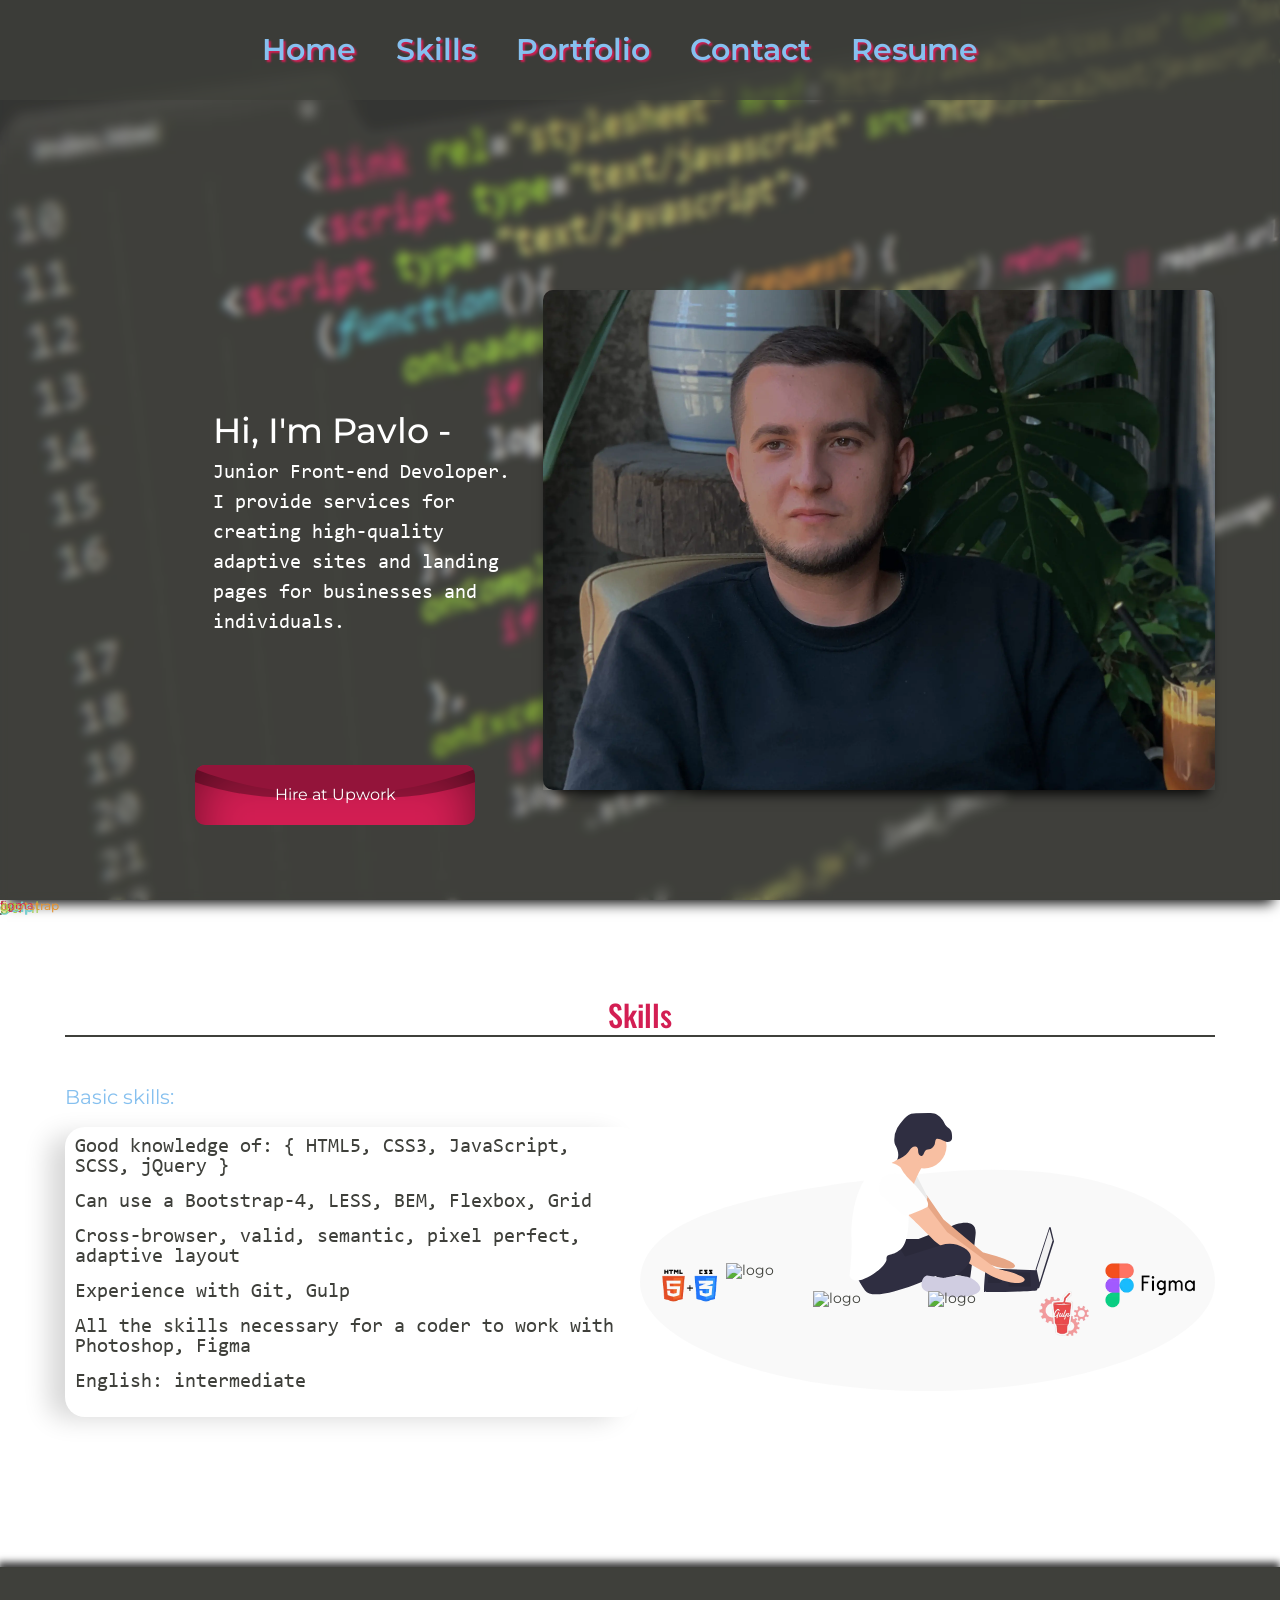
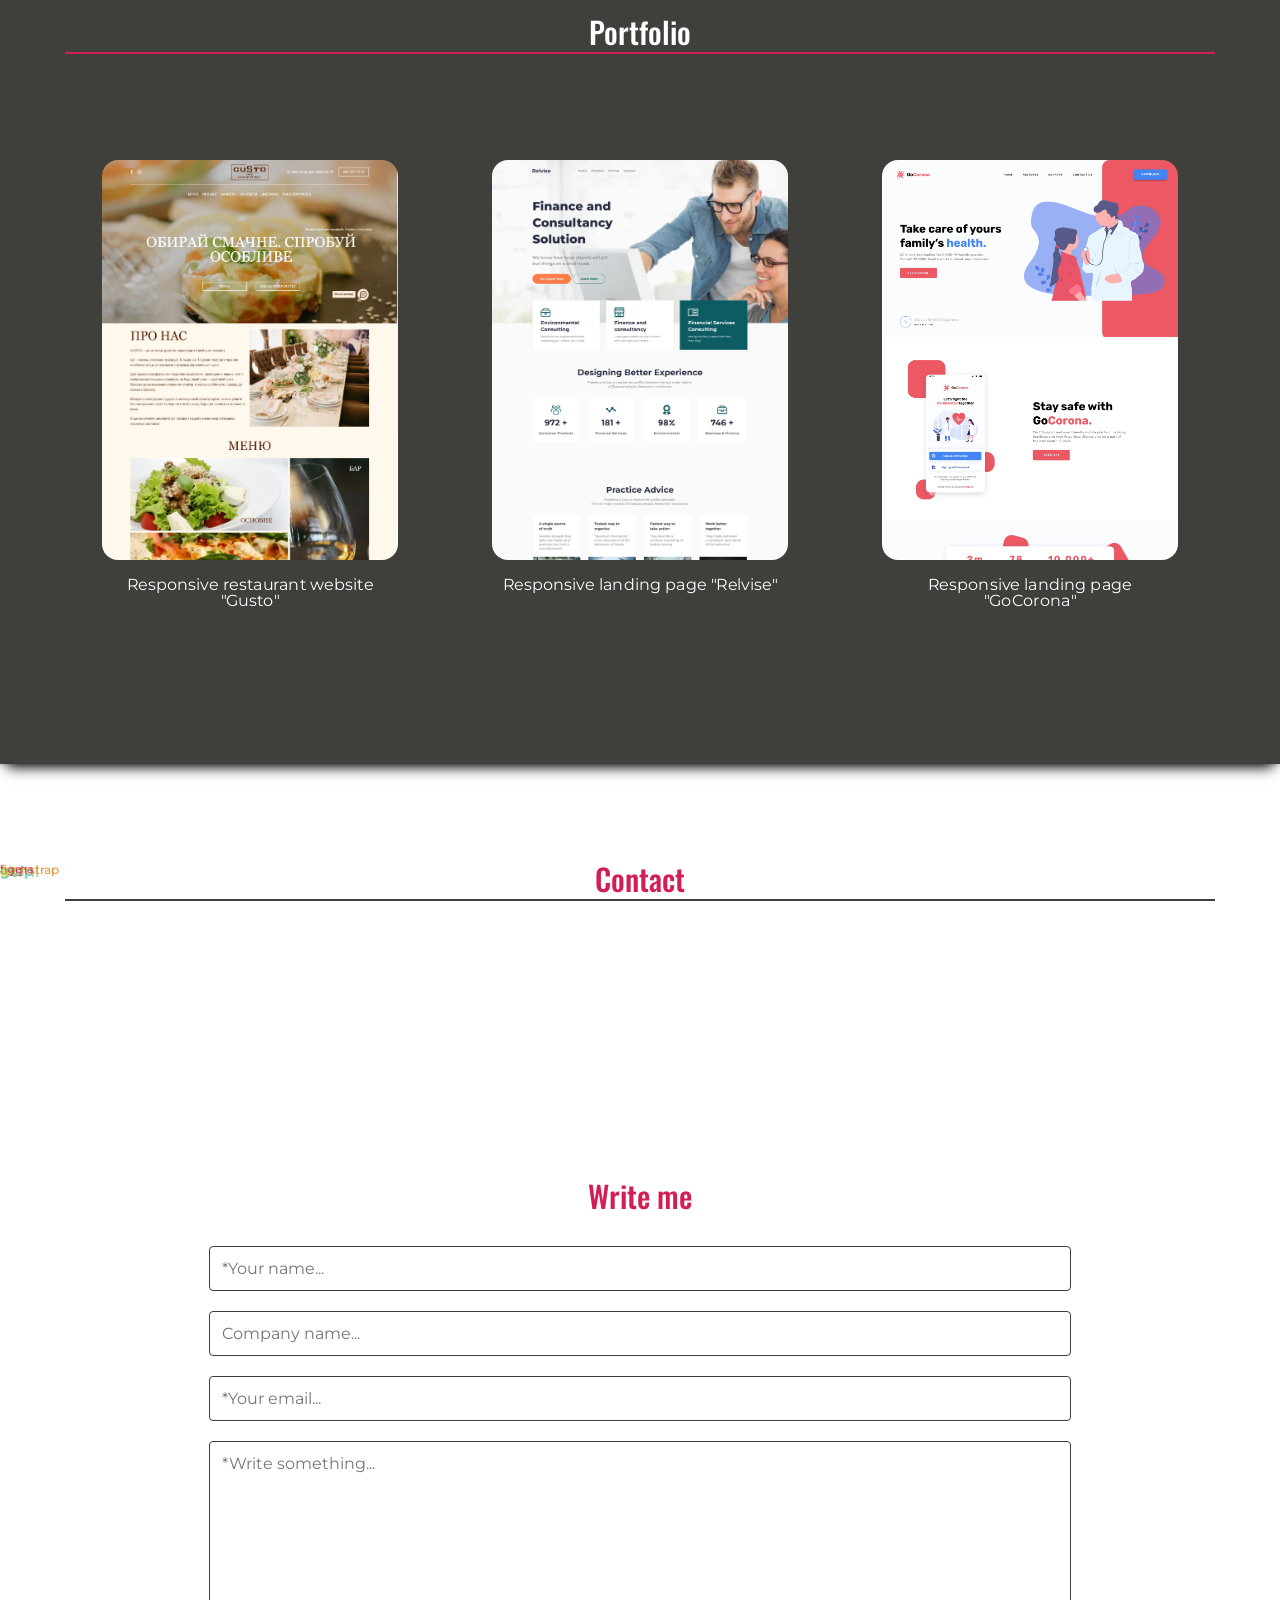
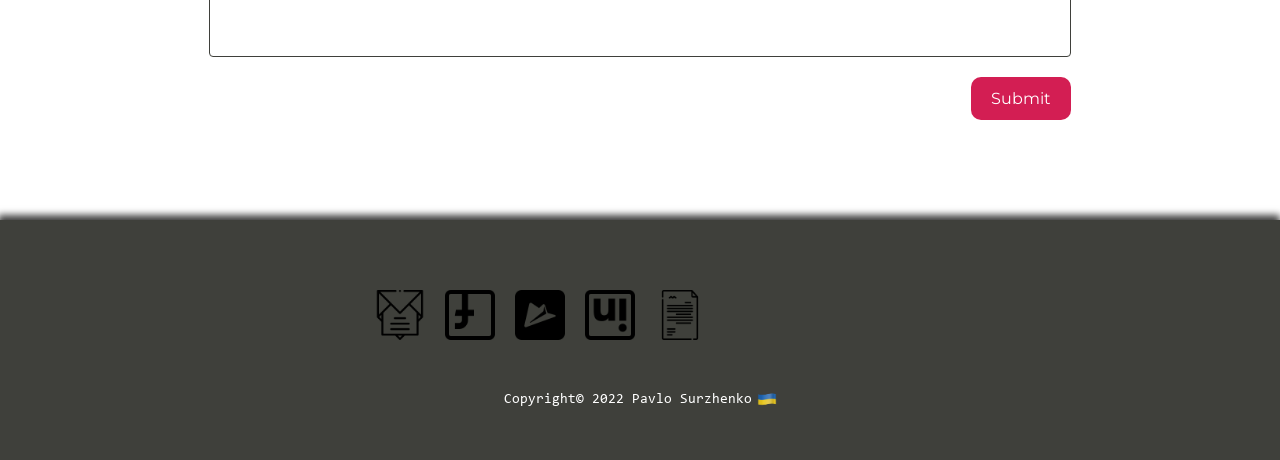
==== index.html @ d647441a "Add files via upload" ====
<!DOCTYPE html>
<html lang="en">
	 <head>
	<meta charset="UTF-8">
	<meta http-equiv="X-UA-Compatible" content="IE=edge">
	<meta name="viewport" content="width=device-width, initial-scale=1.0">
	<link rel="shortcut icon" href="img/logo.png">
	<link rel="stylesheet" href="css/style.min.css?_v=20220711161536">
	<title>Главная</title>
</head>
	<body>
	<div class="preloader">
		<div class="preloader__row">
			<div class="preloader__item"></div>
			<div class="preloader__item"></div>
		</div>
	</div>
		<div class="wrapper">
		<header class="header">
    <div class="header__container">
        <div class="header__menu menu ">
            <div class="menu__icon">
                <span></span>
            </div>
            <nav id="menu" class="menu__body">
                <ul class="menu__list anim-items">
                    <li><a data-goto=".introduction" href="#" class="menu__link">Home</a></li>
                    <li><a data-goto=".skills" href="#" class="menu__link">Skills</a></li>
                    <li><a data-goto=".portfolio" href="#" class="menu__link">Portfolio</a></li>
                    <li><a data-goto=".contacts" href="#" class="menu__link">Contact</a></li>
                    <li><a data-goto="" target="_blank" href="files/Relvise.pdf" class="menu__link menu__link-r ">Resume</a></li>
                </ul>
                <div class="menu__img">
                    <a class="menu__img-link" target="_blank" href="https://www.linkedin.com/in/pavel-surzhenko-14643b222/"><picture><source srcset="img/footer/linkedin.webp" type="image/webp"><img src="img/footer/linkedin.png" alt="linkedin"></picture></a>
                    <a class="menu__img-link" target="_blank" href="https://www.facebook.com/profile.php?id=100002116431506"><picture><source srcset="img/footer/facebook.webp" type="image/webp"><img src="img/footer/facebook.png" alt="facebook"></picture></a>
                </div>
            </nav>
        </div>
    </div>
</header>
		<main>
			<section class="introduction">
				<div class="darkblock"></div>
				<div class="introduction__container">
					<div class="introduction__container-inner">
					<div class="introduction__body">
						<div class="introduction__body-content">
							<h2 class="introduction__body-content-title ">Hi, I'm Pavlo -</h2>
							<div class="introduction__body-content-text anim-items">Junior Front-end Devoloper.<br> I provide services for creating high-quality adaptive sites and landing pages for businesses and individuals.</div>
						</div>
						<div class="introduction__body-img anim-items">
							<picture><source srcset="img/introduction/me.webp" type="image/webp"><img src="img/introduction/me.png" alt=""></picture>
						</div>
						<div class="light"></div>
					</div>
					<a target="_blank" href="https://www.upwork.com/freelancers/~013d35fd22ebc9ae8e" class="introduction__body-content-button wave-btn">
						<span class="wave-btn__text">Hire at Upwork</span>
						<span class="wave-btn__waves"></span>
					</a>
				</div> 
				</div>
			</section>
			<section class="skills">
				<div class="div">html</div>
				<div class="div-2">css</div>
				<div class="div-3">js</div>
				<div class="div-4">gulp</div>
				<div class="div-5">&</div>
				<div class="div-6">bootstrap</div>
				<div class="div-7">figma</div>
				<div class="div-8">git</div>
				<div class="skills__container">
					<div class="skills__body">
						<div class="skills__body-title anim-items title">Skills</div>
						<div class="skills__body-line anim-items line"></div>
						<div class="skills__body-row row">
							<div class="row__column row__column-1 anim-items">
								<div class="row__column-title">Basic skills:</div>
								<div class="row__column-text">
									<ul class="row__column-text-list">
										<li>Good knowledge of: { HTML5, CSS3, JavaScript, SCSS, jQuery }</li>
										<li>Can use a Bootstrap-4, LESS, BEM, Flexbox, Grid</li>
										<li>Cross-browser, valid, semantic, pixel perfect, adaptive layout</li>
										<li>Experience with Git, Gulp</li>
										<li>All the skills necessary for a coder to work with Photoshop, Figma</li>
										<li>English: intermediate</li>
									</ul>
								</div>
							</div>
							<div class="row__column row__column-2 anim-items">
								<div class="row__column-img">
									<img src="img/skills/about_img.svg" alt="man">
								</div>
								<div class="row__column-logo">
									<picture><source srcset="img/skills/html-logo-removebg-preview.webp" type="image/webp"><img class="row__column-logo-1 row__column-logo" src="img/skills/html-logo-removebg-preview.png" alt="logo"></picture>
									<picture><source srcset="img/skills/JavaScript-removebg-preview.webp" type="image/webp"><img class="row__column-logo-2 row__column-logo" src="img/skills/JavaScript-removebg-preview.png" alt="logo"></picture>
									<picture><source srcset="img/skills/jquery-logo-removebg-preview.webp" type="image/webp"><img class="row__column-logo-3 row__column-logo" src="img/skills/jquery-logo-removebg-preview.png" alt="logo"></picture>
									<picture><source srcset="img/skills/sass-removebg-preview.webp" type="image/webp"><img class="row__column-logo-4 row__column-logo" src="img/skills/sass-removebg-preview.png" alt="logo"></picture>
									<picture><source srcset="img/skills/gulp-logo-removebg-preview.webp" type="image/webp"><img class="row__column-logo-5 row__column-logo" src="img/skills/gulp-logo-removebg-preview.png" alt="logo"></picture>
									<picture><source srcset="img/skills/figma-removebg-preview.webp" type="image/webp"><img class="row__column-logo-6 row__column-logo" src="img/skills/figma-removebg-preview.png" alt="logo"></picture>
								</div>
							</div>
						</div>
					</div>
				</div>
			</section>
			<section class="portfolio">
				<div class="portfolio__container">
					<div class="portfolio__body">
						<div class="portfolio__body-title anim-items title">Portfolio</div>
						<div class="portfolio__body-line anim-items line"></div>
						<div class="portfolio__body-row">
							<div class="portfolio__body-row-column column anim-items">
								<div class="column-body">
									<a target="_blank" href="https://pavel-surzhenko.github.io/gusto/"><picture><source srcset="img/portfolio/gusto.webp" type="image/webp"><img class="column-body-img" src="img/portfolio/gusto.jpg" alt="site"></picture></a>
								</div>
								<div class="column-link">
									<a target="_blank" href="https://pavel-surzhenko.github.io/gusto/" >Go to site</a>
								</div>
								<div class="column-text">Press to visit site</div>
								<div class="column-title anim-items"><a href="https://pavel-surzhenko.github.io/gusto/">Responsive restaurant website "Gusto"</a></div>
							</div>
							<div class="portfolio__body-row-column column anim-items">
								<div class="column-body">
									<a target="_blank" href="https://pavel-surzhenko.github.io/Relvise/"><picture><source srcset="img/portfolio/relvise.webp" type="image/webp"><img class="column-body-img column-body-img-2" src="img/portfolio/relvise.jpg" alt="site"></picture></a>
								</div>
								<div class="column-link">
									<a target="_blank" href="https://pavel-surzhenko.github.io/Relvise/">Go to site</a>
								</div>
								<div class="column-text">Press to visit site</div>
								<div class="column-title anim-items"><a href="https://pavel-surzhenko.github.io/Relvise/">Responsive landing page "Relvise"</a></div>
							</div>
							<div class="portfolio__body-row-column column anim-items">
								<div class="column-body">
									<a target="_blank" href="https://pavel-surzhenko.github.io/go-Corona/"><picture><source srcset="img/portfolio/corona.webp" type="image/webp"><img class="column-body-img" src="img/portfolio/corona.jpg" alt="site"></picture></a>
								</div>
								<div class="column-text">Press to visit site</div>
								<div class="column-link">
									<a target="_blank" href="https://pavel-surzhenko.github.io/go-Corona/" >Go to site</a>
								</div>
								<div class="column-title anim-items"><a href="https://pavel-surzhenko.github.io/go-Corona/">Responsive landing page "GoCorona"</a></div> 
							</div>
						</div>
					</div>
				</div>
			</section>
			<section class="contacts">
				<div class="div">html</div>
				<div class="div-2">css</div>
				<div class="div-3">js</div>
				<div class="div-4">gulp</div>
				<div class="div-5">&</div>
				<div class="div-6">bootstrap</div>
				<div class="div-7">figma</div>
				<div class="div-8">git</div>
				<div class="contacts__container">
					<div class="contacts__title title anim-items">Contact</div>
					<div class="contacts-line anim-items line"></div>
					<div class="contacts__body anim-items">
						<ul class="contacts__body-list">
							<li class="contacts__body-link"><span class="key">"name"</span> <span class="dot">:</span> <span class="name">"Pavlo Surzhenko"</span></li>
							<li class="contacts__body-link"><span class="key">"email"</span> <span class="dot">:</span> <span class="name"><a target="_blank" href="mailto:pavel.surzhenko@icloud.com">pavel.surzhenko@icloud<wbr/>.com</a></span></li>
							<li class="contacts__body-link"><span class="key">"linkedin"</span> <span class="dot">:</span> <span class="name"><a target="_blank" href="https://www.linkedin.com/in/pavel-surzhenko-14643b222/">https://www.linkedin.com<wbr/>/in/<wbr/>pavel-surzhenko</a></span></li>
							<li class="contacts__body-link"><span class="key">"resume"</span> <span class="dot">:</span> <span class="name"><a target="_blank" href="files/Relvise.pdf">resume</a> </span></li>
						</ul>
					</div>
					<form id="form" action="#" class="contacts__form form__contacts">
						<div id="form-column" class="form__column">
							<h3 class="form__title title">Write me</h3>
							<input type="text" name="name" class="form__name form__row _req" placeholder="*Your name...">
							<input type="text" name="company" class="form__company form__row" placeholder="Company name...">
							<input type="text" name="email" class="form__email form__row _req" placeholder="*Your email...">
							<textarea name="message" id="" cols="30" rows="10" class="form__text form__row _req" placeholder="*Write something..."></textarea>
							<input type="submit" value="Submit" class="form__btn">
						</div>
					</form>
				</div> 
			</section>
		</main>
		<footer class="footer">
    <div class="footer__container">
        <div class="footer__body">
            <div class="footer__body-items anim-items">
                <div class="footer__body-item anim-items"><a target="_blank" href="mailto:pavel.surzhenko@icloud.com"><picture><source srcset="img/footer/open.webp" type="image/webp"><img src="img/footer/open.png" alt="letter"></picture></a></div>
                <div class="footer__body-item anim-items"><a target="_blank" href="https://www.facebook.com/profile.php?id=100002116431506"><picture><source srcset="img/footer/facebook.webp" type="image/webp"><img src="img/footer/facebook.png" alt="facebook"></picture></a></div>
                <div class="footer__body-item anim-items"><a target="_blank" href="https://t.me/Pasha_Surzhenko"><picture><source srcset="img/footer/telegram.webp" type="image/webp"><img src="img/footer/telegram.png" alt="telegram"></picture></a></div>
                <div class="footer__body-item anim-items"><a target="_blank" href="https://www.linkedin.com/in/pavel-surzhenko-14643b222/"><picture><source srcset="img/footer/linkedin.webp" type="image/webp"><img src="img/footer/linkedin.png" alt="linkedin"></picture></a></div>
                <div class="footer__body-item anim-items"><a target="_blank" href="files/Relvise.pdf"><picture><source srcset="img/footer/letter.webp" type="image/webp"><img src="img/footer/letter.png" alt="resume"></picture></a></div>
            </div>
            <div class="footer__body-text">Copyright© 2022 Pavlo Surzhenko<picture><source srcset="img/footer/ua.webp" type="image/webp"><img src="img/footer/ua.png" alt="ua"></picture></div>
        </div>
    </div>
</footer>
		</div>
		<script src="https://code.jquery.com/jquery-3.4.1.min.js?_v=20220711161536"></script>
		<script src="js/app.min.js?_v=20220711161536"></script>
	</body>
</html>
---- css/style.min.css ----
@import url('https://fonts.googleapis.com/css2?family=Montserrat:wght@400;600;700&family=Oswald:wght@400;500&display=swap');@font-face{font-family:consola;font-display:swap;src:url(../fonts/consola.woff2) format("woff2"),url(../fonts/consola.woff) format("woff");font-weight:400;font-style:normal}*{padding:0;margin:0;border:0}*,:after,:before{-webkit-box-sizing:border-box;box-sizing:border-box}:active,:focus{outline:0}a:active,a:focus{outline:0}aside,footer,header,nav,section{display:block}body,html{height:100%;margin:0;padding:0;min-width:320px;position:relative;width:100%;color:#fff}body{font-size:100%;line-height:1;font-size:14px;font-family:Montserrat;-ms-text-size-adjust:100%;-moz-text-size-adjust:100%;-webkit-text-size-adjust:100%}body.lock{overflow:hidden}button,input,textarea{font-family:Montserrat}input::-ms-clear{display:none}button{cursor:pointer;background-color:transparent}button::-moz-focus-inner{padding:0;border:0}a,a:visited{text-decoration:none;color:inherit}a:hover{text-decoration:none}ul li{list-style:none}img{vertical-align:top}h1,h2,h3,h4,h5,h6{font-weight:inherit;font-size:inherit}[class*=__container]{max-width:1180px;margin:0 auto;padding:0 15px}main{-webkit-box-flex:1;-ms-flex:1 1 auto;flex:1 1 auto}.preloader{position:fixed;left:0;top:0;right:0;bottom:0;background:#3f403b;z-index:1001}.preloader__row{position:relative;top:calc(50% - 35px);left:calc(50% - 35px);width:70px;height:70px;text-align:center;-webkit-animation:preloader-rotate 2s infinite linear;animation:preloader-rotate 2s infinite linear}.preloader__item{position:absolute;display:inline-block;top:0;background-color:#d31e53;border-radius:100%;width:35px;height:35px;-webkit-animation:preloader-bounce 2s infinite ease-in-out;animation:preloader-bounce 2s infinite ease-in-out}.preloader__item:last-child{top:auto;bottom:0;-webkit-animation-delay:-1s;animation-delay:-1s}@-webkit-keyframes preloader-rotate{100%{-webkit-transform:rotate(360deg);transform:rotate(360deg)}}@keyframes preloader-rotate{100%{-webkit-transform:rotate(360deg);transform:rotate(360deg)}}@-webkit-keyframes preloader-bounce{0%,100%{-webkit-transform:scale(0);transform:scale(0)}50%{-webkit-transform:scale(1);transform:scale(1)}}@keyframes preloader-bounce{0%,100%{-webkit-transform:scale(0);transform:scale(0)}50%{-webkit-transform:scale(1);transform:scale(1)}}.loaded_hiding .preloader{-webkit-transition:.3s opacity;-o-transition:.3s opacity;transition:.3s opacity;opacity:0}.loaded .preloader{display:none}.wrapper{overflow:hidden;display:-webkit-box;display:-ms-flexbox;display:flex;-webkit-box-orient:vertical;-webkit-box-direction:normal;-ms-flex-direction:column;flex-direction:column;min-height:100%}.header{display:-webkit-box;display:-ms-flexbox;display:flex;-webkit-box-align:center;-ms-flex-align:center;align-items:center;position:fixed;-webkit-box-pack:center;-ms-flex-pack:center;justify-content:center;top:0;left:0;width:100%;height:100px;z-index:10}.header.hide{-webkit-transform:translateY(-100px);-ms-transform:translateY(-100px);transform:translateY(-100px)}.header.bc{background:rgba(63,64,59,.7)}.menu{font-weight:600;font-size:30px}.menu__icon{display:none}.menu__list{color:#86c0ef;-webkit-transform:translate(0,-100%);-ms-transform:translate(0,-100%);transform:translate(0,-100%);-webkit-transition:all .4s ease 0s;-o-transition:all .4s ease 0s;transition:all .4s ease 0s;opacity:0}.menu__list._anim{-webkit-transform:translate(0,0);-ms-transform:translate(0,0);transform:translate(0,0);opacity:1}.menu__link{text-shadow:2px 2px 2px #d31e53}.menu__link:hover{text-shadow:2px 2px 2px #86c0ef;color:#d31e53}.menu__img{display:-webkit-box;display:-ms-flexbox;display:flex;-webkit-box-pack:center;-ms-flex-pack:center;justify-content:center}.menu__img-link{width:50px;height:50px}.menu__img-link:first-child{margin-right:20px}.menu__img-link img{width:100%;height:100%}.darkblock{background:rgba(255,255,255,.2);-webkit-backdrop-filter:blur(5px) saturate(120%);backdrop-filter:blur(5px) saturate(120%);height:100vh;width:100%}.introduction{-webkit-box-shadow:0 10px 13px -7px #000,0 5px 16px 8px rgba(63,64,59,0);box-shadow:0 10px 13px -7px #000,0 5px 16px 8px rgba(63,64,59,0);background-image:url(../img/introduction/image.webp);background-size:cover;background-repeat:no-repeat;height:100vh;position:relative;background-attachment:fixed}.introduction__container-inner{position:absolute;top:0;width:100%;height:100vh;margin:0 auto}.introduction__body{position:absolute;top:calc(60% - 250px);left:10%;display:-webkit-box;display:-ms-flexbox;display:flex;-ms-flex-pack:distribute;justify-content:space-around;padding:0 30px}.introduction__body-img{-webkit-box-shadow:0 10px 13px -7px #000,0 5px 16px 8px rgba(63,64,59,0);box-shadow:0 10px 13px -7px #000,0 5px 16px 8px rgba(63,64,59,0);-webkit-box-flex:1;-ms-flex:1 1 70%;flex:1 1 70%;opacity:0}.introduction__body-img._anim{-webkit-transition:all 1s ease 1.4s;-o-transition:all 1s ease 1.4s;transition:all 1s ease 1.4s;opacity:1}.introduction__body-img img{max-height:500px;width:100%;-o-object-fit:cover;object-fit:cover;border-radius:10px;-o-object-position:top;object-position:top}.introduction__body-content{-webkit-box-flex:1;-ms-flex:1 1 25%;flex:1 1 25%;display:-webkit-box;display:-ms-flexbox;display:flex;-webkit-box-orient:vertical;-webkit-box-direction:normal;-ms-flex-direction:column;flex-direction:column;-webkit-box-pack:center;-ms-flex-pack:center;justify-content:center;max-height:500px;margin-right:30px;min-width:300px}.introduction__body-content-title{font-size:35px;padding-bottom:10px;font-weight:500;white-space:nowrap;overflow:hidden;width:500px}.introduction__body-content-text{font-size:20px;max-width:500px;line-height:1.5;font-family:consola;padding-bottom:30px;opacity:0}.introduction__body-content-text._anim{-webkit-transition:all 1s ease 1.4s;-o-transition:all 1s ease 1.4s;transition:all 1s ease 1.4s;opacity:1}.typetext{-webkit-animation:type 4s steps(60,end);animation:type 4s steps(60,end);-moz-animation:type 4s steps(60,end) infinite}@keyframes type{from{width:0}}@-webkit-keyframes type{from{width:0}}.wave-btn{overflow:hidden;width:280px;height:60px;display:-webkit-box;display:-ms-flexbox;display:flex;border-radius:10px;-webkit-box-pack:center;-ms-flex-pack:center;justify-content:center;-webkit-box-align:center;-ms-flex-align:center;align-items:center;-webkit-transition:all .8s ease 0s;-o-transition:all .8s ease 0s;transition:all .8s ease 0s;position:relative;top:85%;left:10%}.wave-btn:hover{-webkit-transition:all .8s ease .1s;-o-transition:all .8s ease .1s;transition:all .8s ease .1s;-webkit-box-shadow:0 0 40px #69cddc;box-shadow:0 0 40px #69cddc}.wave-btn:hover .wave-btn__waves{top:-50px}.wave-btn__text{font-size:16px;z-index:1;position:relative}.wave-btn__waves{border-radius:10px;position:absolute;width:280px;height:275px;background-color:#d31e53;-webkit-box-shadow:inset 0 0 50px rgba(0,0,0,.5);box-shadow:inset 0 0 50px rgba(0,0,0,.5);top:0;left:0;-webkit-transition:all .3s ease 0s;-o-transition:all .3s ease 0s;transition:all .3s ease 0s}.wave-btn__waves:after,.wave-btn__waves:before{content:"";position:absolute;top:0;left:50%;width:250%;height:250%;-webkit-transform:translate3d(-50%,-96%,0) rotate(0) scale(1);transform:translate3d(-50%,-96%,0) rotate(0) scale(1)}.wave-btn__waves::before{background-color:#d31e53;border-radius:48%;-webkit-animation:waves 5s infinite linear;animation:waves 5s infinite linear}.wave-btn__waves::after{top:2%;background-color:rgba(0,0,0,.3);border-radius:44%;-webkit-animation:waves 10s infinite linear;animation:waves 10s infinite linear}@-webkit-keyframes waves{0%{-webkit-transform:translate3d(-50%,-96%,0) rotate(0) scale(1);transform:translate3d(-50%,-96%,0) rotate(0) scale(1)}100%{-webkit-transform:translate3d(-50%,-96%,0) rotate(360deg) scale(1);transform:translate3d(-50%,-96%,0) rotate(360deg) scale(1)}}@keyframes waves{0%{-webkit-transform:translate3d(-50%,-96%,0) rotate(0) scale(1);transform:translate3d(-50%,-96%,0) rotate(0) scale(1)}100%{-webkit-transform:translate3d(-50%,-96%,0) rotate(360deg) scale(1);transform:translate3d(-50%,-96%,0) rotate(360deg) scale(1)}}.title{position:relative;z-index:2;font-size:30px;text-align:center;font-weight:500;color:#d31e53;padding-bottom:5px;font-family:Oswald}.line{border-bottom:2px solid #3f403b;width:100%}.skills{position:relative;color:#3f403b}.skills__body{padding:100px 0}.skills__body-title._anim{-webkit-animation:bounce-text 2s 1 cubic-bezier(.245,.325,.67,1.51);animation:bounce-text 2s 1 cubic-bezier(.245,.325,.67,1.51)}.skills__body-line._anim{-webkit-animation:bor 2s 1 ease;animation:bor 2s 1 ease}.skills__body-row{padding:50px 0}.row{display:-webkit-box;display:-ms-flexbox;display:flex;position:relative;-webkit-box-align:center;-ms-flex-align:center;align-items:center}.row__column{-webkit-box-flex:1;-ms-flex:1 1 50%;flex:1 1 50%;position:relative;z-index:2;background-color:#fff}.row__column-title{color:#86c0ef;font-size:20px;padding-bottom:20px}.row__column-text{-webkit-box-shadow:-20px 5px 26px -4px rgba(0,0,0,.16);box-shadow:-20px 5px 26px -4px rgba(0,0,0,.16);position:relative;z-index:10;font-size:20px;font-family:consola;border-radius:20px}.row__column-text-list{padding:10px}.row__column-text-list li{padding-bottom:15px}.row__column-1{-webkit-transform:translateX(-200px);-ms-transform:translateX(-200px);transform:translateX(-200px)}.row__column-1._anim{-webkit-transition:all 1s ease 0s;-o-transition:all 1s ease 0s;transition:all 1s ease 0s;-webkit-transform:translateX(0);-ms-transform:translateX(0);transform:translateX(0)}.row__column-1:hover{-webkit-transform:scale(1.2);-ms-transform:scale(1.2);transform:scale(1.2)}.row__column-2{-webkit-transform:translateX(200px);-ms-transform:translateX(200px);transform:translateX(200px)}.row__column-2._anim{-webkit-transition:all 1s ease 0s;-o-transition:all 1s ease 0s;transition:all 1s ease 0s;-webkit-transform:translateX(0);-ms-transform:translateX(0);transform:translateX(0)}.row__column-img{position:relative}.row__column-img img{width:100%;height:100%}.row__column-logo-1{position:absolute;bottom:20%;-webkit-transition:all 1s ease 0s;-o-transition:all 1s ease 0s;transition:all 1s ease 0s}.row__column-logo-1:hover{-webkit-transform:translateY(-20%);-ms-transform:translateY(-20%);transform:translateY(-20%);-webkit-transition:all 1s ease 0s;-o-transition:all 1s ease 0s;transition:all 1s ease 0s}.row__column-logo-2{position:absolute;bottom:10%;left:15%;-webkit-transition:all 1s ease 0s;-o-transition:all 1s ease 0s;transition:all 1s ease 0s}.row__column-logo-2:hover{-webkit-transform:translateY(-20%);-ms-transform:translateY(-20%);transform:translateY(-20%);-webkit-transition:all 1s ease 0s;-o-transition:all 1s ease 0s;transition:all 1s ease 0s}.row__column-logo-3{position:absolute;bottom:0;left:30%;-webkit-transition:all 1s ease 0s;-o-transition:all 1s ease 0s;transition:all 1s ease 0s}.row__column-logo-3:hover{-webkit-transform:translateY(-20%);-ms-transform:translateY(-20%);transform:translateY(-20%);-webkit-transition:all 1s ease 0s;-o-transition:all 1s ease 0s;transition:all 1s ease 0s}.row__column-logo-4{position:absolute;bottom:0;left:50%;-webkit-transition:all 1s ease 0s;-o-transition:all 1s ease 0s;transition:all 1s ease 0s}.row__column-logo-4:hover{-webkit-transform:translateY(-20%);-ms-transform:translateY(-20%);transform:translateY(-20%);-webkit-transition:all 1s ease 0s;-o-transition:all 1s ease 0s;transition:all 1s ease 0s}.row__column-logo-5{position:absolute;bottom:10%;left:65%;-webkit-transition:all 1s ease 0s;-o-transition:all 1s ease 0s;transition:all 1s ease 0s}.row__column-logo-5:hover{-webkit-transform:translateY(-20%);-ms-transform:translateY(-20%);transform:translateY(-20%);-webkit-transition:all 1s ease 0s;-o-transition:all 1s ease 0s;transition:all 1s ease 0s}.row__column-logo-6{position:absolute;bottom:20%;left:80%;-webkit-transition:all 1s ease 0s;-o-transition:all 1s ease 0s;transition:all 1s ease 0s}.row__column-logo-6:hover{-webkit-transform:translateY(-20%);-ms-transform:translateY(-20%);transform:translateY(-20%);-webkit-transition:all 1s ease 0s;-o-transition:all 1s ease 0s;transition:all 1s ease 0s}.row__column-logo img{width:100px;height:100px;-o-object-fit:contain;object-fit:contain}@-webkit-keyframes bounce-text{0%{font-size:0}60%{font-size:35px}100%{font-size:30px}}@keyframes bounce-text{0%{font-size:0}60%{font-size:35px}100%{font-size:30px}}@-webkit-keyframes bor{from{width:0%}to{width:100%}}@keyframes bor{from{width:0%}to{width:100%}}.div{z-index:0;color:#9dca44;position:absolute;font-size:16px;-webkit-animation:number 20s linear infinite;animation:number 20s linear infinite;-webkit-transform:rotate(0);-ms-transform:rotate(0);transform:rotate(0)}.div-2{color:#d31e53;position:absolute;-webkit-animation:number0 15s linear infinite;animation:number0 15s linear infinite}.div-3{font-weight:600;position:absolute;-webkit-animation:number2 18s linear infinite;animation:number2 18s linear infinite}.div-4{font-weight:700;color:#78cecf;position:absolute;-webkit-animation:number3 22s linear infinite;animation:number3 22s linear infinite}.div-5{font-weight:600;color:#e4e688;position:absolute;-webkit-animation:number3 30s linear infinite;animation:number3 30s linear infinite}.div-6{font-weight:500;color:#e39537;font-size:12px;position:absolute;-webkit-animation:number4 31s linear 2s infinite;animation:number4 31s linear 2s infinite}.div-7{color:#d31e53;font-size:11px;position:absolute;-webkit-animation:number5 28s linear infinite;animation:number5 28s linear infinite}.div-8{color:#9dca44;font-size:13px;position:absolute;-webkit-animation:number6 25s linear infinite;animation:number6 25s linear infinite}@-webkit-keyframes number{from{top:0;left:61%}to{-webkit-transform:rotate(360deg);transform:rotate(360deg);left:50%;top:100%}}@keyframes number{from{top:0;left:61%}to{-webkit-transform:rotate(360deg);transform:rotate(360deg);left:50%;top:100%}}@-webkit-keyframes number0{from{top:0;left:41%}to{-webkit-transform:rotate(360deg);transform:rotate(360deg);left:66%;top:100%}}@keyframes number0{from{top:0;left:41%}to{-webkit-transform:rotate(360deg);transform:rotate(360deg);left:66%;top:100%}}@-webkit-keyframes number2{from{top:0;left:70%}to{-webkit-transform:rotate(300deg);transform:rotate(300deg);left:23%;top:100%}}@keyframes number2{from{top:0;left:70%}to{-webkit-transform:rotate(300deg);transform:rotate(300deg);left:23%;top:100%}}@-webkit-keyframes number3{from{top:30%;left:-3%}to{-webkit-transform:rotate(260deg);transform:rotate(260deg);left:25%;top:100%}}@keyframes number3{from{top:30%;left:-3%}to{-webkit-transform:rotate(260deg);transform:rotate(260deg);left:25%;top:100%}}@-webkit-keyframes number4{from{top:0;left:33%}to{-webkit-transform:rotate(90deg);transform:rotate(90deg);left:88%;top:100%}}@keyframes number4{from{top:0;left:33%}to{-webkit-transform:rotate(90deg);transform:rotate(90deg);left:88%;top:100%}}@-webkit-keyframes number5{from{top:-10%;left:13%}to{-webkit-transform:rotate(290deg);transform:rotate(290deg);left:62%;top:110%}}@keyframes number5{from{top:-10%;left:13%}to{-webkit-transform:rotate(290deg);transform:rotate(290deg);left:62%;top:110%}}@-webkit-keyframes number6{from{top:10%;left:93%}to{-webkit-transform:rotate(450deg);transform:rotate(450deg);left:32%;top:100%}}@keyframes number6{from{top:10%;left:93%}to{-webkit-transform:rotate(450deg);transform:rotate(450deg);left:32%;top:100%}}.portfolio{z-index:2;position:relative;background-color:#3f403b;-webkit-box-shadow:0 10px 13px -7px #000,0 5px 16px 8px rgba(63,64,59,0),-1px -4px 7px 1px rgba(0,0,0,.75);box-shadow:0 10px 13px -7px #000,0 5px 16px 8px rgba(63,64,59,0),-1px -4px 7px 1px rgba(0,0,0,.75)}.portfolio__body{padding:50px 0 100px 0}.portfolio__body-title{color:#fff}.portfolio__body-title._anim{-webkit-animation:bounce-text 2s 1 cubic-bezier(.245,.325,.67,1.51);animation:bounce-text 2s 1 cubic-bezier(.245,.325,.67,1.51)}.portfolio__body-line{border-bottom:2px solid #d31e53}.portfolio__body-line._anim{-webkit-animation:bor 2s 1 ease;animation:bor 2s 1 ease}.portfolio__body-row{padding:50px 0 0 0;display:-webkit-box;display:-ms-flexbox;display:flex;-webkit-box-pack:center;-ms-flex-pack:center;justify-content:center}.portfolio__body-row-column:not(:last-child){margin-right:20px}.column{-webkit-box-flex:1;-ms-flex:1 1 33.33%;flex:1 1 33.33%;position:relative;overflow:hidden;-webkit-transform:scale(.8);-ms-transform:scale(.8);transform:scale(.8)}.column._anim{-webkit-animation:2s show2 ease;animation:2s show2 ease;-webkit-animation-fill-mode:forwards;animation-fill-mode:forwards}.column:hover img{opacity:.7;-webkit-transform:scale(1.1);-ms-transform:scale(1.1);transform:scale(1.1);-webkit-transition:all .2s linear;-o-transition:all .2s linear;transition:all .2s linear;cursor:pointer}.column:hover .column-link{bottom:20%;-webkit-transition:bottom .4s linear;-o-transition:bottom .4s linear;transition:bottom .4s linear}.column:hover .column-title{text-decoration:underline;text-shadow:none}.column:hover .column-text{opacity:1}.column:hover .column-img{display:block}.column-body{height:500px;border-radius:20px;overflow:hidden;margin-bottom:20px}.column-body img{-o-object-position:top;object-position:top;-o-object-fit:cover;object-fit:cover;width:100%;height:100%;opacity:1;-webkit-transition:all .2s linear;-o-transition:all .2s linear;transition:all .2s linear}.column-link{color:#d31e53;position:absolute;bottom:-10%;right:calc(50% - 77px);font-size:20px;font-family:consola;text-align:center}.column-link a{border-radius:25px;background-color:#fff;font-weight:700;border:3px solid #d31e53;padding:10px 20px;-webkit-animation:blinking 3s infinite;animation:blinking 3s infinite}.column-text{position:absolute;top:20%;left:calc(50% - 88px);color:#3f403b;font-size:20px;opacity:0;font-weight:700;-webkit-animation:color 3s infinite;animation:color 3s infinite}.column-title{text-align:center;font-size:20px}.column-title a{text-shadow:0 -1px rgba(0,0,0,.1);-webkit-animation:pulsate 1.2s linear infinite;animation:pulsate 1.2s linear infinite}.column-title._anim{-webkit-animation:2s show ease;animation:2s show ease}.column-img{display:none;position:absolute;top:30%;left:calc(50% - 25px);width:50px;height:50px}.column-img img{width:100%;height:100%}@-webkit-keyframes pulsate{50%{color:#fff;text-shadow:0 -1px rgba(0,0,0,.3),0 0 5px #ffd,0 0 8px #fff}}@keyframes pulsate{50%{color:#fff;text-shadow:0 -1px rgba(0,0,0,.3),0 0 5px #ffd,0 0 8px #fff}}@-webkit-keyframes show{from{font-size:0}to{font-size:20px}}@keyframes show{from{font-size:0}to{font-size:20px}}@-webkit-keyframes show2{from{-webkit-transform:scale(0);transform:scale(0)}to{-webkit-transform:scale(1);transform:scale(1)}}@keyframes show2{from{-webkit-transform:scale(0);transform:scale(0)}to{-webkit-transform:scale(1);transform:scale(1)}}@-webkit-keyframes blinking{0%{background-color:#fff;-webkit-box-shadow:0 0 5px #d31e53;box-shadow:0 0 5px #d31e53}50%{background-color:#d31e53;-webkit-box-shadow:0 0 20px #d31e53;box-shadow:0 0 20px #d31e53;color:#fff}100%{background-color:#fff;-webkit-box-shadow:0 0 5px #d31e53;box-shadow:0 0 5px #d31e53}}@keyframes blinking{0%{background-color:#fff;-webkit-box-shadow:0 0 5px #d31e53;box-shadow:0 0 5px #d31e53}50%{background-color:#d31e53;-webkit-box-shadow:0 0 20px #d31e53;box-shadow:0 0 20px #d31e53;color:#fff}100%{background-color:#fff;-webkit-box-shadow:0 0 5px #d31e53;box-shadow:0 0 5px #d31e53}}@-webkit-keyframes color{0%{color:#3f403b}50%{color:#d31e53}100%{color:#3f403b}}@keyframes color{0%{color:#3f403b}50%{color:#d31e53}100%{color:#3f403b}}.contacts{position:relative;background-color:#fff;padding:100px 0}.contacts__title._anim{-webkit-animation:bounce-text 2s 1 cubic-bezier(.245,.325,.67,1.51);animation:bounce-text 2s 1 cubic-bezier(.245,.325,.67,1.51)}.contacts-line._anim{-webkit-animation:bor 2s 1 ease;animation:bor 2s 1 ease}.contacts__body{-webkit-box-shadow:0 10px 11px 0 rgba(0,0,0,.75);box-shadow:0 10px 11px 0 rgba(0,0,0,.75);-webkit-transform:translateX(-200%);-ms-transform:translateX(-200%);transform:translateX(-200%);position:relative;z-index:2;background-color:#3f403b;margin:50px auto 0;max-width:75%;border-radius:20px}.contacts__body._anim{-webkit-transform:translateX(0);-ms-transform:translateX(0);transform:translateX(0);-webkit-transition:all 1s ease 0s;-o-transition:all 1s ease 0s;transition:all 1s ease 0s}.contacts__body-list{font-size:20px;font-family:consola;padding:20px}.contacts__body-link:not(:last-child){padding-bottom:20px}.key{color:#9dca44}.dot{color:#e39537}.name{color:#86c0ef}.name a:hover{color:#fff}.form__contacts{max-width:75%;margin:50px auto 0}.form__column{display:-webkit-box;display:-ms-flexbox;display:flex;-webkit-box-orient:vertical;-webkit-box-direction:normal;-ms-flex-direction:column;flex-direction:column;-webkit-box-pack:center;-ms-flex-pack:center;justify-content:center;position:relative}.form__column:after{content:"";position:absolute;z-index:5;top:0;left:0;width:100%;height:100%;background:rgba(51,51,51,.9) url(../img/Spinner-1s-200px.gif) center/75px no-repeat;opacity:0;visibility:hidden;-webkit-transition:all .5s ease 0s;-o-transition:all .5s ease 0s;transition:all .5s ease 0s;border-radius:20px}.form__column._sending:after{opacity:1;visibility:visible}.form__row{margin-bottom:20px;padding:12px;border:1px solid #3f403b;border-radius:4px;font-size:16px;position:relative;z-index:2}.form__row:focus{border:2px solid #000;-webkit-box-shadow:2px 2px 3px #000;box-shadow:2px 2px 3px #000}.form__row._error{-webkit-box-shadow:0 0 15px red;box-shadow:0 0 15px red}.form__title{margin-bottom:30px}.form__text{resize:none}.form__btn{font-size:16px;-webkit-animation:pulsate 1.2s linear infinite;animation:pulsate 1.2s linear infinite;background-color:#d31e53;color:#fff;padding:12px 20px;-ms-flex-item-align:end;-ms-grid-row-align:end;align-self:end;border-radius:10px;cursor:pointer}.footer{z-index:2;background-color:#3f403b;-webkit-box-shadow:-1px -4px 7px 1px rgba(0,0,0,.75);box-shadow:-1px -4px 7px 1px rgba(0,0,0,.75)}.footer__body{padding:50px 0}.footer__body-items{display:-webkit-box;display:-ms-flexbox;display:flex;-webkit-box-pack:center;-ms-flex-pack:center;justify-content:center;-webkit-box-align:center;-ms-flex-align:center;align-items:center;margin-bottom:50px;-webkit-transform:translateX(-100px);-ms-transform:translateX(-100px);transform:translateX(-100px)}.footer__body-items._anim{-webkit-transition:all 1s ease 0s;-o-transition:all 1s ease 0s;transition:all 1s ease 0s;-webkit-transform:translateX(0);-ms-transform:translateX(0);transform:translateX(0)}.footer__body-item{-webkit-transform:rotate(-180deg);-ms-transform:rotate(-180deg);transform:rotate(-180deg);margin-top:20px;width:50px;height:50px}.footer__body-item._anim{-webkit-transform:rotate(0);-ms-transform:rotate(0);transform:rotate(0);-webkit-transition:all 1s ease 0s;-o-transition:all 1s ease 0s;transition:all 1s ease 0s}.footer__body-item:not(:last-child){margin-right:20px}.footer__body-item img{width:100%;height:100%;-webkit-transition:-webkit-transform 1s ease 0s;transition:-webkit-transform 1s ease 0s;-o-transition:transform 1s ease 0s;transition:transform 1s ease 0s;transition:transform 1s ease 0s,-webkit-transform 1s ease 0s}.footer__body-item img:hover{-webkit-transform:translateY(-20px);-ms-transform:translateY(-20px);transform:translateY(-20px);-webkit-transition:-webkit-transform 1s ease 0s;transition:-webkit-transform 1s ease 0s;-o-transition:transform 1s ease 0s;transition:transform 1s ease 0s;transition:transform 1s ease 0s,-webkit-transform 1s ease 0s;background-color:#fff;border-radius:8px}.footer__body-text{display:-webkit-box;display:-ms-flexbox;display:flex;-webkit-box-align:center;-ms-flex-align:center;align-items:center;-webkit-box-pack:center;-ms-flex-pack:center;justify-content:center;font-size:14px;font-family:consola;text-align:center}.footer__body-text img{margin-left:5px;width:20px;height:20px}@media (min-width:767.98px){.menu__img{display:none}.menu__list{display:-webkit-box;display:-ms-flexbox;display:flex;-ms-flex-preferred-size:100%;flex-basis:100%;-webkit-box-align:center;-ms-flex-align:center;align-items:center;-webkit-box-pack:justify;-ms-flex-pack:justify;justify-content:space-between}.menu__list li{margin-right:40px}}@media (min-width:1900px){.introduction{height:75vh}.introduction__body{top:calc(40% - 250px)}.wave-btn{top:60%}}@media (max-width:1080px){[class*=__container]{max-width:970px}.introduction__body{top:calc(60% - 250px)}}@media (max-width:991.98px){[class*=__container]{max-width:750px}.introduction__body{top:30%;left:0}.introduction__body-img{-webkit-box-flex:1;-ms-flex:1 1 100%;flex:1 1 100%}.introduction__body-img img{max-height:450px;width:100%;-o-object-fit:cover;object-fit:cover}.introduction__body-content{margin:0;padding-bottom:40px}.wave-btn{top:80%;left:0}.skills__body-row{-webkit-box-orient:vertical;-webkit-box-direction:normal;-ms-flex-direction:column;flex-direction:column}.row__column-logo-1{bottom:20%}.row__column-logo-2{bottom:10%}.row__column-logo-3{bottom:0}.row__column-logo-4{bottom:0}.row__column-logo-5{bottom:10%}.row__column-logo-6{bottom:20%}.row__column-2{margin-top:45px}.row__column-text{-webkit-box-shadow:0 5px 26px -4px rgba(0,0,0,.16);box-shadow:0 5px 26px -4px rgba(0,0,0,.16)}.portfolio__body{padding:50px 0}.portfolio__body-row{-webkit-box-orient:vertical;-webkit-box-direction:normal;-ms-flex-direction:column;flex-direction:column}.portfolio__body-row-column:not(:last-child){margin:0 0 50px 0}.column-body{max-height:450px}.column-title{text-decoration:underline}.contacts__body{max-width:100%}.form__contacts{max-width:100%}}@media (max-width:767.98px){body.lock{width:100%;overflow:hidden}[class*=__container]{max-width:none}.header{background-color:transparent}.header.hide{-webkit-transform:translateY(25px);-ms-transform:translateY(25px);transform:translateY(25px)}.header.bc{background:rgba(63,64,59,0)}.menu{position:absolute;right:10%}.menu__body{position:fixed;width:100%;height:100%;top:0;left:-100%;background-color:#3f403b;-webkit-transition:left .3s ease 0s;-o-transition:left .3s ease 0s;transition:left .3s ease 0s;padding:50px 30px 30px 30px;color:#fff;overflow:auto}.menu__body._active{left:0}.menu__list{margin-top:25px}.menu__list li{margin:0 0 40px 0;text-align:center}.menu__link{font-size:30px;text-transform:none}.menu__icon{z-index:5;display:block;position:fixed;top:5.5%;width:30px;height:18px;cursor:pointer}.menu__icon span,.menu__icon:after,.menu__icon:before{left:0;position:absolute;height:15%;width:100%;-webkit-transition:all .3s ease 0s;-o-transition:all .3s ease 0s;transition:all .3s ease 0s;background-color:#d31e53}.menu__icon:after,.menu__icon:before{content:""}.menu__icon:before{top:0}.menu__icon:after{bottom:0}.menu__icon span{top:50%;-webkit-transform:scale(1) translate(0,-50%);-ms-transform:scale(1) translate(0,-50%);transform:scale(1) translate(0,-50%)}.menu__icon._active span{-webkit-transform:scale(0) translate(0,-50%);-ms-transform:scale(0) translate(0,-50%);transform:scale(0) translate(0,-50%)}.menu__icon._active:before{top:50%;-webkit-transform:rotate(-45deg) translate(0,-50%);-ms-transform:rotate(-45deg) translate(0,-50%);transform:rotate(-45deg) translate(0,-50%)}.menu__icon._active:after{bottom:50%;-webkit-transform:rotate(45deg) translate(0,50%);-ms-transform:rotate(45deg) translate(0,50%);transform:rotate(45deg) translate(0,50%)}.introduction__body{top:20%;width:100%;-webkit-box-orient:vertical;-webkit-box-direction:normal;-ms-flex-direction:column;flex-direction:column}.introduction__body-img{max-width:80%}.introduction__body-img img{max-height:300px}.introduction__body-content{-webkit-box-flex:1;-ms-flex:1 1 100%;flex:1 1 100%;padding-bottom:30px}.introduction__body-content-text{max-width:500px}.wave-btn{top:90%}.footer__body-item{width:30px;height:30px}}@media (max-width:479.98px){[class*=__container]{max-width:none}.introduction__body{top:20%;padding:0 20px}.introduction__body-img{max-width:90%}.wave-btn{margin-left:10px;top:85%}}@media (max-width:450px){.row__column-logo{display:none}}@media (max-height:900px) and (max-width:420px){.introduction__body{top:20%}.introduction__body-content{padding-bottom:30px}.introduction__body-content-title{font-size:25px}.introduction__body-content-text{font-size:18px}}@media (max-height:668px) and (max-width:420px){.introduction__body{top:10%}.introduction__body-content{padding-bottom:15px}.introduction__body-content-text{padding-bottom:15px}}
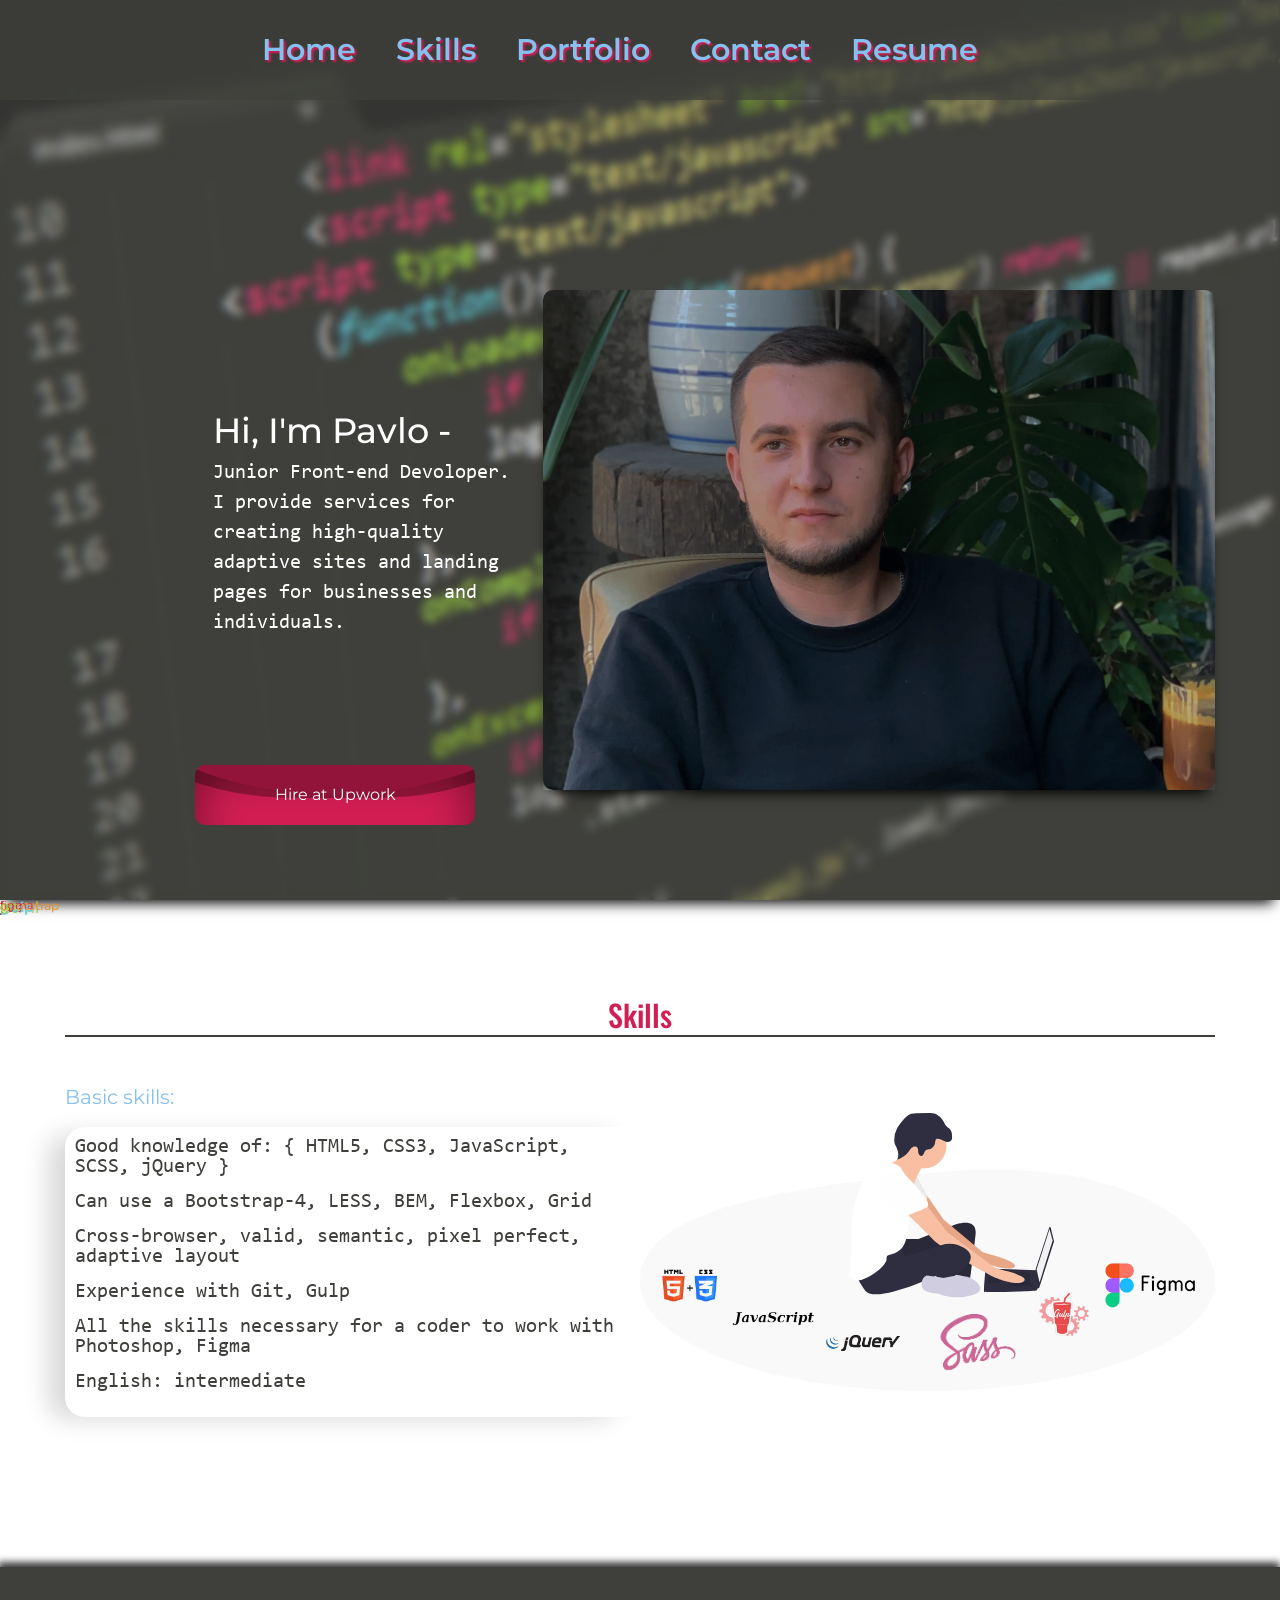
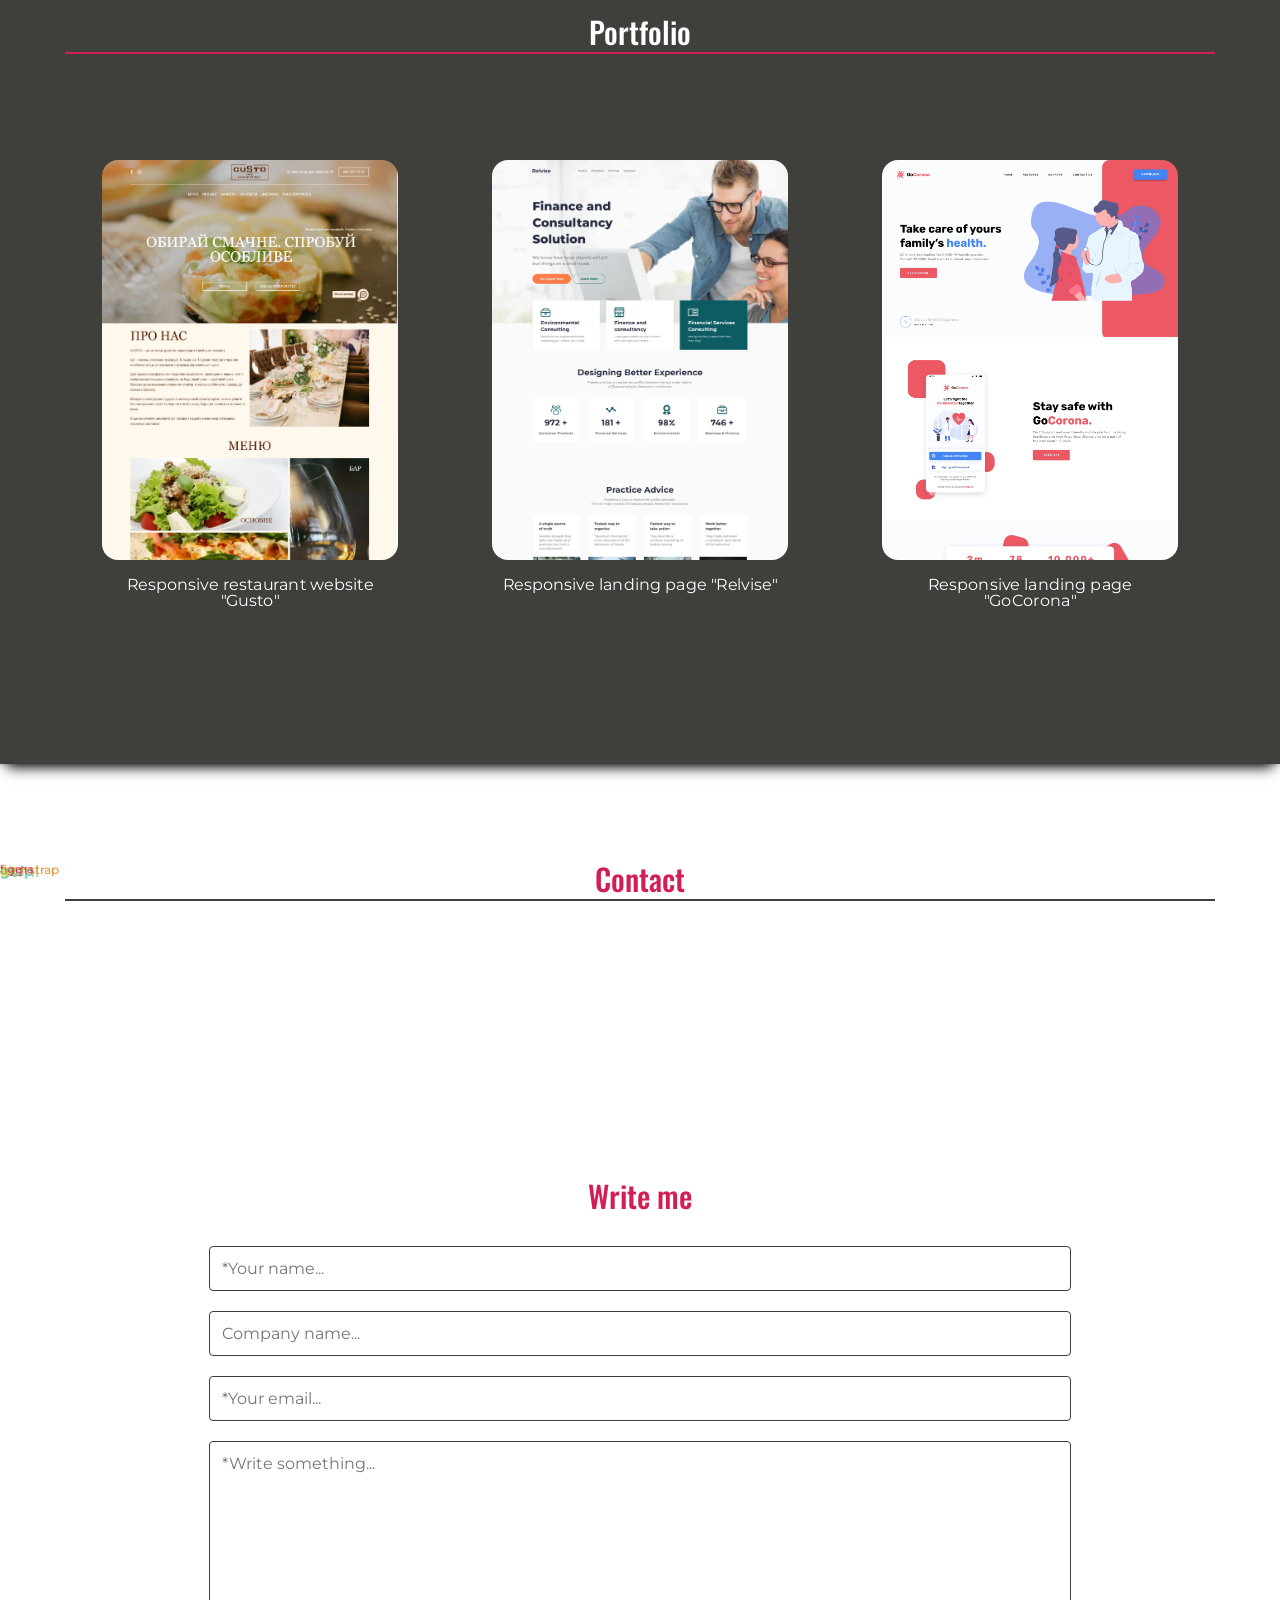
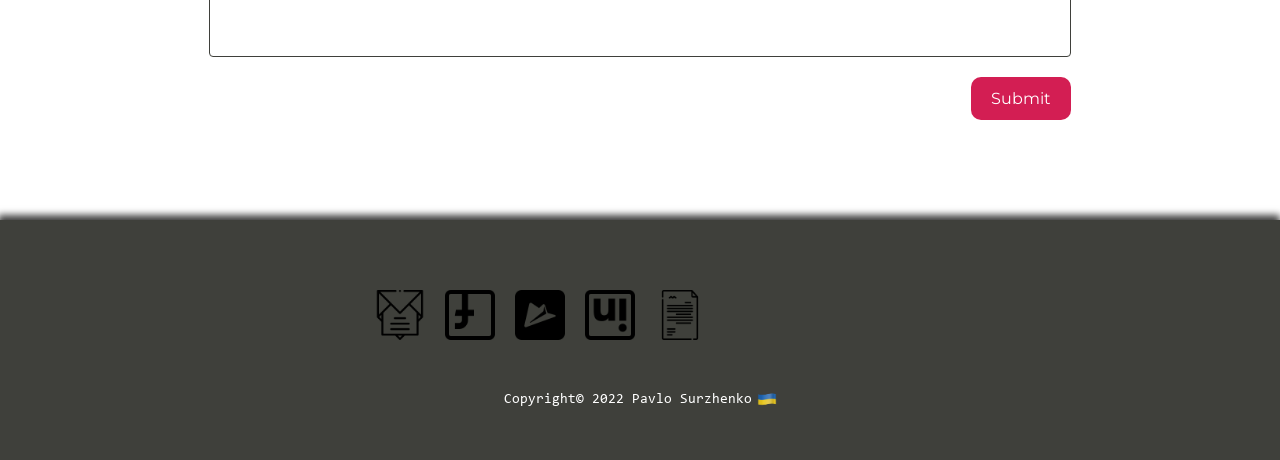
==== commit d94ccd59: "Add files via upload" ====
--- a/index.html
+++ b/index.html
@@ -5,7 +5,7 @@
 	<meta http-equiv="X-UA-Compatible" content="IE=edge">
 	<meta name="viewport" content="width=device-width, initial-scale=1.0">
 	<link rel="shortcut icon" href="img/logo.png">
-	<link rel="stylesheet" href="css/style.min.css?_v=20220711161536">
+	<link rel="stylesheet" href="css/style.min.css?_v=20220711182818">
 	<title>Главная</title>
 </head>
 	<body>
@@ -192,7 +192,7 @@
     </div>
 </footer>
 		</div>
-		<script src="https://code.jquery.com/jquery-3.4.1.min.js?_v=20220711161536"></script>
-		<script src="js/app.min.js?_v=20220711161536"></script>
+		<script src="https://code.jquery.com/jquery-3.4.1.min.js?_v=20220711182818"></script>
+		<script src="js/app.min.js?_v=20220711182818"></script>
 	</body>
 </html>
--- a/css/style.min.css
+++ b/css/style.min.css
@@ -1 +1 @@
-@import url('https://fonts.googleapis.com/css2?family=Montserrat:wght@400;600;700&family=Oswald:wght@400;500&display=swap');@font-face{font-family:consola;font-display:swap;src:url(../fonts/consola.woff2) format("woff2"),url(../fonts/consola.woff) format("woff");font-weight:400;font-style:normal}*{padding:0;margin:0;border:0}*,:after,:before{-webkit-box-sizing:border-box;box-sizing:border-box}:active,:focus{outline:0}a:active,a:focus{outline:0}aside,footer,header,nav,section{display:block}body,html{height:100%;margin:0;padding:0;min-width:320px;position:relative;width:100%;color:#fff}body{font-size:100%;line-height:1;font-size:14px;font-family:Montserrat;-ms-text-size-adjust:100%;-moz-text-size-adjust:100%;-webkit-text-size-adjust:100%}body.lock{overflow:hidden}button,input,textarea{font-family:Montserrat}input::-ms-clear{display:none}button{cursor:pointer;background-color:transparent}button::-moz-focus-inner{padding:0;border:0}a,a:visited{text-decoration:none;color:inherit}a:hover{text-decoration:none}ul li{list-style:none}img{vertical-align:top}h1,h2,h3,h4,h5,h6{font-weight:inherit;font-size:inherit}[class*=__container]{max-width:1180px;margin:0 auto;padding:0 15px}main{-webkit-box-flex:1;-ms-flex:1 1 auto;flex:1 1 auto}.preloader{position:fixed;left:0;top:0;right:0;bottom:0;background:#3f403b;z-index:1001}.preloader__row{position:relative;top:calc(50% - 35px);left:calc(50% - 35px);width:70px;height:70px;text-align:center;-webkit-animation:preloader-rotate 2s infinite linear;animation:preloader-rotate 2s infinite linear}.preloader__item{position:absolute;display:inline-block;top:0;background-color:#d31e53;border-radius:100%;width:35px;height:35px;-webkit-animation:preloader-bounce 2s infinite ease-in-out;animation:preloader-bounce 2s infinite ease-in-out}.preloader__item:last-child{top:auto;bottom:0;-webkit-animation-delay:-1s;animation-delay:-1s}@-webkit-keyframes preloader-rotate{100%{-webkit-transform:rotate(360deg);transform:rotate(360deg)}}@keyframes preloader-rotate{100%{-webkit-transform:rotate(360deg);transform:rotate(360deg)}}@-webkit-keyframes preloader-bounce{0%,100%{-webkit-transform:scale(0);transform:scale(0)}50%{-webkit-transform:scale(1);transform:scale(1)}}@keyframes preloader-bounce{0%,100%{-webkit-transform:scale(0);transform:scale(0)}50%{-webkit-transform:scale(1);transform:scale(1)}}.loaded_hiding .preloader{-webkit-transition:.3s opacity;-o-transition:.3s opacity;transition:.3s opacity;opacity:0}.loaded .preloader{display:none}.wrapper{overflow:hidden;display:-webkit-box;display:-ms-flexbox;display:flex;-webkit-box-orient:vertical;-webkit-box-direction:normal;-ms-flex-direction:column;flex-direction:column;min-height:100%}.header{display:-webkit-box;display:-ms-flexbox;display:flex;-webkit-box-align:center;-ms-flex-align:center;align-items:center;position:fixed;-webkit-box-pack:center;-ms-flex-pack:center;justify-content:center;top:0;left:0;width:100%;height:100px;z-index:10}.header.hide{-webkit-transform:translateY(-100px);-ms-transform:translateY(-100px);transform:translateY(-100px)}.header.bc{background:rgba(63,64,59,.7)}.menu{font-weight:600;font-size:30px}.menu__icon{display:none}.menu__list{color:#86c0ef;-webkit-transform:translate(0,-100%);-ms-transform:translate(0,-100%);transform:translate(0,-100%);-webkit-transition:all .4s ease 0s;-o-transition:all .4s ease 0s;transition:all .4s ease 0s;opacity:0}.menu__list._anim{-webkit-transform:translate(0,0);-ms-transform:translate(0,0);transform:translate(0,0);opacity:1}.menu__link{text-shadow:2px 2px 2px #d31e53}.menu__link:hover{text-shadow:2px 2px 2px #86c0ef;color:#d31e53}.menu__img{display:-webkit-box;display:-ms-flexbox;display:flex;-webkit-box-pack:center;-ms-flex-pack:center;justify-content:center}.menu__img-link{width:50px;height:50px}.menu__img-link:first-child{margin-right:20px}.menu__img-link img{width:100%;height:100%}.darkblock{background:rgba(255,255,255,.2);-webkit-backdrop-filter:blur(5px) saturate(120%);backdrop-filter:blur(5px) saturate(120%);height:100vh;width:100%}.introduction{-webkit-box-shadow:0 10px 13px -7px #000,0 5px 16px 8px rgba(63,64,59,0);box-shadow:0 10px 13px -7px #000,0 5px 16px 8px rgba(63,64,59,0);background-image:url(../img/introduction/image.webp);background-size:cover;background-repeat:no-repeat;height:100vh;position:relative;background-attachment:fixed}.introduction__container-inner{position:absolute;top:0;width:100%;height:100vh;margin:0 auto}.introduction__body{position:absolute;top:calc(60% - 250px);left:10%;display:-webkit-box;display:-ms-flexbox;display:flex;-ms-flex-pack:distribute;justify-content:space-around;padding:0 30px}.introduction__body-img{-webkit-box-shadow:0 10px 13px -7px #000,0 5px 16px 8px rgba(63,64,59,0);box-shadow:0 10px 13px -7px #000,0 5px 16px 8px rgba(63,64,59,0);-webkit-box-flex:1;-ms-flex:1 1 70%;flex:1 1 70%;opacity:0}.introduction__body-img._anim{-webkit-transition:all 1s ease 1.4s;-o-transition:all 1s ease 1.4s;transition:all 1s ease 1.4s;opacity:1}.introduction__body-img img{max-height:500px;width:100%;-o-object-fit:cover;object-fit:cover;border-radius:10px;-o-object-position:top;object-position:top}.introduction__body-content{-webkit-box-flex:1;-ms-flex:1 1 25%;flex:1 1 25%;display:-webkit-box;display:-ms-flexbox;display:flex;-webkit-box-orient:vertical;-webkit-box-direction:normal;-ms-flex-direction:column;flex-direction:column;-webkit-box-pack:center;-ms-flex-pack:center;justify-content:center;max-height:500px;margin-right:30px;min-width:300px}.introduction__body-content-title{font-size:35px;padding-bottom:10px;font-weight:500;white-space:nowrap;overflow:hidden;width:500px}.introduction__body-content-text{font-size:20px;max-width:500px;line-height:1.5;font-family:consola;padding-bottom:30px;opacity:0}.introduction__body-content-text._anim{-webkit-transition:all 1s ease 1.4s;-o-transition:all 1s ease 1.4s;transition:all 1s ease 1.4s;opacity:1}.typetext{-webkit-animation:type 4s steps(60,end);animation:type 4s steps(60,end);-moz-animation:type 4s steps(60,end) infinite}@keyframes type{from{width:0}}@-webkit-keyframes type{from{width:0}}.wave-btn{overflow:hidden;width:280px;height:60px;display:-webkit-box;display:-ms-flexbox;display:flex;border-radius:10px;-webkit-box-pack:center;-ms-flex-pack:center;justify-content:center;-webkit-box-align:center;-ms-flex-align:center;align-items:center;-webkit-transition:all .8s ease 0s;-o-transition:all .8s ease 0s;transition:all .8s ease 0s;position:relative;top:85%;left:10%}.wave-btn:hover{-webkit-transition:all .8s ease .1s;-o-transition:all .8s ease .1s;transition:all .8s ease .1s;-webkit-box-shadow:0 0 40px #69cddc;box-shadow:0 0 40px #69cddc}.wave-btn:hover .wave-btn__waves{top:-50px}.wave-btn__text{font-size:16px;z-index:1;position:relative}.wave-btn__waves{border-radius:10px;position:absolute;width:280px;height:275px;background-color:#d31e53;-webkit-box-shadow:inset 0 0 50px rgba(0,0,0,.5);box-shadow:inset 0 0 50px rgba(0,0,0,.5);top:0;left:0;-webkit-transition:all .3s ease 0s;-o-transition:all .3s ease 0s;transition:all .3s ease 0s}.wave-btn__waves:after,.wave-btn__waves:before{content:"";position:absolute;top:0;left:50%;width:250%;height:250%;-webkit-transform:translate3d(-50%,-96%,0) rotate(0) scale(1);transform:translate3d(-50%,-96%,0) rotate(0) scale(1)}.wave-btn__waves::before{background-color:#d31e53;border-radius:48%;-webkit-animation:waves 5s infinite linear;animation:waves 5s infinite linear}.wave-btn__waves::after{top:2%;background-color:rgba(0,0,0,.3);border-radius:44%;-webkit-animation:waves 10s infinite linear;animation:waves 10s infinite linear}@-webkit-keyframes waves{0%{-webkit-transform:translate3d(-50%,-96%,0) rotate(0) scale(1);transform:translate3d(-50%,-96%,0) rotate(0) scale(1)}100%{-webkit-transform:translate3d(-50%,-96%,0) rotate(360deg) scale(1);transform:translate3d(-50%,-96%,0) rotate(360deg) scale(1)}}@keyframes waves{0%{-webkit-transform:translate3d(-50%,-96%,0) rotate(0) scale(1);transform:translate3d(-50%,-96%,0) rotate(0) scale(1)}100%{-webkit-transform:translate3d(-50%,-96%,0) rotate(360deg) scale(1);transform:translate3d(-50%,-96%,0) rotate(360deg) scale(1)}}.title{position:relative;z-index:2;font-size:30px;text-align:center;font-weight:500;color:#d31e53;padding-bottom:5px;font-family:Oswald}.line{border-bottom:2px solid #3f403b;width:100%}.skills{position:relative;color:#3f403b}.skills__body{padding:100px 0}.skills__body-title._anim{-webkit-animation:bounce-text 2s 1 cubic-bezier(.245,.325,.67,1.51);animation:bounce-text 2s 1 cubic-bezier(.245,.325,.67,1.51)}.skills__body-line._anim{-webkit-animation:bor 2s 1 ease;animation:bor 2s 1 ease}.skills__body-row{padding:50px 0}.row{display:-webkit-box;display:-ms-flexbox;display:flex;position:relative;-webkit-box-align:center;-ms-flex-align:center;align-items:center}.row__column{-webkit-box-flex:1;-ms-flex:1 1 50%;flex:1 1 50%;position:relative;z-index:2;background-color:#fff}.row__column-title{color:#86c0ef;font-size:20px;padding-bottom:20px}.row__column-text{-webkit-box-shadow:-20px 5px 26px -4px rgba(0,0,0,.16);box-shadow:-20px 5px 26px -4px rgba(0,0,0,.16);position:relative;z-index:10;font-size:20px;font-family:consola;border-radius:20px}.row__column-text-list{padding:10px}.row__column-text-list li{padding-bottom:15px}.row__column-1{-webkit-transform:translateX(-200px);-ms-transform:translateX(-200px);transform:translateX(-200px)}.row__column-1._anim{-webkit-transition:all 1s ease 0s;-o-transition:all 1s ease 0s;transition:all 1s ease 0s;-webkit-transform:translateX(0);-ms-transform:translateX(0);transform:translateX(0)}.row__column-1:hover{-webkit-transform:scale(1.2);-ms-transform:scale(1.2);transform:scale(1.2)}.row__column-2{-webkit-transform:translateX(200px);-ms-transform:translateX(200px);transform:translateX(200px)}.row__column-2._anim{-webkit-transition:all 1s ease 0s;-o-transition:all 1s ease 0s;transition:all 1s ease 0s;-webkit-transform:translateX(0);-ms-transform:translateX(0);transform:translateX(0)}.row__column-img{position:relative}.row__column-img img{width:100%;height:100%}.row__column-logo-1{position:absolute;bottom:20%;-webkit-transition:all 1s ease 0s;-o-transition:all 1s ease 0s;transition:all 1s ease 0s}.row__column-logo-1:hover{-webkit-transform:translateY(-20%);-ms-transform:translateY(-20%);transform:translateY(-20%);-webkit-transition:all 1s ease 0s;-o-transition:all 1s ease 0s;transition:all 1s ease 0s}.row__column-logo-2{position:absolute;bottom:10%;left:15%;-webkit-transition:all 1s ease 0s;-o-transition:all 1s ease 0s;transition:all 1s ease 0s}.row__column-logo-2:hover{-webkit-transform:translateY(-20%);-ms-transform:translateY(-20%);transform:translateY(-20%);-webkit-transition:all 1s ease 0s;-o-transition:all 1s ease 0s;transition:all 1s ease 0s}.row__column-logo-3{position:absolute;bottom:0;left:30%;-webkit-transition:all 1s ease 0s;-o-transition:all 1s ease 0s;transition:all 1s ease 0s}.row__column-logo-3:hover{-webkit-transform:translateY(-20%);-ms-transform:translateY(-20%);transform:translateY(-20%);-webkit-transition:all 1s ease 0s;-o-transition:all 1s ease 0s;transition:all 1s ease 0s}.row__column-logo-4{position:absolute;bottom:0;left:50%;-webkit-transition:all 1s ease 0s;-o-transition:all 1s ease 0s;transition:all 1s ease 0s}.row__column-logo-4:hover{-webkit-transform:translateY(-20%);-ms-transform:translateY(-20%);transform:translateY(-20%);-webkit-transition:all 1s ease 0s;-o-transition:all 1s ease 0s;transition:all 1s ease 0s}.row__column-logo-5{position:absolute;bottom:10%;left:65%;-webkit-transition:all 1s ease 0s;-o-transition:all 1s ease 0s;transition:all 1s ease 0s}.row__column-logo-5:hover{-webkit-transform:translateY(-20%);-ms-transform:translateY(-20%);transform:translateY(-20%);-webkit-transition:all 1s ease 0s;-o-transition:all 1s ease 0s;transition:all 1s ease 0s}.row__column-logo-6{position:absolute;bottom:20%;left:80%;-webkit-transition:all 1s ease 0s;-o-transition:all 1s ease 0s;transition:all 1s ease 0s}.row__column-logo-6:hover{-webkit-transform:translateY(-20%);-ms-transform:translateY(-20%);transform:translateY(-20%);-webkit-transition:all 1s ease 0s;-o-transition:all 1s ease 0s;transition:all 1s ease 0s}.row__column-logo img{width:100px;height:100px;-o-object-fit:contain;object-fit:contain}@-webkit-keyframes bounce-text{0%{font-size:0}60%{font-size:35px}100%{font-size:30px}}@keyframes bounce-text{0%{font-size:0}60%{font-size:35px}100%{font-size:30px}}@-webkit-keyframes bor{from{width:0%}to{width:100%}}@keyframes bor{from{width:0%}to{width:100%}}.div{z-index:0;color:#9dca44;position:absolute;font-size:16px;-webkit-animation:number 20s linear infinite;animation:number 20s linear infinite;-webkit-transform:rotate(0);-ms-transform:rotate(0);transform:rotate(0)}.div-2{color:#d31e53;position:absolute;-webkit-animation:number0 15s linear infinite;animation:number0 15s linear infinite}.div-3{font-weight:600;position:absolute;-webkit-animation:number2 18s linear infinite;animation:number2 18s linear infinite}.div-4{font-weight:700;color:#78cecf;position:absolute;-webkit-animation:number3 22s linear infinite;animation:number3 22s linear infinite}.div-5{font-weight:600;color:#e4e688;position:absolute;-webkit-animation:number3 30s linear infinite;animation:number3 30s linear infinite}.div-6{font-weight:500;color:#e39537;font-size:12px;position:absolute;-webkit-animation:number4 31s linear 2s infinite;animation:number4 31s linear 2s infinite}.div-7{color:#d31e53;font-size:11px;position:absolute;-webkit-animation:number5 28s linear infinite;animation:number5 28s linear infinite}.div-8{color:#9dca44;font-size:13px;position:absolute;-webkit-animation:number6 25s linear infinite;animation:number6 25s linear infinite}@-webkit-keyframes number{from{top:0;left:61%}to{-webkit-transform:rotate(360deg);transform:rotate(360deg);left:50%;top:100%}}@keyframes number{from{top:0;left:61%}to{-webkit-transform:rotate(360deg);transform:rotate(360deg);left:50%;top:100%}}@-webkit-keyframes number0{from{top:0;left:41%}to{-webkit-transform:rotate(360deg);transform:rotate(360deg);left:66%;top:100%}}@keyframes number0{from{top:0;left:41%}to{-webkit-transform:rotate(360deg);transform:rotate(360deg);left:66%;top:100%}}@-webkit-keyframes number2{from{top:0;left:70%}to{-webkit-transform:rotate(300deg);transform:rotate(300deg);left:23%;top:100%}}@keyframes number2{from{top:0;left:70%}to{-webkit-transform:rotate(300deg);transform:rotate(300deg);left:23%;top:100%}}@-webkit-keyframes number3{from{top:30%;left:-3%}to{-webkit-transform:rotate(260deg);transform:rotate(260deg);left:25%;top:100%}}@keyframes number3{from{top:30%;left:-3%}to{-webkit-transform:rotate(260deg);transform:rotate(260deg);left:25%;top:100%}}@-webkit-keyframes number4{from{top:0;left:33%}to{-webkit-transform:rotate(90deg);transform:rotate(90deg);left:88%;top:100%}}@keyframes number4{from{top:0;left:33%}to{-webkit-transform:rotate(90deg);transform:rotate(90deg);left:88%;top:100%}}@-webkit-keyframes number5{from{top:-10%;left:13%}to{-webkit-transform:rotate(290deg);transform:rotate(290deg);left:62%;top:110%}}@keyframes number5{from{top:-10%;left:13%}to{-webkit-transform:rotate(290deg);transform:rotate(290deg);left:62%;top:110%}}@-webkit-keyframes number6{from{top:10%;left:93%}to{-webkit-transform:rotate(450deg);transform:rotate(450deg);left:32%;top:100%}}@keyframes number6{from{top:10%;left:93%}to{-webkit-transform:rotate(450deg);transform:rotate(450deg);left:32%;top:100%}}.portfolio{z-index:2;position:relative;background-color:#3f403b;-webkit-box-shadow:0 10px 13px -7px #000,0 5px 16px 8px rgba(63,64,59,0),-1px -4px 7px 1px rgba(0,0,0,.75);box-shadow:0 10px 13px -7px #000,0 5px 16px 8px rgba(63,64,59,0),-1px -4px 7px 1px rgba(0,0,0,.75)}.portfolio__body{padding:50px 0 100px 0}.portfolio__body-title{color:#fff}.portfolio__body-title._anim{-webkit-animation:bounce-text 2s 1 cubic-bezier(.245,.325,.67,1.51);animation:bounce-text 2s 1 cubic-bezier(.245,.325,.67,1.51)}.portfolio__body-line{border-bottom:2px solid #d31e53}.portfolio__body-line._anim{-webkit-animation:bor 2s 1 ease;animation:bor 2s 1 ease}.portfolio__body-row{padding:50px 0 0 0;display:-webkit-box;display:-ms-flexbox;display:flex;-webkit-box-pack:center;-ms-flex-pack:center;justify-content:center}.portfolio__body-row-column:not(:last-child){margin-right:20px}.column{-webkit-box-flex:1;-ms-flex:1 1 33.33%;flex:1 1 33.33%;position:relative;overflow:hidden;-webkit-transform:scale(.8);-ms-transform:scale(.8);transform:scale(.8)}.column._anim{-webkit-animation:2s show2 ease;animation:2s show2 ease;-webkit-animation-fill-mode:forwards;animation-fill-mode:forwards}.column:hover img{opacity:.7;-webkit-transform:scale(1.1);-ms-transform:scale(1.1);transform:scale(1.1);-webkit-transition:all .2s linear;-o-transition:all .2s linear;transition:all .2s linear;cursor:pointer}.column:hover .column-link{bottom:20%;-webkit-transition:bottom .4s linear;-o-transition:bottom .4s linear;transition:bottom .4s linear}.column:hover .column-title{text-decoration:underline;text-shadow:none}.column:hover .column-text{opacity:1}.column:hover .column-img{display:block}.column-body{height:500px;border-radius:20px;overflow:hidden;margin-bottom:20px}.column-body img{-o-object-position:top;object-position:top;-o-object-fit:cover;object-fit:cover;width:100%;height:100%;opacity:1;-webkit-transition:all .2s linear;-o-transition:all .2s linear;transition:all .2s linear}.column-link{color:#d31e53;position:absolute;bottom:-10%;right:calc(50% - 77px);font-size:20px;font-family:consola;text-align:center}.column-link a{border-radius:25px;background-color:#fff;font-weight:700;border:3px solid #d31e53;padding:10px 20px;-webkit-animation:blinking 3s infinite;animation:blinking 3s infinite}.column-text{position:absolute;top:20%;left:calc(50% - 88px);color:#3f403b;font-size:20px;opacity:0;font-weight:700;-webkit-animation:color 3s infinite;animation:color 3s infinite}.column-title{text-align:center;font-size:20px}.column-title a{text-shadow:0 -1px rgba(0,0,0,.1);-webkit-animation:pulsate 1.2s linear infinite;animation:pulsate 1.2s linear infinite}.column-title._anim{-webkit-animation:2s show ease;animation:2s show ease}.column-img{display:none;position:absolute;top:30%;left:calc(50% - 25px);width:50px;height:50px}.column-img img{width:100%;height:100%}@-webkit-keyframes pulsate{50%{color:#fff;text-shadow:0 -1px rgba(0,0,0,.3),0 0 5px #ffd,0 0 8px #fff}}@keyframes pulsate{50%{color:#fff;text-shadow:0 -1px rgba(0,0,0,.3),0 0 5px #ffd,0 0 8px #fff}}@-webkit-keyframes show{from{font-size:0}to{font-size:20px}}@keyframes show{from{font-size:0}to{font-size:20px}}@-webkit-keyframes show2{from{-webkit-transform:scale(0);transform:scale(0)}to{-webkit-transform:scale(1);transform:scale(1)}}@keyframes show2{from{-webkit-transform:scale(0);transform:scale(0)}to{-webkit-transform:scale(1);transform:scale(1)}}@-webkit-keyframes blinking{0%{background-color:#fff;-webkit-box-shadow:0 0 5px #d31e53;box-shadow:0 0 5px #d31e53}50%{background-color:#d31e53;-webkit-box-shadow:0 0 20px #d31e53;box-shadow:0 0 20px #d31e53;color:#fff}100%{background-color:#fff;-webkit-box-shadow:0 0 5px #d31e53;box-shadow:0 0 5px #d31e53}}@keyframes blinking{0%{background-color:#fff;-webkit-box-shadow:0 0 5px #d31e53;box-shadow:0 0 5px #d31e53}50%{background-color:#d31e53;-webkit-box-shadow:0 0 20px #d31e53;box-shadow:0 0 20px #d31e53;color:#fff}100%{background-color:#fff;-webkit-box-shadow:0 0 5px #d31e53;box-shadow:0 0 5px #d31e53}}@-webkit-keyframes color{0%{color:#3f403b}50%{color:#d31e53}100%{color:#3f403b}}@keyframes color{0%{color:#3f403b}50%{color:#d31e53}100%{color:#3f403b}}.contacts{position:relative;background-color:#fff;padding:100px 0}.contacts__title._anim{-webkit-animation:bounce-text 2s 1 cubic-bezier(.245,.325,.67,1.51);animation:bounce-text 2s 1 cubic-bezier(.245,.325,.67,1.51)}.contacts-line._anim{-webkit-animation:bor 2s 1 ease;animation:bor 2s 1 ease}.contacts__body{-webkit-box-shadow:0 10px 11px 0 rgba(0,0,0,.75);box-shadow:0 10px 11px 0 rgba(0,0,0,.75);-webkit-transform:translateX(-200%);-ms-transform:translateX(-200%);transform:translateX(-200%);position:relative;z-index:2;background-color:#3f403b;margin:50px auto 0;max-width:75%;border-radius:20px}.contacts__body._anim{-webkit-transform:translateX(0);-ms-transform:translateX(0);transform:translateX(0);-webkit-transition:all 1s ease 0s;-o-transition:all 1s ease 0s;transition:all 1s ease 0s}.contacts__body-list{font-size:20px;font-family:consola;padding:20px}.contacts__body-link:not(:last-child){padding-bottom:20px}.key{color:#9dca44}.dot{color:#e39537}.name{color:#86c0ef}.name a:hover{color:#fff}.form__contacts{max-width:75%;margin:50px auto 0}.form__column{display:-webkit-box;display:-ms-flexbox;display:flex;-webkit-box-orient:vertical;-webkit-box-direction:normal;-ms-flex-direction:column;flex-direction:column;-webkit-box-pack:center;-ms-flex-pack:center;justify-content:center;position:relative}.form__column:after{content:"";position:absolute;z-index:5;top:0;left:0;width:100%;height:100%;background:rgba(51,51,51,.9) url(../img/Spinner-1s-200px.gif) center/75px no-repeat;opacity:0;visibility:hidden;-webkit-transition:all .5s ease 0s;-o-transition:all .5s ease 0s;transition:all .5s ease 0s;border-radius:20px}.form__column._sending:after{opacity:1;visibility:visible}.form__row{margin-bottom:20px;padding:12px;border:1px solid #3f403b;border-radius:4px;font-size:16px;position:relative;z-index:2}.form__row:focus{border:2px solid #000;-webkit-box-shadow:2px 2px 3px #000;box-shadow:2px 2px 3px #000}.form__row._error{-webkit-box-shadow:0 0 15px red;box-shadow:0 0 15px red}.form__title{margin-bottom:30px}.form__text{resize:none}.form__btn{font-size:16px;-webkit-animation:pulsate 1.2s linear infinite;animation:pulsate 1.2s linear infinite;background-color:#d31e53;color:#fff;padding:12px 20px;-ms-flex-item-align:end;-ms-grid-row-align:end;align-self:end;border-radius:10px;cursor:pointer}.footer{z-index:2;background-color:#3f403b;-webkit-box-shadow:-1px -4px 7px 1px rgba(0,0,0,.75);box-shadow:-1px -4px 7px 1px rgba(0,0,0,.75)}.footer__body{padding:50px 0}.footer__body-items{display:-webkit-box;display:-ms-flexbox;display:flex;-webkit-box-pack:center;-ms-flex-pack:center;justify-content:center;-webkit-box-align:center;-ms-flex-align:center;align-items:center;margin-bottom:50px;-webkit-transform:translateX(-100px);-ms-transform:translateX(-100px);transform:translateX(-100px)}.footer__body-items._anim{-webkit-transition:all 1s ease 0s;-o-transition:all 1s ease 0s;transition:all 1s ease 0s;-webkit-transform:translateX(0);-ms-transform:translateX(0);transform:translateX(0)}.footer__body-item{-webkit-transform:rotate(-180deg);-ms-transform:rotate(-180deg);transform:rotate(-180deg);margin-top:20px;width:50px;height:50px}.footer__body-item._anim{-webkit-transform:rotate(0);-ms-transform:rotate(0);transform:rotate(0);-webkit-transition:all 1s ease 0s;-o-transition:all 1s ease 0s;transition:all 1s ease 0s}.footer__body-item:not(:last-child){margin-right:20px}.footer__body-item img{width:100%;height:100%;-webkit-transition:-webkit-transform 1s ease 0s;transition:-webkit-transform 1s ease 0s;-o-transition:transform 1s ease 0s;transition:transform 1s ease 0s;transition:transform 1s ease 0s,-webkit-transform 1s ease 0s}.footer__body-item img:hover{-webkit-transform:translateY(-20px);-ms-transform:translateY(-20px);transform:translateY(-20px);-webkit-transition:-webkit-transform 1s ease 0s;transition:-webkit-transform 1s ease 0s;-o-transition:transform 1s ease 0s;transition:transform 1s ease 0s;transition:transform 1s ease 0s,-webkit-transform 1s ease 0s;background-color:#fff;border-radius:8px}.footer__body-text{display:-webkit-box;display:-ms-flexbox;display:flex;-webkit-box-align:center;-ms-flex-align:center;align-items:center;-webkit-box-pack:center;-ms-flex-pack:center;justify-content:center;font-size:14px;font-family:consola;text-align:center}.footer__body-text img{margin-left:5px;width:20px;height:20px}@media (min-width:767.98px){.menu__img{display:none}.menu__list{display:-webkit-box;display:-ms-flexbox;display:flex;-ms-flex-preferred-size:100%;flex-basis:100%;-webkit-box-align:center;-ms-flex-align:center;align-items:center;-webkit-box-pack:justify;-ms-flex-pack:justify;justify-content:space-between}.menu__list li{margin-right:40px}}@media (min-width:1900px){.introduction{height:75vh}.introduction__body{top:calc(40% - 250px)}.wave-btn{top:60%}}@media (max-width:1080px){[class*=__container]{max-width:970px}.introduction__body{top:calc(60% - 250px)}}@media (max-width:991.98px){[class*=__container]{max-width:750px}.introduction__body{top:30%;left:0}.introduction__body-img{-webkit-box-flex:1;-ms-flex:1 1 100%;flex:1 1 100%}.introduction__body-img img{max-height:450px;width:100%;-o-object-fit:cover;object-fit:cover}.introduction__body-content{margin:0;padding-bottom:40px}.wave-btn{top:80%;left:0}.skills__body-row{-webkit-box-orient:vertical;-webkit-box-direction:normal;-ms-flex-direction:column;flex-direction:column}.row__column-logo-1{bottom:20%}.row__column-logo-2{bottom:10%}.row__column-logo-3{bottom:0}.row__column-logo-4{bottom:0}.row__column-logo-5{bottom:10%}.row__column-logo-6{bottom:20%}.row__column-2{margin-top:45px}.row__column-text{-webkit-box-shadow:0 5px 26px -4px rgba(0,0,0,.16);box-shadow:0 5px 26px -4px rgba(0,0,0,.16)}.portfolio__body{padding:50px 0}.portfolio__body-row{-webkit-box-orient:vertical;-webkit-box-direction:normal;-ms-flex-direction:column;flex-direction:column}.portfolio__body-row-column:not(:last-child){margin:0 0 50px 0}.column-body{max-height:450px}.column-title{text-decoration:underline}.contacts__body{max-width:100%}.form__contacts{max-width:100%}}@media (max-width:767.98px){body.lock{width:100%;overflow:hidden}[class*=__container]{max-width:none}.header{background-color:transparent}.header.hide{-webkit-transform:translateY(25px);-ms-transform:translateY(25px);transform:translateY(25px)}.header.bc{background:rgba(63,64,59,0)}.menu{position:absolute;right:10%}.menu__body{position:fixed;width:100%;height:100%;top:0;left:-100%;background-color:#3f403b;-webkit-transition:left .3s ease 0s;-o-transition:left .3s ease 0s;transition:left .3s ease 0s;padding:50px 30px 30px 30px;color:#fff;overflow:auto}.menu__body._active{left:0}.menu__list{margin-top:25px}.menu__list li{margin:0 0 40px 0;text-align:center}.menu__link{font-size:30px;text-transform:none}.menu__icon{z-index:5;display:block;position:fixed;top:5.5%;width:30px;height:18px;cursor:pointer}.menu__icon span,.menu__icon:after,.menu__icon:before{left:0;position:absolute;height:15%;width:100%;-webkit-transition:all .3s ease 0s;-o-transition:all .3s ease 0s;transition:all .3s ease 0s;background-color:#d31e53}.menu__icon:after,.menu__icon:before{content:""}.menu__icon:before{top:0}.menu__icon:after{bottom:0}.menu__icon span{top:50%;-webkit-transform:scale(1) translate(0,-50%);-ms-transform:scale(1) translate(0,-50%);transform:scale(1) translate(0,-50%)}.menu__icon._active span{-webkit-transform:scale(0) translate(0,-50%);-ms-transform:scale(0) translate(0,-50%);transform:scale(0) translate(0,-50%)}.menu__icon._active:before{top:50%;-webkit-transform:rotate(-45deg) translate(0,-50%);-ms-transform:rotate(-45deg) translate(0,-50%);transform:rotate(-45deg) translate(0,-50%)}.menu__icon._active:after{bottom:50%;-webkit-transform:rotate(45deg) translate(0,50%);-ms-transform:rotate(45deg) translate(0,50%);transform:rotate(45deg) translate(0,50%)}.introduction__body{top:20%;width:100%;-webkit-box-orient:vertical;-webkit-box-direction:normal;-ms-flex-direction:column;flex-direction:column}.introduction__body-img{max-width:80%}.introduction__body-img img{max-height:300px}.introduction__body-content{-webkit-box-flex:1;-ms-flex:1 1 100%;flex:1 1 100%;padding-bottom:30px}.introduction__body-content-text{max-width:500px}.wave-btn{top:90%}.footer__body-item{width:30px;height:30px}}@media (max-width:479.98px){[class*=__container]{max-width:none}.introduction__body{top:20%;padding:0 20px}.introduction__body-img{max-width:90%}.wave-btn{margin-left:10px;top:85%}}@media (max-width:450px){.row__column-logo{display:none}}@media (max-height:900px) and (max-width:420px){.introduction__body{top:20%}.introduction__body-content{padding-bottom:30px}.introduction__body-content-title{font-size:25px}.introduction__body-content-text{font-size:18px}}@media (max-height:668px) and (max-width:420px){.introduction__body{top:10%}.introduction__body-content{padding-bottom:15px}.introduction__body-content-text{padding-bottom:15px}}+@import url('https://fonts.googleapis.com/css2?family=Montserrat:wght@400;600;700&family=Oswald:wght@400;500&display=swap');@font-face{font-family:consola;font-display:swap;src:url(../fonts/consola.woff2) format("woff2"),url(../fonts/consola.woff) format("woff");font-weight:400;font-style:normal}*{padding:0;margin:0;border:0}*,:after,:before{-webkit-box-sizing:border-box;box-sizing:border-box}:active,:focus{outline:0}a:active,a:focus{outline:0}aside,footer,header,nav,section{display:block}body,html{height:100%;margin:0;padding:0;min-width:320px;position:relative;width:100%;color:#fff}body{font-size:100%;line-height:1;font-size:14px;font-family:Montserrat;-ms-text-size-adjust:100%;-moz-text-size-adjust:100%;-webkit-text-size-adjust:100%}body.lock{overflow:hidden}button,input,textarea{font-family:Montserrat}input::-ms-clear{display:none}button{cursor:pointer;background-color:transparent}button::-moz-focus-inner{padding:0;border:0}a,a:visited{text-decoration:none;color:inherit}a:hover{text-decoration:none}ul li{list-style:none}img{vertical-align:top}h1,h2,h3,h4,h5,h6{font-weight:inherit;font-size:inherit}[class*=__container]{max-width:1180px;margin:0 auto;padding:0 15px}main{-webkit-box-flex:1;-ms-flex:1 1 auto;flex:1 1 auto}.preloader{position:fixed;left:0;top:0;right:0;bottom:0;background:#3f403b;z-index:1001}.preloader__row{position:relative;top:calc(50% - 35px);left:calc(50% - 35px);width:70px;height:70px;text-align:center;-webkit-animation:preloader-rotate 2s infinite linear;animation:preloader-rotate 2s infinite linear}.preloader__item{position:absolute;display:inline-block;top:0;background-color:#d31e53;border-radius:100%;width:35px;height:35px;-webkit-animation:preloader-bounce 2s infinite ease-in-out;animation:preloader-bounce 2s infinite ease-in-out}.preloader__item:last-child{top:auto;bottom:0;-webkit-animation-delay:-1s;animation-delay:-1s}@-webkit-keyframes preloader-rotate{100%{-webkit-transform:rotate(360deg);transform:rotate(360deg)}}@keyframes preloader-rotate{100%{-webkit-transform:rotate(360deg);transform:rotate(360deg)}}@-webkit-keyframes preloader-bounce{0%,100%{-webkit-transform:scale(0);transform:scale(0)}50%{-webkit-transform:scale(1);transform:scale(1)}}@keyframes preloader-bounce{0%,100%{-webkit-transform:scale(0);transform:scale(0)}50%{-webkit-transform:scale(1);transform:scale(1)}}.loaded_hiding .preloader{-webkit-transition:.3s opacity;-o-transition:.3s opacity;transition:.3s opacity;opacity:0}.loaded .preloader{display:none}.wrapper{overflow:hidden;display:-webkit-box;display:-ms-flexbox;display:flex;-webkit-box-orient:vertical;-webkit-box-direction:normal;-ms-flex-direction:column;flex-direction:column;min-height:100%}.header{display:-webkit-box;display:-ms-flexbox;display:flex;-webkit-box-align:center;-ms-flex-align:center;align-items:center;position:fixed;-webkit-box-pack:center;-ms-flex-pack:center;justify-content:center;top:0;left:0;width:100%;height:100px;z-index:10}.header.hide{-webkit-transform:translateY(-100px);-ms-transform:translateY(-100px);transform:translateY(-100px)}.header.bc{background:rgba(63,64,59,.7)}.menu{font-weight:600;font-size:30px}.menu__icon{display:none}.menu__list{color:#86c0ef;-webkit-transform:translate(0,-100%);-ms-transform:translate(0,-100%);transform:translate(0,-100%);-webkit-transition:all .4s ease 0s;-o-transition:all .4s ease 0s;transition:all .4s ease 0s;opacity:0}.menu__list._anim{-webkit-transform:translate(0,0);-ms-transform:translate(0,0);transform:translate(0,0);opacity:1}.menu__link{text-shadow:2px 2px 2px #d31e53}.menu__link:hover{text-shadow:2px 2px 2px #86c0ef;color:#d31e53}.menu__img{display:-webkit-box;display:-ms-flexbox;display:flex;-webkit-box-pack:center;-ms-flex-pack:center;justify-content:center}.menu__img-link{width:50px;height:50px}.menu__img-link:first-child{margin-right:20px}.menu__img-link img{width:100%;height:100%}.darkblock{background:rgba(255,255,255,.2);-webkit-backdrop-filter:blur(5px) saturate(120%);backdrop-filter:blur(5px) saturate(120%);height:100vh;width:100%}.introduction{-webkit-box-shadow:0 10px 13px -7px #000,0 5px 16px 8px rgba(63,64,59,0);box-shadow:0 10px 13px -7px #000,0 5px 16px 8px rgba(63,64,59,0);background-image:url(../img/introduction/image.webp);background-size:cover;background-repeat:no-repeat;height:100vh;position:relative;background-attachment:fixed}.introduction__container-inner{position:absolute;top:0;width:100%;height:100vh;margin:0 auto}.introduction__body{position:absolute;top:calc(60% - 250px);left:10%;display:-webkit-box;display:-ms-flexbox;display:flex;-ms-flex-pack:distribute;justify-content:space-around;padding:0 30px}.introduction__body-img{-webkit-box-shadow:0 10px 13px -7px #000,0 5px 16px 8px rgba(63,64,59,0);box-shadow:0 10px 13px -7px #000,0 5px 16px 8px rgba(63,64,59,0);-webkit-box-flex:1;-ms-flex:1 1 70%;flex:1 1 70%;opacity:0}.introduction__body-img._anim{-webkit-transition:all 1s ease 1.4s;-o-transition:all 1s ease 1.4s;transition:all 1s ease 1.4s;opacity:1}.introduction__body-img img{max-height:500px;width:100%;-o-object-fit:cover;object-fit:cover;border-radius:10px;-o-object-position:top;object-position:top}.introduction__body-content{-webkit-box-flex:1;-ms-flex:1 1 25%;flex:1 1 25%;display:-webkit-box;display:-ms-flexbox;display:flex;-webkit-box-orient:vertical;-webkit-box-direction:normal;-ms-flex-direction:column;flex-direction:column;-webkit-box-pack:center;-ms-flex-pack:center;justify-content:center;max-height:500px;margin-right:30px;min-width:300px}.introduction__body-content-title{font-size:35px;padding-bottom:10px;font-weight:500;white-space:nowrap;overflow:hidden;width:500px}.introduction__body-content-text{font-size:20px;max-width:500px;line-height:1.5;font-family:consola;padding-bottom:30px;opacity:0}.introduction__body-content-text._anim{-webkit-transition:all 1s ease 1.4s;-o-transition:all 1s ease 1.4s;transition:all 1s ease 1.4s;opacity:1}.typetext{-webkit-animation:type 4s steps(60,end);animation:type 4s steps(60,end);-moz-animation:type 4s steps(60,end) infinite}@keyframes type{from{width:0}}@-webkit-keyframes type{from{width:0}}.wave-btn{overflow:hidden;width:280px;height:60px;display:-webkit-box;display:-ms-flexbox;display:flex;border-radius:10px;-webkit-box-pack:center;-ms-flex-pack:center;justify-content:center;-webkit-box-align:center;-ms-flex-align:center;align-items:center;-webkit-transition:all .8s ease 0s;-o-transition:all .8s ease 0s;transition:all .8s ease 0s;position:relative;top:85%;left:10%}.wave-btn:hover{-webkit-transition:all .8s ease .1s;-o-transition:all .8s ease .1s;transition:all .8s ease .1s;-webkit-box-shadow:0 0 40px #69cddc;box-shadow:0 0 40px #69cddc}.wave-btn:hover .wave-btn__waves{top:-50px}.wave-btn__text{font-size:16px;z-index:1;position:relative}.wave-btn__waves{border-radius:10px;position:absolute;width:280px;height:275px;background-color:#d31e53;-webkit-box-shadow:inset 0 0 50px rgba(0,0,0,.5);box-shadow:inset 0 0 50px rgba(0,0,0,.5);top:0;left:0;-webkit-transition:all .3s ease 0s;-o-transition:all .3s ease 0s;transition:all .3s ease 0s}.wave-btn__waves:after,.wave-btn__waves:before{content:"";position:absolute;top:0;left:50%;width:250%;height:250%;-webkit-transform:translate3d(-50%,-96%,0) rotate(0) scale(1);transform:translate3d(-50%,-96%,0) rotate(0) scale(1)}.wave-btn__waves::before{background-color:#d31e53;border-radius:48%;-webkit-animation:waves 5s infinite linear;animation:waves 5s infinite linear}.wave-btn__waves::after{top:2%;background-color:rgba(0,0,0,.3);border-radius:44%;-webkit-animation:waves 10s infinite linear;animation:waves 10s infinite linear}@-webkit-keyframes waves{0%{-webkit-transform:translate3d(-50%,-96%,0) rotate(0) scale(1);transform:translate3d(-50%,-96%,0) rotate(0) scale(1)}100%{-webkit-transform:translate3d(-50%,-96%,0) rotate(360deg) scale(1);transform:translate3d(-50%,-96%,0) rotate(360deg) scale(1)}}@keyframes waves{0%{-webkit-transform:translate3d(-50%,-96%,0) rotate(0) scale(1);transform:translate3d(-50%,-96%,0) rotate(0) scale(1)}100%{-webkit-transform:translate3d(-50%,-96%,0) rotate(360deg) scale(1);transform:translate3d(-50%,-96%,0) rotate(360deg) scale(1)}}.title{position:relative;z-index:2;font-size:30px;text-align:center;font-weight:500;color:#d31e53;padding-bottom:5px;font-family:Oswald}.line{border-bottom:2px solid #3f403b;width:100%}.skills{position:relative;color:#3f403b}.skills__body{padding:100px 0}.skills__body-title._anim{-webkit-animation:bounce-text 2s 1 cubic-bezier(.245,.325,.67,1.51);animation:bounce-text 2s 1 cubic-bezier(.245,.325,.67,1.51)}.skills__body-line._anim{-webkit-animation:bor 2s 1 ease;animation:bor 2s 1 ease}.skills__body-row{padding:50px 0}.row{display:-webkit-box;display:-ms-flexbox;display:flex;position:relative;-webkit-box-align:center;-ms-flex-align:center;align-items:center}.row__column{-webkit-box-flex:1;-ms-flex:1 1 50%;flex:1 1 50%;position:relative;z-index:2;background-color:#fff}.row__column-title{color:#86c0ef;font-size:20px;padding-bottom:20px}.row__column-text{-webkit-box-shadow:-20px 5px 26px -4px rgba(0,0,0,.16);box-shadow:-20px 5px 26px -4px rgba(0,0,0,.16);position:relative;z-index:10;font-size:20px;font-family:consola;border-radius:20px}.row__column-text-list{padding:10px}.row__column-text-list li{padding-bottom:15px}.row__column-1{-webkit-transform:translateX(-200px);-ms-transform:translateX(-200px);transform:translateX(-200px)}.row__column-1._anim{-webkit-transition:all 1s ease 0s;-o-transition:all 1s ease 0s;transition:all 1s ease 0s;-webkit-transform:translateX(0);-ms-transform:translateX(0);transform:translateX(0)}.row__column-1:hover{-webkit-transform:scale(1.2);-ms-transform:scale(1.2);transform:scale(1.2)}.row__column-2{-webkit-transform:translateX(200px);-ms-transform:translateX(200px);transform:translateX(200px)}.row__column-2._anim{-webkit-transition:all 1s ease 0s;-o-transition:all 1s ease 0s;transition:all 1s ease 0s;-webkit-transform:translateX(0);-ms-transform:translateX(0);transform:translateX(0)}.row__column-img{position:relative}.row__column-img img{width:100%;height:100%}.row__column-logo-1{position:absolute;bottom:20%;-webkit-transition:all 1s ease 0s;-o-transition:all 1s ease 0s;transition:all 1s ease 0s}.row__column-logo-1:hover{-webkit-transform:translateY(-20%);-ms-transform:translateY(-20%);transform:translateY(-20%);-webkit-transition:all 1s ease 0s;-o-transition:all 1s ease 0s;transition:all 1s ease 0s}.row__column-logo-2{position:absolute;bottom:10%;left:15%;-webkit-transition:all 1s ease 0s;-o-transition:all 1s ease 0s;transition:all 1s ease 0s}.row__column-logo-2:hover{-webkit-transform:translateY(-20%);-ms-transform:translateY(-20%);transform:translateY(-20%);-webkit-transition:all 1s ease 0s;-o-transition:all 1s ease 0s;transition:all 1s ease 0s}.row__column-logo-3{position:absolute;bottom:0;left:30%;-webkit-transition:all 1s ease 0s;-o-transition:all 1s ease 0s;transition:all 1s ease 0s}.row__column-logo-3:hover{-webkit-transform:translateY(-20%);-ms-transform:translateY(-20%);transform:translateY(-20%);-webkit-transition:all 1s ease 0s;-o-transition:all 1s ease 0s;transition:all 1s ease 0s}.row__column-logo-4{position:absolute;bottom:0;left:50%;-webkit-transition:all 1s ease 0s;-o-transition:all 1s ease 0s;transition:all 1s ease 0s}.row__column-logo-4:hover{-webkit-transform:translateY(-20%);-ms-transform:translateY(-20%);transform:translateY(-20%);-webkit-transition:all 1s ease 0s;-o-transition:all 1s ease 0s;transition:all 1s ease 0s}.row__column-logo-5{position:absolute;bottom:10%;left:65%;-webkit-transition:all 1s ease 0s;-o-transition:all 1s ease 0s;transition:all 1s ease 0s}.row__column-logo-5:hover{-webkit-transform:translateY(-20%);-ms-transform:translateY(-20%);transform:translateY(-20%);-webkit-transition:all 1s ease 0s;-o-transition:all 1s ease 0s;transition:all 1s ease 0s}.row__column-logo-6{position:absolute;bottom:20%;left:80%;-webkit-transition:all 1s ease 0s;-o-transition:all 1s ease 0s;transition:all 1s ease 0s}.row__column-logo-6:hover{-webkit-transform:translateY(-20%);-ms-transform:translateY(-20%);transform:translateY(-20%);-webkit-transition:all 1s ease 0s;-o-transition:all 1s ease 0s;transition:all 1s ease 0s}.row__column-logo img{width:100px;height:100px;-o-object-fit:contain;object-fit:contain}@-webkit-keyframes bounce-text{0%{font-size:0}60%{font-size:35px}100%{font-size:30px}}@keyframes bounce-text{0%{font-size:0}60%{font-size:35px}100%{font-size:30px}}@-webkit-keyframes bor{from{width:0%}to{width:100%}}@keyframes bor{from{width:0%}to{width:100%}}.div{z-index:0;color:#9dca44;position:absolute;font-size:16px;-webkit-animation:number 20s linear infinite;animation:number 20s linear infinite}.div-2{color:#d31e53;position:absolute;-webkit-animation:number0 15s linear infinite;animation:number0 15s linear infinite}.div-3{font-weight:600;position:absolute;-webkit-animation:number2 18s linear infinite;animation:number2 18s linear infinite}.div-4{font-weight:700;color:#78cecf;position:absolute;-webkit-animation:number3 22s linear infinite;animation:number3 22s linear infinite}.div-5{font-weight:600;color:#e4e688;position:absolute;-webkit-animation:number3 30s linear infinite;animation:number3 30s linear infinite}.div-6{font-weight:500;color:#e39537;font-size:12px;position:absolute;-webkit-animation:number4 31s linear infinite;animation:number4 31s linear infinite}.div-7{color:#d31e53;font-size:11px;position:absolute;-webkit-animation:number5 28s linear infinite;animation:number5 28s linear infinite}.div-8{color:#9dca44;font-size:13px;position:absolute;-webkit-animation:number6 25s linear infinite;animation:number6 25s linear infinite}@-webkit-keyframes number{from{top:3%;left:15%}to{-webkit-transform:rotate(270deg);transform:rotate(270deg);left:50%;top:100%}}@keyframes number{from{top:3%;left:15%}to{-webkit-transform:rotate(270deg);transform:rotate(270deg);left:50%;top:100%}}@-webkit-keyframes number0{from{top:1%;left:41%}to{-webkit-transform:rotate(360deg);transform:rotate(360deg);left:93%;top:100%}}@keyframes number0{from{top:1%;left:41%}to{-webkit-transform:rotate(360deg);transform:rotate(360deg);left:93%;top:100%}}@-webkit-keyframes number2{from{top:0;left:70%}to{-webkit-transform:rotate(300deg);transform:rotate(300deg);left:23%;top:100%}}@keyframes number2{from{top:0;left:70%}to{-webkit-transform:rotate(300deg);transform:rotate(300deg);left:23%;top:100%}}@-webkit-keyframes number3{from{top:30%;left:-3%}to{-webkit-transform:rotate(260deg);transform:rotate(260deg);left:25%;top:100%}}@keyframes number3{from{top:30%;left:-3%}to{-webkit-transform:rotate(260deg);transform:rotate(260deg);left:25%;top:100%}}@-webkit-keyframes number4{from{top:-1%;left:33%}to{-webkit-transform:rotate(90deg);transform:rotate(90deg);top:100%}}@keyframes number4{from{top:-1%;left:33%}to{-webkit-transform:rotate(90deg);transform:rotate(90deg);top:100%}}@-webkit-keyframes number5{from{top:-10%;left:13%}to{-webkit-transform:rotate(290deg);transform:rotate(290deg);left:62%;top:110%}}@keyframes number5{from{top:-10%;left:13%}to{-webkit-transform:rotate(290deg);transform:rotate(290deg);left:62%;top:110%}}@-webkit-keyframes number6{from{top:10%;left:93%}to{-webkit-transform:rotate(450deg);transform:rotate(450deg);left:32%;top:100%}}@keyframes number6{from{top:10%;left:93%}to{-webkit-transform:rotate(450deg);transform:rotate(450deg);left:32%;top:100%}}.portfolio{z-index:2;position:relative;background-color:#3f403b;-webkit-box-shadow:0 10px 13px -7px #000,0 5px 16px 8px rgba(63,64,59,0),-1px -4px 7px 1px rgba(0,0,0,.75);box-shadow:0 10px 13px -7px #000,0 5px 16px 8px rgba(63,64,59,0),-1px -4px 7px 1px rgba(0,0,0,.75)}.portfolio__body{padding:50px 0 100px 0}.portfolio__body-title{color:#fff}.portfolio__body-title._anim{-webkit-animation:bounce-text 2s 1 cubic-bezier(.245,.325,.67,1.51);animation:bounce-text 2s 1 cubic-bezier(.245,.325,.67,1.51)}.portfolio__body-line{border-bottom:2px solid #d31e53}.portfolio__body-line._anim{-webkit-animation:bor 2s 1 ease;animation:bor 2s 1 ease}.portfolio__body-row{padding:50px 0 0 0;display:-webkit-box;display:-ms-flexbox;display:flex;-webkit-box-pack:center;-ms-flex-pack:center;justify-content:center}.portfolio__body-row-column:not(:last-child){margin-right:20px}.column{-webkit-box-flex:1;-ms-flex:1 1 33.33%;flex:1 1 33.33%;position:relative;overflow:hidden;-webkit-transform:scale(.8);-ms-transform:scale(.8);transform:scale(.8)}.column._anim{-webkit-animation:2s show2 ease;animation:2s show2 ease;-webkit-animation-fill-mode:forwards;animation-fill-mode:forwards}.column:hover img{opacity:.7;-webkit-transform:scale(1.1);-ms-transform:scale(1.1);transform:scale(1.1);-webkit-transition:all .2s linear;-o-transition:all .2s linear;transition:all .2s linear;cursor:pointer}.column:hover .column-link{bottom:20%;-webkit-transition:bottom .4s linear;-o-transition:bottom .4s linear;transition:bottom .4s linear}.column:hover .column-title{text-decoration:underline;text-shadow:none}.column:hover .column-text{opacity:1}.column:hover .column-img{display:block}.column-body{height:500px;border-radius:20px;overflow:hidden;margin-bottom:20px}.column-body img{-o-object-position:top;object-position:top;-o-object-fit:cover;object-fit:cover;width:100%;height:100%;opacity:1;-webkit-transition:all .2s linear;-o-transition:all .2s linear;transition:all .2s linear}.column-link{color:#d31e53;position:absolute;bottom:-10%;right:calc(50% - 77px);font-size:20px;font-family:consola;text-align:center}.column-link a{border-radius:25px;background-color:#fff;font-weight:700;border:3px solid #d31e53;padding:10px 20px;-webkit-animation:blinking 3s infinite;animation:blinking 3s infinite}.column-text{position:absolute;top:20%;left:calc(50% - 88px);color:#3f403b;font-size:20px;opacity:0;font-weight:700;-webkit-animation:color 3s infinite;animation:color 3s infinite}.column-title{text-align:center;font-size:20px}.column-title a{text-shadow:0 -1px rgba(0,0,0,.1);-webkit-animation:pulsate 1.2s linear infinite;animation:pulsate 1.2s linear infinite}.column-title._anim{-webkit-animation:2s show ease;animation:2s show ease}.column-img{display:none;position:absolute;top:30%;left:calc(50% - 25px);width:50px;height:50px}.column-img img{width:100%;height:100%}@-webkit-keyframes pulsate{50%{color:#fff;text-shadow:0 -1px rgba(0,0,0,.3),0 0 5px #ffd,0 0 8px #fff}}@keyframes pulsate{50%{color:#fff;text-shadow:0 -1px rgba(0,0,0,.3),0 0 5px #ffd,0 0 8px #fff}}@-webkit-keyframes show{from{font-size:0}to{font-size:20px}}@keyframes show{from{font-size:0}to{font-size:20px}}@-webkit-keyframes show2{from{-webkit-transform:scale(0);transform:scale(0)}to{-webkit-transform:scale(1);transform:scale(1)}}@keyframes show2{from{-webkit-transform:scale(0);transform:scale(0)}to{-webkit-transform:scale(1);transform:scale(1)}}@-webkit-keyframes blinking{0%{background-color:#fff;-webkit-box-shadow:0 0 5px #d31e53;box-shadow:0 0 5px #d31e53}50%{background-color:#d31e53;-webkit-box-shadow:0 0 20px #d31e53;box-shadow:0 0 20px #d31e53;color:#fff}100%{background-color:#fff;-webkit-box-shadow:0 0 5px #d31e53;box-shadow:0 0 5px #d31e53}}@keyframes blinking{0%{background-color:#fff;-webkit-box-shadow:0 0 5px #d31e53;box-shadow:0 0 5px #d31e53}50%{background-color:#d31e53;-webkit-box-shadow:0 0 20px #d31e53;box-shadow:0 0 20px #d31e53;color:#fff}100%{background-color:#fff;-webkit-box-shadow:0 0 5px #d31e53;box-shadow:0 0 5px #d31e53}}@-webkit-keyframes color{0%{color:#3f403b}50%{color:#d31e53}100%{color:#3f403b}}@keyframes color{0%{color:#3f403b}50%{color:#d31e53}100%{color:#3f403b}}.contacts{position:relative;background-color:#fff;padding:100px 0}.contacts__title._anim{-webkit-animation:bounce-text 2s 1 cubic-bezier(.245,.325,.67,1.51);animation:bounce-text 2s 1 cubic-bezier(.245,.325,.67,1.51)}.contacts-line._anim{-webkit-animation:bor 2s 1 ease;animation:bor 2s 1 ease}.contacts__body{-webkit-box-shadow:0 10px 11px 0 rgba(0,0,0,.75);box-shadow:0 10px 11px 0 rgba(0,0,0,.75);-webkit-transform:translateX(-200%);-ms-transform:translateX(-200%);transform:translateX(-200%);position:relative;z-index:2;background-color:#3f403b;margin:50px auto 0;max-width:75%;border-radius:20px}.contacts__body._anim{-webkit-transform:translateX(0);-ms-transform:translateX(0);transform:translateX(0);-webkit-transition:all 1s ease 0s;-o-transition:all 1s ease 0s;transition:all 1s ease 0s}.contacts__body-list{font-size:20px;font-family:consola;padding:20px}.contacts__body-link:not(:last-child){padding-bottom:20px}.key{color:#9dca44}.dot{color:#e39537}.name{color:#86c0ef}.name a:hover{color:#fff}.form__contacts{max-width:75%;margin:50px auto 0}.form__column{display:-webkit-box;display:-ms-flexbox;display:flex;-webkit-box-orient:vertical;-webkit-box-direction:normal;-ms-flex-direction:column;flex-direction:column;-webkit-box-pack:center;-ms-flex-pack:center;justify-content:center;position:relative}.form__column:after{content:"";position:absolute;z-index:5;top:0;left:0;width:100%;height:100%;background:rgba(51,51,51,.9) url(../img/Spinner-1s-200px.gif) center/75px no-repeat;opacity:0;visibility:hidden;-webkit-transition:all .5s ease 0s;-o-transition:all .5s ease 0s;transition:all .5s ease 0s;border-radius:20px}.form__column._sending:after{opacity:1;visibility:visible}.form__row{margin-bottom:20px;padding:12px;border:1px solid #3f403b;border-radius:4px;font-size:16px;position:relative;z-index:2}.form__row:focus{border:2px solid #000;-webkit-box-shadow:2px 2px 3px #000;box-shadow:2px 2px 3px #000}.form__row._error{-webkit-box-shadow:0 0 15px red;box-shadow:0 0 15px red}.form__title{margin-bottom:30px}.form__text{resize:none}.form__btn{font-size:16px;-webkit-animation:pulsate 1.2s linear infinite;animation:pulsate 1.2s linear infinite;background-color:#d31e53;color:#fff;padding:12px 20px;-ms-flex-item-align:end;-ms-grid-row-align:end;align-self:end;border-radius:10px;cursor:pointer}.footer{z-index:2;background-color:#3f403b;-webkit-box-shadow:-1px -4px 7px 1px rgba(0,0,0,.75);box-shadow:-1px -4px 7px 1px rgba(0,0,0,.75)}.footer__body{padding:50px 0}.footer__body-items{display:-webkit-box;display:-ms-flexbox;display:flex;-webkit-box-pack:center;-ms-flex-pack:center;justify-content:center;-webkit-box-align:center;-ms-flex-align:center;align-items:center;margin-bottom:50px;-webkit-transform:translateX(-100px);-ms-transform:translateX(-100px);transform:translateX(-100px)}.footer__body-items._anim{-webkit-transition:all 1s ease 0s;-o-transition:all 1s ease 0s;transition:all 1s ease 0s;-webkit-transform:translateX(0);-ms-transform:translateX(0);transform:translateX(0)}.footer__body-item{-webkit-transform:rotate(-180deg);-ms-transform:rotate(-180deg);transform:rotate(-180deg);margin-top:20px;width:50px;height:50px}.footer__body-item._anim{-webkit-transform:rotate(0);-ms-transform:rotate(0);transform:rotate(0);-webkit-transition:all 1s ease 0s;-o-transition:all 1s ease 0s;transition:all 1s ease 0s}.footer__body-item:not(:last-child){margin-right:20px}.footer__body-item img{width:100%;height:100%;-webkit-transition:-webkit-transform 1s ease 0s;transition:-webkit-transform 1s ease 0s;-o-transition:transform 1s ease 0s;transition:transform 1s ease 0s;transition:transform 1s ease 0s,-webkit-transform 1s ease 0s}.footer__body-item img:hover{-webkit-transform:translateY(-20px);-ms-transform:translateY(-20px);transform:translateY(-20px);-webkit-transition:-webkit-transform 1s ease 0s;transition:-webkit-transform 1s ease 0s;-o-transition:transform 1s ease 0s;transition:transform 1s ease 0s;transition:transform 1s ease 0s,-webkit-transform 1s ease 0s;background-color:#fff;border-radius:8px}.footer__body-text{display:-webkit-box;display:-ms-flexbox;display:flex;-webkit-box-align:center;-ms-flex-align:center;align-items:center;-webkit-box-pack:center;-ms-flex-pack:center;justify-content:center;font-size:14px;font-family:consola;text-align:center}.footer__body-text img{margin-left:5px;width:20px;height:20px}@media (min-width:767.98px){.menu__img{display:none}.menu__list{display:-webkit-box;display:-ms-flexbox;display:flex;-ms-flex-preferred-size:100%;flex-basis:100%;-webkit-box-align:center;-ms-flex-align:center;align-items:center;-webkit-box-pack:justify;-ms-flex-pack:justify;justify-content:space-between}.menu__list li{margin-right:40px}}@media (min-width:1900px){.introduction{height:75vh}.introduction__body{top:calc(40% - 250px)}.wave-btn{top:60%}}@media (max-width:1080px){[class*=__container]{max-width:970px}.introduction__body{top:calc(60% - 250px)}}@media (max-width:991.98px){[class*=__container]{max-width:750px}.introduction__body{top:30%;left:0}.introduction__body-img{-webkit-box-flex:1;-ms-flex:1 1 100%;flex:1 1 100%}.introduction__body-img img{max-height:450px;width:100%;-o-object-fit:cover;object-fit:cover}.introduction__body-content{margin:0;padding-bottom:40px}.wave-btn{top:80%;left:0}.skills__body-row{-webkit-box-orient:vertical;-webkit-box-direction:normal;-ms-flex-direction:column;flex-direction:column}.row__column-logo-1{bottom:20%}.row__column-logo-2{bottom:10%}.row__column-logo-3{bottom:0}.row__column-logo-4{bottom:0}.row__column-logo-5{bottom:10%}.row__column-logo-6{bottom:20%}.row__column-2{margin-top:45px}.row__column-text{-webkit-box-shadow:0 5px 26px -4px rgba(0,0,0,.16);box-shadow:0 5px 26px -4px rgba(0,0,0,.16)}.portfolio__body{padding:50px 0}.portfolio__body-row{-webkit-box-orient:vertical;-webkit-box-direction:normal;-ms-flex-direction:column;flex-direction:column}.portfolio__body-row-column:not(:last-child){margin:0 0 50px 0}.column-body{max-height:450px}.column-title{text-decoration:underline}.contacts__body{max-width:100%}.form__contacts{max-width:100%}}@media (max-width:767.98px){body.lock{width:100%;overflow:hidden}[class*=__container]{max-width:none}.header{background-color:transparent}.header.hide{-webkit-transform:translateY(25px);-ms-transform:translateY(25px);transform:translateY(25px)}.header.bc{background:rgba(63,64,59,0)}.menu{position:absolute;right:10%}.menu__body{position:fixed;width:100%;height:100%;top:0;left:-100%;background-color:#3f403b;-webkit-transition:left .3s ease 0s;-o-transition:left .3s ease 0s;transition:left .3s ease 0s;padding:50px 30px 30px 30px;color:#fff;overflow:auto}.menu__body._active{left:0}.menu__list{margin-top:25px}.menu__list li{margin:0 0 40px 0;text-align:center}.menu__link{font-size:30px;text-transform:none}.menu__icon{z-index:5;display:block;position:fixed;top:5.5%;width:30px;height:18px;cursor:pointer}.menu__icon span,.menu__icon:after,.menu__icon:before{left:0;position:absolute;height:15%;width:100%;-webkit-transition:all .3s ease 0s;-o-transition:all .3s ease 0s;transition:all .3s ease 0s;background-color:#d31e53}.menu__icon:after,.menu__icon:before{content:""}.menu__icon:before{top:0}.menu__icon:after{bottom:0}.menu__icon span{top:50%;-webkit-transform:scale(1) translate(0,-50%);-ms-transform:scale(1) translate(0,-50%);transform:scale(1) translate(0,-50%)}.menu__icon._active span{-webkit-transform:scale(0) translate(0,-50%);-ms-transform:scale(0) translate(0,-50%);transform:scale(0) translate(0,-50%)}.menu__icon._active:before{top:50%;-webkit-transform:rotate(-45deg) translate(0,-50%);-ms-transform:rotate(-45deg) translate(0,-50%);transform:rotate(-45deg) translate(0,-50%)}.menu__icon._active:after{bottom:50%;-webkit-transform:rotate(45deg) translate(0,50%);-ms-transform:rotate(45deg) translate(0,50%);transform:rotate(45deg) translate(0,50%)}.introduction__body{top:20%;width:100%;-webkit-box-orient:vertical;-webkit-box-direction:normal;-ms-flex-direction:column;flex-direction:column}.introduction__body-img{max-width:80%}.introduction__body-img img{max-height:300px}.introduction__body-content{-webkit-box-flex:1;-ms-flex:1 1 100%;flex:1 1 100%;padding-bottom:30px}.introduction__body-content-text{max-width:500px}.wave-btn{top:90%}.footer__body-item{width:30px;height:30px}}@media (max-width:479.98px){[class*=__container]{max-width:none}.introduction__body{top:20%;padding:0 20px}.introduction__body-img{max-width:90%}.wave-btn{margin-left:10px;top:85%}}@media (max-width:450px){.row__column-logo{display:none}}@media (max-height:900px) and (max-width:420px){.introduction__body{top:20%}.introduction__body-content{padding-bottom:30px}.introduction__body-content-title{font-size:25px}.introduction__body-content-text{font-size:18px}}@media (max-height:668px) and (max-width:420px){.introduction__body{top:10%}.introduction__body-content{padding-bottom:15px}.introduction__body-content-text{padding-bottom:15px}}
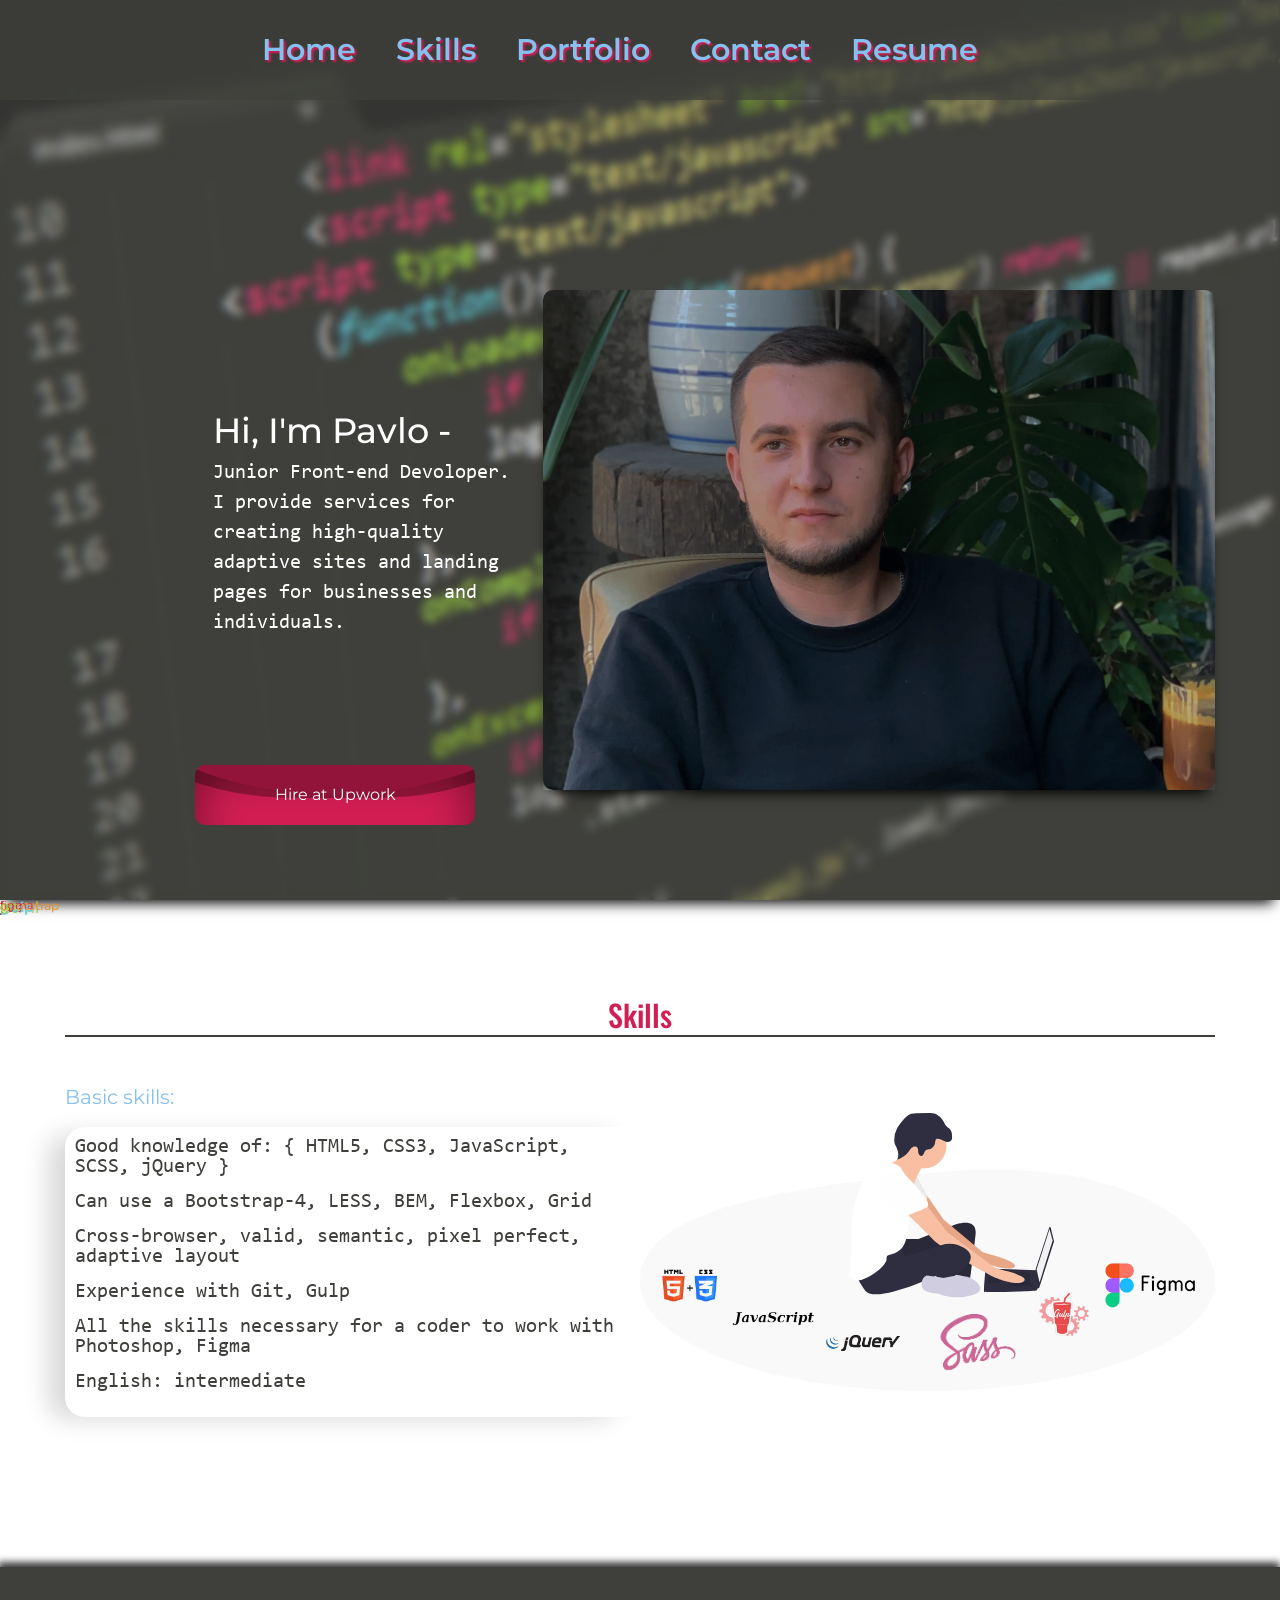
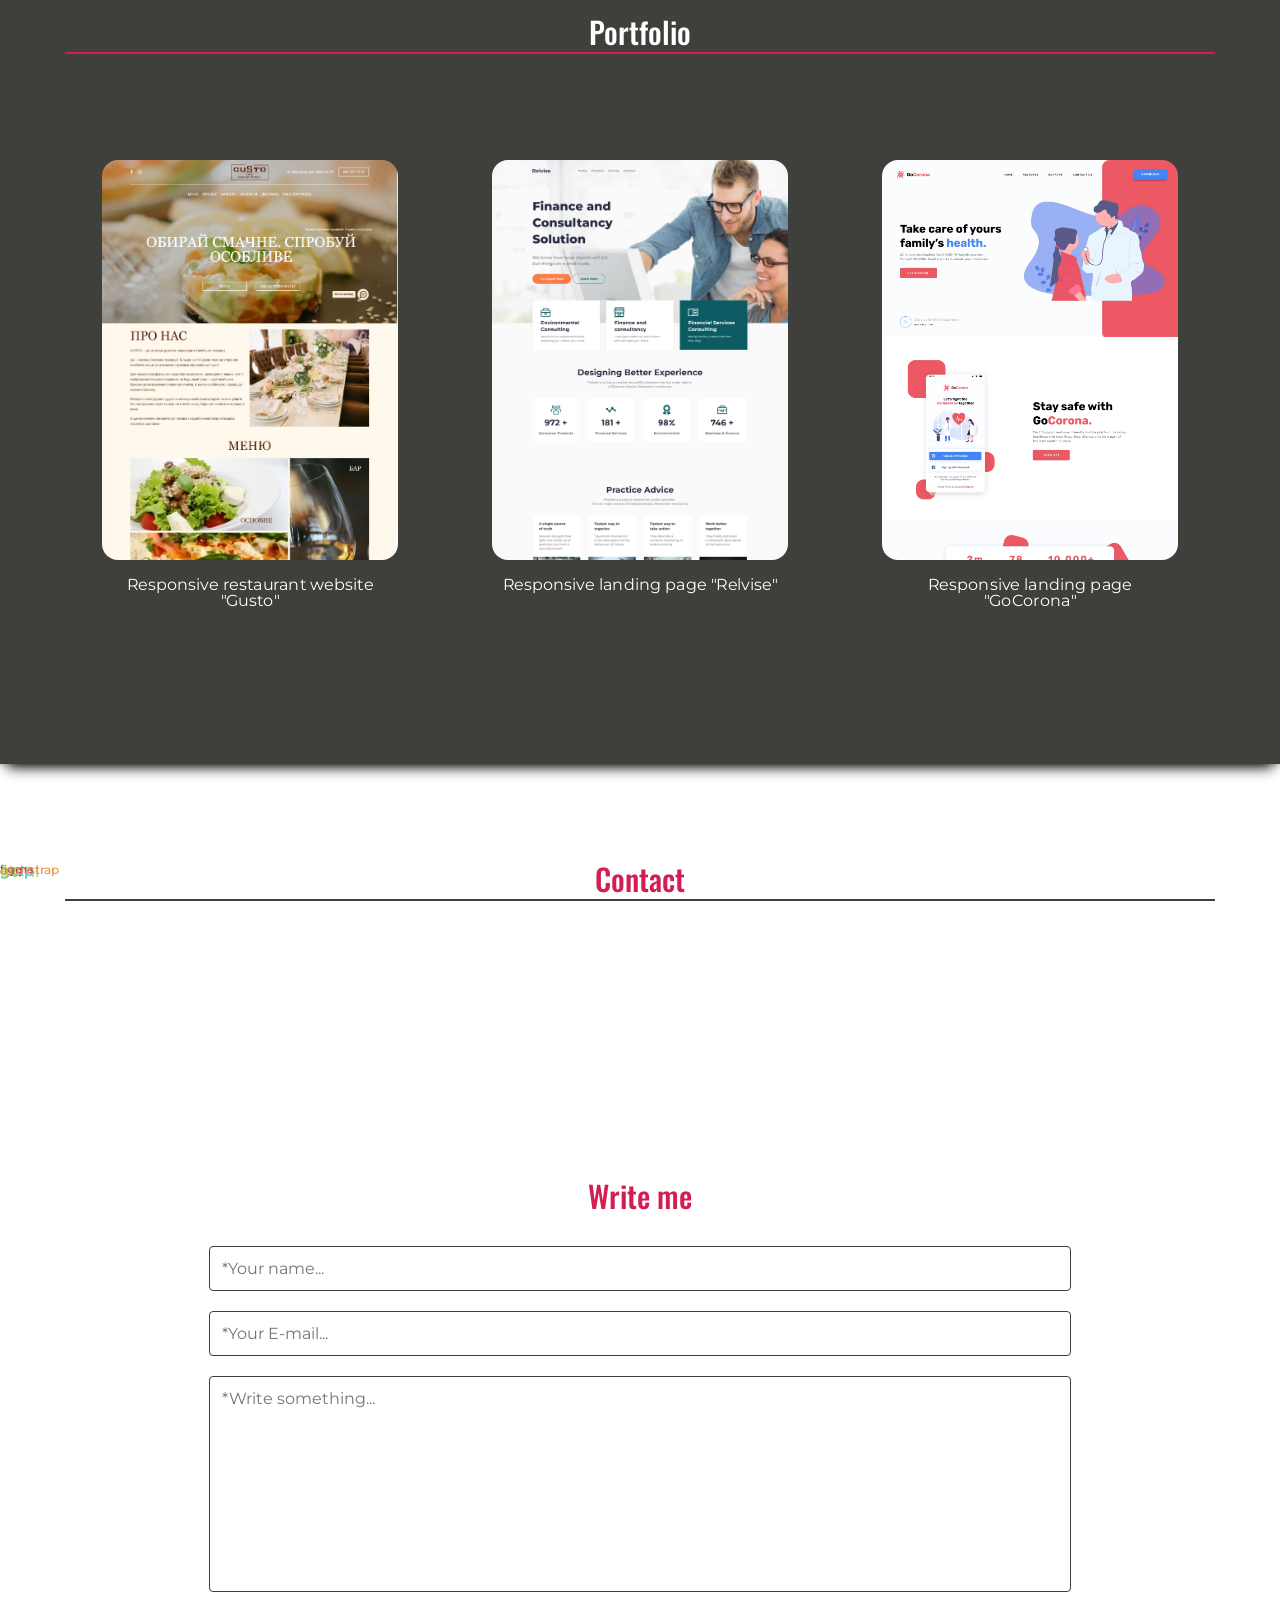
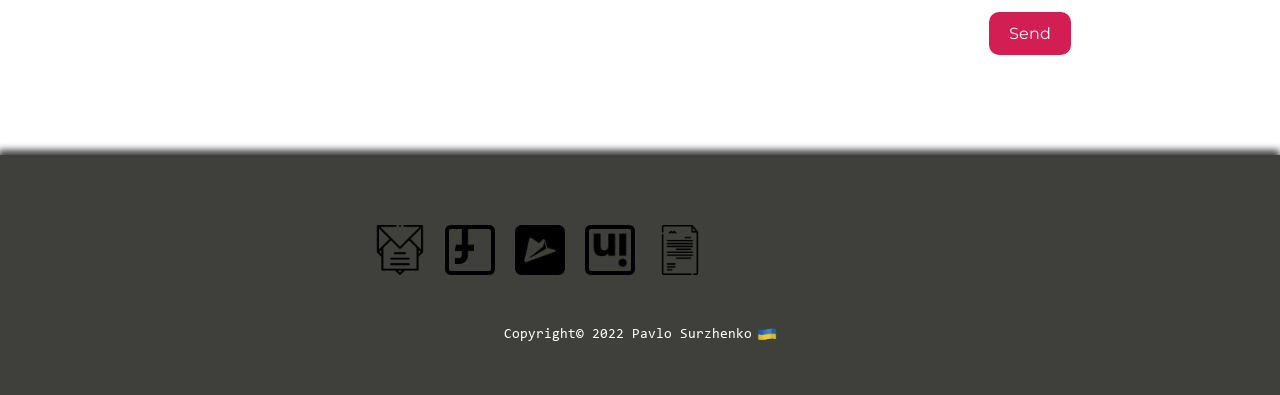
==== commit 3de37492: "Add files via upload" ====
--- a/index.html
+++ b/index.html
@@ -5,7 +5,7 @@
 	<meta http-equiv="X-UA-Compatible" content="IE=edge">
 	<meta name="viewport" content="width=device-width, initial-scale=1.0">
 	<link rel="shortcut icon" href="img/logo.png">
-	<link rel="stylesheet" href="css/style.min.css?_v=20220711182818">
+	<link rel="stylesheet" href="css/style.css">
 	<title>Главная</title>
 </head>
 	<body>
@@ -164,16 +164,15 @@
 							<li class="contacts__body-link"><span class="key">"resume"</span> <span class="dot">:</span> <span class="name"><a target="_blank" href="files/Relvise.pdf">resume</a> </span></li>
 						</ul>
 					</div>
-					<form id="form" action="#" class="contacts__form form__contacts">
-						<div id="form-column" class="form__column">
-							<h3 class="form__title title">Write me</h3>
-							<input type="text" name="name" class="form__name form__row _req" placeholder="*Your name...">
-							<input type="text" name="company" class="form__company form__row" placeholder="Company name...">
-							<input type="text" name="email" class="form__email form__row _req" placeholder="*Your email...">
-							<textarea name="message" id="" cols="30" rows="10" class="form__text form__row _req" placeholder="*Write something..."></textarea>
-							<input type="submit" value="Submit" class="form__btn">
-						</div>
-					</form>
+					<div class="form__contacts">
+						<h3 class="form__title title">Write me</h3>
+						<form class="form__column" action="send_mail.php" name="form" method="POST">
+							<input class="form__row" type="text" placeholder="*Your name..." name="name" id="name" data-reg="^[A-zА-яё]*$"/>
+							<input class="form__row" type="text" placeholder="*Your E-mail..." name="email" id="email" data-reg="^[-\w.]+@([A-z0-9]+\.)+[A-z]{2,4}$"/>
+							<textarea class="form__row form__text" cols="30" rows="10" placeholder="*Write something..." name="message"></textarea>
+							<input class="form__btn" type="submit" id="button" value="Send" />
+						</form>
+					</div>
 				</div> 
 			</section>
 		</main>
--- a/css/style.css
+++ b/css/style.css
@@ -0,0 +1,2028 @@
+@import url("https://fonts.googleapis.com/css2?family=Montserrat:wght@400;600;700&family=Oswald:wght@400;500&display=swap");
+@font-face {
+  font-family: consola;
+  font-display: swap;
+  src: url("../fonts/consola.woff2") format("woff2"), url("../fonts/consola.woff") format("woff");
+  font-weight: 400;
+  font-style: normal;
+}
+
+* {
+  padding: 0px;
+  margin: 0px;
+  border: 0px;
+}
+
+*,
+*:before,
+*:after {
+  -webkit-box-sizing: border-box;
+  box-sizing: border-box;
+}
+
+:focus,
+:active {
+  outline: none;
+}
+
+a:focus,
+a:active {
+  outline: none;
+}
+
+aside,
+nav,
+footer,
+header,
+section {
+  display: block;
+}
+
+html,
+body {
+  height: 100%;
+  margin: 0;
+  padding: 0;
+  min-width: 320px;
+  position: relative;
+  width: 100%;
+  color: #fff;
+}
+
+body {
+  font-size: 100%;
+  line-height: 1;
+  font-size: 14px;
+  font-family: "Montserrat";
+  -ms-text-size-adjust: 100%;
+  -moz-text-size-adjust: 100%;
+  -webkit-text-size-adjust: 100%;
+}
+
+body.lock {
+  overflow: hidden;
+}
+
+input,
+button,
+textarea {
+  font-family: "Montserrat";
+}
+
+input::-ms-clear {
+  display: none;
+}
+
+button {
+  cursor: pointer;
+  background-color: transparent;
+}
+
+button::-moz-focus-inner {
+  padding: 0;
+  border: 0;
+}
+
+a,
+a:visited {
+  text-decoration: none;
+  color: inherit;
+}
+
+a:hover {
+  text-decoration: none;
+}
+
+ul li {
+  list-style: none;
+}
+
+img {
+  vertical-align: top;
+}
+
+h1,
+h2,
+h3,
+h4,
+h5,
+h6 {
+  font-weight: inherit;
+  font-size: inherit;
+}
+
+[class*=__container] {
+  max-width: 1180px;
+  margin: 0 auto;
+  padding: 0 15px;
+}
+
+/*PC*/
+
+/*Tablet*/
+
+/*Mobile*/
+
+/*Mobile small*/
+
+main {
+  -webkit-box-flex: 1;
+      -ms-flex: 1 1 auto;
+          flex: 1 1 auto;
+}
+
+.preloader {
+  position: fixed;
+  left: 0;
+  top: 0;
+  right: 0;
+  bottom: 0;
+  background: #3f403b;
+  z-index: 1001;
+}
+
+.preloader__row {
+  position: relative;
+  top: calc(50% - 35px);
+  left: calc(50% - 35px);
+  width: 70px;
+  height: 70px;
+  text-align: center;
+  -webkit-animation: preloader-rotate 2s infinite linear;
+          animation: preloader-rotate 2s infinite linear;
+}
+
+.preloader__item {
+  position: absolute;
+  display: inline-block;
+  top: 0;
+  background-color: #d31e53;
+  border-radius: 100%;
+  width: 35px;
+  height: 35px;
+  -webkit-animation: preloader-bounce 2s infinite ease-in-out;
+          animation: preloader-bounce 2s infinite ease-in-out;
+}
+
+.preloader__item:last-child {
+  top: auto;
+  bottom: 0;
+  -webkit-animation-delay: -1s;
+          animation-delay: -1s;
+}
+
+@-webkit-keyframes preloader-rotate {
+  100% {
+    -webkit-transform: rotate(360deg);
+            transform: rotate(360deg);
+  }
+}
+
+@keyframes preloader-rotate {
+  100% {
+    -webkit-transform: rotate(360deg);
+            transform: rotate(360deg);
+  }
+}
+
+@-webkit-keyframes preloader-bounce {
+  0%, 100% {
+    -webkit-transform: scale(0);
+            transform: scale(0);
+  }
+
+  50% {
+    -webkit-transform: scale(1);
+            transform: scale(1);
+  }
+}
+
+@keyframes preloader-bounce {
+  0%, 100% {
+    -webkit-transform: scale(0);
+            transform: scale(0);
+  }
+
+  50% {
+    -webkit-transform: scale(1);
+            transform: scale(1);
+  }
+}
+
+.loaded_hiding .preloader {
+  -webkit-transition: 0.3s opacity;
+  -o-transition: 0.3s opacity;
+  transition: 0.3s opacity;
+  opacity: 0;
+}
+
+.loaded .preloader {
+  display: none;
+}
+
+.wrapper {
+  overflow: hidden;
+  display: -webkit-box;
+  display: -ms-flexbox;
+  display: flex;
+  -webkit-box-orient: vertical;
+  -webkit-box-direction: normal;
+      -ms-flex-direction: column;
+          flex-direction: column;
+  min-height: 100%;
+}
+
+.header {
+  display: -webkit-box;
+  display: -ms-flexbox;
+  display: flex;
+  -webkit-box-align: center;
+      -ms-flex-align: center;
+          align-items: center;
+  position: fixed;
+  -webkit-box-pack: center;
+      -ms-flex-pack: center;
+          justify-content: center;
+  top: 0;
+  left: 0;
+  width: 100%;
+  height: 100px;
+  z-index: 10;
+}
+
+.header.hide {
+  -webkit-transform: translateY(-100px);
+      -ms-transform: translateY(-100px);
+          transform: translateY(-100px);
+}
+
+.header.bc {
+  background: rgba(63, 64, 59, 0.7);
+}
+
+.menu {
+  font-weight: 600;
+  font-size: 30px;
+}
+
+.menu__icon {
+  display: none;
+}
+
+.menu__list {
+  color: #86c0ef;
+  -webkit-transform: translate(0, -100%);
+      -ms-transform: translate(0, -100%);
+          transform: translate(0, -100%);
+  -webkit-transition: all 0.4s ease 0s;
+  -o-transition: all 0.4s ease 0s;
+  transition: all 0.4s ease 0s;
+  opacity: 0;
+}
+
+.menu__list._anim {
+  -webkit-transform: translate(0, 0);
+      -ms-transform: translate(0, 0);
+          transform: translate(0, 0);
+  opacity: 1;
+}
+
+.menu__link {
+  text-shadow: 2px 2px 2px #d31e53;
+}
+
+.menu__link:hover {
+  text-shadow: 2px 2px 2px #86c0ef;
+  color: #d31e53;
+}
+
+.menu__img {
+  display: -webkit-box;
+  display: -ms-flexbox;
+  display: flex;
+  -webkit-box-pack: center;
+      -ms-flex-pack: center;
+          justify-content: center;
+}
+
+.menu__img-link {
+  width: 50px;
+  height: 50px;
+}
+
+.menu__img-link:first-child {
+  margin-right: 20px;
+}
+
+.menu__img-link img {
+  width: 100%;
+  height: 100%;
+}
+
+.darkblock {
+  background: rgba(255, 255, 255, 0.2);
+  -webkit-backdrop-filter: blur(5px) saturate(120%);
+          backdrop-filter: blur(5px) saturate(120%);
+  height: 100vh;
+  width: 100%;
+}
+
+.introduction {
+  -webkit-box-shadow: 0px 10px 13px -7px #000000, 0px 5px 16px 8px rgba(63, 64, 59, 0);
+          box-shadow: 0px 10px 13px -7px #000000, 0px 5px 16px 8px rgba(63, 64, 59, 0);
+  background-image: url("../img/introduction/image.webp");
+  background-size: cover;
+  background-repeat: no-repeat;
+  height: 100vh;
+  position: relative;
+  background-attachment: fixed;
+}
+
+.introduction__container-inner {
+  position: absolute;
+  top: 0;
+  width: 100%;
+  height: 100vh;
+  margin: 0 auto;
+}
+
+.introduction__body {
+  position: absolute;
+  top: calc(60% - 250px);
+  left: 10%;
+  display: -webkit-box;
+  display: -ms-flexbox;
+  display: flex;
+  -ms-flex-pack: distribute;
+      justify-content: space-around;
+  padding: 0 30px;
+}
+
+.introduction__body-img {
+  -webkit-box-shadow: 0px 10px 13px -7px #000000, 0px 5px 16px 8px rgba(63, 64, 59, 0);
+          box-shadow: 0px 10px 13px -7px #000000, 0px 5px 16px 8px rgba(63, 64, 59, 0);
+  -webkit-box-flex: 1;
+      -ms-flex: 1 1 70%;
+          flex: 1 1 70%;
+  opacity: 0;
+}
+
+.introduction__body-img._anim {
+  -webkit-transition: all 1s ease 1.4s;
+  -o-transition: all 1s ease 1.4s;
+  transition: all 1s ease 1.4s;
+  opacity: 1;
+}
+
+.introduction__body-img img {
+  max-height: 500px;
+  width: 100%;
+  -o-object-fit: cover;
+     object-fit: cover;
+  border-radius: 10px;
+  -o-object-position: top;
+     object-position: top;
+}
+
+.introduction__body-content {
+  -webkit-box-flex: 1;
+      -ms-flex: 1 1 25%;
+          flex: 1 1 25%;
+  display: -webkit-box;
+  display: -ms-flexbox;
+  display: flex;
+  -webkit-box-orient: vertical;
+  -webkit-box-direction: normal;
+      -ms-flex-direction: column;
+          flex-direction: column;
+  -webkit-box-pack: center;
+      -ms-flex-pack: center;
+          justify-content: center;
+  max-height: 500px;
+  margin-right: 30px;
+  min-width: 300px;
+}
+
+.introduction__body-content-title {
+  font-size: 35px;
+  padding-bottom: 10px;
+  font-weight: 500;
+  white-space: nowrap;
+  overflow: hidden;
+  width: 500px;
+}
+
+.introduction__body-content-text {
+  font-size: 20px;
+  max-width: 500px;
+  line-height: 1.5;
+  font-family: "consola";
+  padding-bottom: 30px;
+  opacity: 0;
+}
+
+.introduction__body-content-text._anim {
+  -webkit-transition: all 1s ease 1.4s;
+  -o-transition: all 1s ease 1.4s;
+  transition: all 1s ease 1.4s;
+  opacity: 1;
+}
+
+.typetext {
+  -webkit-animation: type 4s steps(60, end);
+          animation: type 4s steps(60, end);
+  -moz-animation: type 4s steps(60, end) infinite;
+}
+
+@keyframes type {
+  from {
+    width: 0;
+  }
+}
+
+@-webkit-keyframes type {
+  from {
+    width: 0;
+  }
+}
+
+.wave-btn {
+  overflow: hidden;
+  width: 280px;
+  height: 60px;
+  display: -webkit-box;
+  display: -ms-flexbox;
+  display: flex;
+  border-radius: 10px;
+  -webkit-box-pack: center;
+      -ms-flex-pack: center;
+          justify-content: center;
+  -webkit-box-align: center;
+      -ms-flex-align: center;
+          align-items: center;
+  -webkit-transition: all 0.8s ease 0s;
+  -o-transition: all 0.8s ease 0s;
+  transition: all 0.8s ease 0s;
+  position: relative;
+  top: 85%;
+  left: 10%;
+}
+
+.wave-btn:hover {
+  -webkit-transition: all 0.8s ease 0.1s;
+  -o-transition: all 0.8s ease 0.1s;
+  transition: all 0.8s ease 0.1s;
+  -webkit-box-shadow: 0 0 40px rgb(105, 205, 220);
+          box-shadow: 0 0 40px rgb(105, 205, 220);
+}
+
+.wave-btn:hover .wave-btn__waves {
+  top: -50px;
+}
+
+.wave-btn__text {
+  font-size: 16px;
+  z-index: 1;
+  position: relative;
+}
+
+.wave-btn__waves {
+  border-radius: 10px;
+  position: absolute;
+  width: 280px;
+  height: 275px;
+  background-color: #d31e53;
+  -webkit-box-shadow: inset 0 0 50px rgba(0, 0, 0, 0.5);
+          box-shadow: inset 0 0 50px rgba(0, 0, 0, 0.5);
+  top: 0;
+  left: 0;
+  -webkit-transition: all 0.3s ease 0s;
+  -o-transition: all 0.3s ease 0s;
+  transition: all 0.3s ease 0s;
+}
+
+.wave-btn__waves:after,
+.wave-btn__waves:before {
+  content: "";
+  position: absolute;
+  top: 0;
+  left: 50%;
+  width: 250%;
+  height: 250%;
+  -webkit-transform: translate3d(-50%, -96%, 0) rotate(0deg) scale(1);
+          transform: translate3d(-50%, -96%, 0) rotate(0deg) scale(1);
+}
+
+.wave-btn__waves::before {
+  background-color: #d31e53;
+  border-radius: 48%;
+  -webkit-animation: waves 5s infinite linear;
+          animation: waves 5s infinite linear;
+}
+
+.wave-btn__waves::after {
+  top: 2%;
+  background-color: rgba(0, 0, 0, 0.3);
+  border-radius: 44%;
+  -webkit-animation: waves 10s infinite linear;
+          animation: waves 10s infinite linear;
+}
+
+@-webkit-keyframes waves {
+  0% {
+    -webkit-transform: translate3d(-50%, -96%, 0) rotate(0deg) scale(1);
+            transform: translate3d(-50%, -96%, 0) rotate(0deg) scale(1);
+  }
+
+  100% {
+    -webkit-transform: translate3d(-50%, -96%, 0) rotate(360deg) scale(1);
+            transform: translate3d(-50%, -96%, 0) rotate(360deg) scale(1);
+  }
+}
+
+@keyframes waves {
+  0% {
+    -webkit-transform: translate3d(-50%, -96%, 0) rotate(0deg) scale(1);
+            transform: translate3d(-50%, -96%, 0) rotate(0deg) scale(1);
+  }
+
+  100% {
+    -webkit-transform: translate3d(-50%, -96%, 0) rotate(360deg) scale(1);
+            transform: translate3d(-50%, -96%, 0) rotate(360deg) scale(1);
+  }
+}
+
+.title {
+  position: relative;
+  z-index: 2;
+  font-size: 30px;
+  text-align: center;
+  font-weight: 500;
+  color: #d31e53;
+  padding-bottom: 5px;
+  font-family: "Oswald";
+}
+
+.line {
+  border-bottom: 2px solid #3f403b;
+  width: 100%;
+}
+
+.skills {
+  position: relative;
+  color: #3f403b;
+}
+
+.skills__body {
+  padding: 100px 0;
+}
+
+.skills__body-title._anim {
+  -webkit-animation: bounce-text 2s 1 cubic-bezier(0.245, 0.325, 0.67, 1.51);
+          animation: bounce-text 2s 1 cubic-bezier(0.245, 0.325, 0.67, 1.51);
+}
+
+.skills__body-line._anim {
+  -webkit-animation: bor 2s 1 ease;
+          animation: bor 2s 1 ease;
+}
+
+.skills__body-row {
+  padding: 50px 0;
+}
+
+.row {
+  display: -webkit-box;
+  display: -ms-flexbox;
+  display: flex;
+  position: relative;
+  -webkit-box-align: center;
+      -ms-flex-align: center;
+          align-items: center;
+}
+
+.row__column {
+  -webkit-box-flex: 1;
+      -ms-flex: 1 1 50%;
+          flex: 1 1 50%;
+  position: relative;
+  z-index: 2;
+  background-color: #fff;
+}
+
+.row__column-title {
+  color: #86c0ef;
+  font-size: 20px;
+  padding-bottom: 20px;
+}
+
+.row__column-text {
+  -webkit-box-shadow: -20px 5px 26px -4px rgba(0, 0, 0, 0.16);
+          box-shadow: -20px 5px 26px -4px rgba(0, 0, 0, 0.16);
+  position: relative;
+  z-index: 10;
+  font-size: 20px;
+  font-family: "consola";
+  border-radius: 20px;
+}
+
+.row__column-text-list {
+  padding: 10px;
+}
+
+.row__column-text-list li {
+  padding-bottom: 15px;
+}
+
+.row__column-1 {
+  -webkit-transform: translateX(-200px);
+      -ms-transform: translateX(-200px);
+          transform: translateX(-200px);
+}
+
+.row__column-1._anim {
+  -webkit-transition: all 1s ease 0s;
+  -o-transition: all 1s ease 0s;
+  transition: all 1s ease 0s;
+  -webkit-transform: translateX(0px);
+      -ms-transform: translateX(0px);
+          transform: translateX(0px);
+}
+
+.row__column-1:hover {
+  -webkit-transform: scale(1.2);
+      -ms-transform: scale(1.2);
+          transform: scale(1.2);
+}
+
+.row__column-2 {
+  -webkit-transform: translateX(200px);
+      -ms-transform: translateX(200px);
+          transform: translateX(200px);
+}
+
+.row__column-2._anim {
+  -webkit-transition: all 1s ease 0s;
+  -o-transition: all 1s ease 0s;
+  transition: all 1s ease 0s;
+  -webkit-transform: translateX(0px);
+      -ms-transform: translateX(0px);
+          transform: translateX(0px);
+}
+
+.row__column-img {
+  position: relative;
+}
+
+.row__column-img img {
+  width: 100%;
+  height: 100%;
+}
+
+.row__column-logo-1 {
+  position: absolute;
+  bottom: 20%;
+  -webkit-transition: all 1s ease 0s;
+  -o-transition: all 1s ease 0s;
+  transition: all 1s ease 0s;
+}
+
+.row__column-logo-1:hover {
+  -webkit-transform: translateY(-20%);
+      -ms-transform: translateY(-20%);
+          transform: translateY(-20%);
+  -webkit-transition: all 1s ease 0s;
+  -o-transition: all 1s ease 0s;
+  transition: all 1s ease 0s;
+}
+
+.row__column-logo-2 {
+  position: absolute;
+  bottom: 10%;
+  left: 15%;
+  -webkit-transition: all 1s ease 0s;
+  -o-transition: all 1s ease 0s;
+  transition: all 1s ease 0s;
+}
+
+.row__column-logo-2:hover {
+  -webkit-transform: translateY(-20%);
+      -ms-transform: translateY(-20%);
+          transform: translateY(-20%);
+  -webkit-transition: all 1s ease 0s;
+  -o-transition: all 1s ease 0s;
+  transition: all 1s ease 0s;
+}
+
+.row__column-logo-3 {
+  position: absolute;
+  bottom: 0%;
+  left: 30%;
+  -webkit-transition: all 1s ease 0s;
+  -o-transition: all 1s ease 0s;
+  transition: all 1s ease 0s;
+}
+
+.row__column-logo-3:hover {
+  -webkit-transform: translateY(-20%);
+      -ms-transform: translateY(-20%);
+          transform: translateY(-20%);
+  -webkit-transition: all 1s ease 0s;
+  -o-transition: all 1s ease 0s;
+  transition: all 1s ease 0s;
+}
+
+.row__column-logo-4 {
+  position: absolute;
+  bottom: 0%;
+  left: 50%;
+  -webkit-transition: all 1s ease 0s;
+  -o-transition: all 1s ease 0s;
+  transition: all 1s ease 0s;
+}
+
+.row__column-logo-4:hover {
+  -webkit-transform: translateY(-20%);
+      -ms-transform: translateY(-20%);
+          transform: translateY(-20%);
+  -webkit-transition: all 1s ease 0s;
+  -o-transition: all 1s ease 0s;
+  transition: all 1s ease 0s;
+}
+
+.row__column-logo-5 {
+  position: absolute;
+  bottom: 10%;
+  left: 65%;
+  -webkit-transition: all 1s ease 0s;
+  -o-transition: all 1s ease 0s;
+  transition: all 1s ease 0s;
+}
+
+.row__column-logo-5:hover {
+  -webkit-transform: translateY(-20%);
+      -ms-transform: translateY(-20%);
+          transform: translateY(-20%);
+  -webkit-transition: all 1s ease 0s;
+  -o-transition: all 1s ease 0s;
+  transition: all 1s ease 0s;
+}
+
+.row__column-logo-6 {
+  position: absolute;
+  bottom: 20%;
+  left: 80%;
+  -webkit-transition: all 1s ease 0s;
+  -o-transition: all 1s ease 0s;
+  transition: all 1s ease 0s;
+}
+
+.row__column-logo-6:hover {
+  -webkit-transform: translateY(-20%);
+      -ms-transform: translateY(-20%);
+          transform: translateY(-20%);
+  -webkit-transition: all 1s ease 0s;
+  -o-transition: all 1s ease 0s;
+  transition: all 1s ease 0s;
+}
+
+.row__column-logo img {
+  width: 100px;
+  height: 100px;
+  -o-object-fit: contain;
+     object-fit: contain;
+}
+
+@-webkit-keyframes bounce-text {
+  0% {
+    font-size: 0px;
+  }
+
+  60% {
+    font-size: 35px;
+  }
+
+  100% {
+    font-size: 30px;
+  }
+}
+
+@keyframes bounce-text {
+  0% {
+    font-size: 0px;
+  }
+
+  60% {
+    font-size: 35px;
+  }
+
+  100% {
+    font-size: 30px;
+  }
+}
+
+@-webkit-keyframes bor {
+  from {
+    width: 0%;
+  }
+
+  to {
+    width: 100%;
+  }
+}
+
+@keyframes bor {
+  from {
+    width: 0%;
+  }
+
+  to {
+    width: 100%;
+  }
+}
+
+.div {
+  z-index: 0;
+  color: #9DCA44;
+  position: absolute;
+  font-size: 16px;
+  -webkit-animation: number 20s linear infinite;
+          animation: number 20s linear infinite;
+}
+
+.div-2 {
+  color: #d31e53;
+  position: absolute;
+  -webkit-animation: number0 15s linear infinite;
+          animation: number0 15s linear infinite;
+}
+
+.div-3 {
+  font-weight: 600;
+  position: absolute;
+  -webkit-animation: number2 18s linear infinite;
+          animation: number2 18s linear infinite;
+}
+
+.div-4 {
+  font-weight: 700;
+  color: #78CECF;
+  position: absolute;
+  -webkit-animation: number3 22s linear infinite;
+          animation: number3 22s linear infinite;
+}
+
+.div-5 {
+  font-weight: 600;
+  color: #e4e688;
+  position: absolute;
+  -webkit-animation: number3 30s linear infinite;
+          animation: number3 30s linear infinite;
+}
+
+.div-6 {
+  font-weight: 500;
+  color: #e39537;
+  font-size: 12px;
+  position: absolute;
+  -webkit-animation: number4 31s linear infinite;
+          animation: number4 31s linear infinite;
+}
+
+.div-7 {
+  color: #d31e53;
+  font-size: 11px;
+  position: absolute;
+  -webkit-animation: number5 28s linear infinite;
+          animation: number5 28s linear infinite;
+}
+
+.div-8 {
+  color: #9DCA44;
+  font-size: 13px;
+  position: absolute;
+  -webkit-animation: number6 25s linear infinite;
+          animation: number6 25s linear infinite;
+}
+
+@-webkit-keyframes number {
+  from {
+    top: 3%;
+    left: 15%;
+  }
+
+  to {
+    -webkit-transform: rotate(270deg);
+            transform: rotate(270deg);
+    left: 50%;
+    top: 100%;
+  }
+}
+
+@keyframes number {
+  from {
+    top: 3%;
+    left: 15%;
+  }
+
+  to {
+    -webkit-transform: rotate(270deg);
+            transform: rotate(270deg);
+    left: 50%;
+    top: 100%;
+  }
+}
+
+@-webkit-keyframes number0 {
+  from {
+    top: 1%;
+    left: 41%;
+  }
+
+  to {
+    -webkit-transform: rotate(360deg);
+            transform: rotate(360deg);
+    left: 93%;
+    top: 100%;
+  }
+}
+
+@keyframes number0 {
+  from {
+    top: 1%;
+    left: 41%;
+  }
+
+  to {
+    -webkit-transform: rotate(360deg);
+            transform: rotate(360deg);
+    left: 93%;
+    top: 100%;
+  }
+}
+
+@-webkit-keyframes number2 {
+  from {
+    top: 0%;
+    left: 70%;
+  }
+
+  to {
+    -webkit-transform: rotate(300deg);
+            transform: rotate(300deg);
+    left: 23%;
+    top: 100%;
+  }
+}
+
+@keyframes number2 {
+  from {
+    top: 0%;
+    left: 70%;
+  }
+
+  to {
+    -webkit-transform: rotate(300deg);
+            transform: rotate(300deg);
+    left: 23%;
+    top: 100%;
+  }
+}
+
+@-webkit-keyframes number3 {
+  from {
+    top: 30%;
+    left: -3%;
+  }
+
+  to {
+    -webkit-transform: rotate(260deg);
+            transform: rotate(260deg);
+    left: 25%;
+    top: 100%;
+  }
+}
+
+@keyframes number3 {
+  from {
+    top: 30%;
+    left: -3%;
+  }
+
+  to {
+    -webkit-transform: rotate(260deg);
+            transform: rotate(260deg);
+    left: 25%;
+    top: 100%;
+  }
+}
+
+@-webkit-keyframes number4 {
+  from {
+    top: -1%;
+    left: 33%;
+  }
+
+  to {
+    -webkit-transform: rotate(90deg);
+            transform: rotate(90deg);
+    top: 100%;
+  }
+}
+
+@keyframes number4 {
+  from {
+    top: -1%;
+    left: 33%;
+  }
+
+  to {
+    -webkit-transform: rotate(90deg);
+            transform: rotate(90deg);
+    top: 100%;
+  }
+}
+
+@-webkit-keyframes number5 {
+  from {
+    top: -10%;
+    left: 13%;
+  }
+
+  to {
+    -webkit-transform: rotate(290deg);
+            transform: rotate(290deg);
+    left: 62%;
+    top: 110%;
+  }
+}
+
+@keyframes number5 {
+  from {
+    top: -10%;
+    left: 13%;
+  }
+
+  to {
+    -webkit-transform: rotate(290deg);
+            transform: rotate(290deg);
+    left: 62%;
+    top: 110%;
+  }
+}
+
+@-webkit-keyframes number6 {
+  from {
+    top: 10%;
+    left: 93%;
+  }
+
+  to {
+    -webkit-transform: rotate(450deg);
+            transform: rotate(450deg);
+    left: 32%;
+    top: 100%;
+  }
+}
+
+@keyframes number6 {
+  from {
+    top: 10%;
+    left: 93%;
+  }
+
+  to {
+    -webkit-transform: rotate(450deg);
+            transform: rotate(450deg);
+    left: 32%;
+    top: 100%;
+  }
+}
+
+.portfolio {
+  z-index: 2;
+  position: relative;
+  background-color: #3f403b;
+  -webkit-box-shadow: 0px 10px 13px -7px #000000, 0px 5px 16px 8px rgba(63, 64, 59, 0), -1px -4px 7px 1px rgba(0, 0, 0, 0.75);
+          box-shadow: 0px 10px 13px -7px #000000, 0px 5px 16px 8px rgba(63, 64, 59, 0), -1px -4px 7px 1px rgba(0, 0, 0, 0.75);
+}
+
+.portfolio__body {
+  padding: 50px 0 100px 0;
+}
+
+.portfolio__body-title {
+  color: #fff;
+}
+
+.portfolio__body-title._anim {
+  -webkit-animation: bounce-text 2s 1 cubic-bezier(0.245, 0.325, 0.67, 1.51);
+          animation: bounce-text 2s 1 cubic-bezier(0.245, 0.325, 0.67, 1.51);
+}
+
+.portfolio__body-line {
+  border-bottom: 2px solid #d31e53;
+}
+
+.portfolio__body-line._anim {
+  -webkit-animation: bor 2s 1 ease;
+          animation: bor 2s 1 ease;
+}
+
+.portfolio__body-row {
+  padding: 50px 0 0 0;
+  display: -webkit-box;
+  display: -ms-flexbox;
+  display: flex;
+  -webkit-box-pack: center;
+      -ms-flex-pack: center;
+          justify-content: center;
+}
+
+.portfolio__body-row-column:not(:last-child) {
+  margin-right: 20px;
+}
+
+.column {
+  -webkit-box-flex: 1;
+      -ms-flex: 1 1 33.33%;
+          flex: 1 1 33.33%;
+  position: relative;
+  overflow: hidden;
+  -webkit-transform: scale(0.8);
+      -ms-transform: scale(0.8);
+          transform: scale(0.8);
+}
+
+.column._anim {
+  -webkit-animation: 2s show2 ease;
+          animation: 2s show2 ease;
+  -webkit-animation-fill-mode: forwards;
+          animation-fill-mode: forwards;
+}
+
+.column:hover img {
+  opacity: 0.7;
+  -webkit-transform: scale(1.1);
+      -ms-transform: scale(1.1);
+          transform: scale(1.1);
+  -webkit-transition: all 0.2s linear;
+  -o-transition: all 0.2s linear;
+  transition: all 0.2s linear;
+  cursor: pointer;
+}
+
+.column:hover .column-link {
+  bottom: 20%;
+  -webkit-transition: bottom 0.4s linear;
+  -o-transition: bottom 0.4s linear;
+  transition: bottom 0.4s linear;
+}
+
+.column:hover .column-title {
+  text-decoration: underline;
+  text-shadow: none;
+}
+
+.column:hover .column-text {
+  opacity: 1;
+}
+
+.column:hover .column-img {
+  display: block;
+}
+
+.column-body {
+  height: 500px;
+  border-radius: 20px;
+  overflow: hidden;
+  margin-bottom: 20px;
+}
+
+.column-body img {
+  -o-object-position: top;
+     object-position: top;
+  -o-object-fit: cover;
+     object-fit: cover;
+  width: 100%;
+  height: 100%;
+  opacity: 1;
+  -webkit-transition: all 0.2s linear;
+  -o-transition: all 0.2s linear;
+  transition: all 0.2s linear;
+}
+
+.column-link {
+  color: #d31e53;
+  position: absolute;
+  bottom: -10%;
+  right: calc(50% - 77px);
+  font-size: 20px;
+  font-family: "consola";
+  text-align: center;
+}
+
+.column-link a {
+  border-radius: 25px;
+  background-color: #fff;
+  font-weight: bold;
+  border: 3px solid #d31e53;
+  padding: 10px 20px;
+  -webkit-animation: blinking 3s infinite;
+          animation: blinking 3s infinite;
+}
+
+.column-text {
+  position: absolute;
+  top: 20%;
+  left: calc(50% - 88px);
+  color: #3f403b;
+  font-size: 20px;
+  opacity: 0;
+  font-weight: bold;
+  -webkit-animation: color 3s infinite;
+          animation: color 3s infinite;
+}
+
+.column-title {
+  text-align: center;
+  font-size: 20px;
+}
+
+.column-title a {
+  text-shadow: 0 -1px rgba(0, 0, 0, 0.1);
+  -webkit-animation: pulsate 1.2s linear infinite;
+          animation: pulsate 1.2s linear infinite;
+}
+
+.column-title._anim {
+  -webkit-animation: 2s show ease;
+          animation: 2s show ease;
+}
+
+.column-img {
+  display: none;
+  position: absolute;
+  top: 30%;
+  left: calc(50% - 25px);
+  width: 50px;
+  height: 50px;
+}
+
+.column-img img {
+  width: 100%;
+  height: 100%;
+}
+
+@-webkit-keyframes pulsate {
+  50% {
+    color: #fff;
+    text-shadow: 0 -1px rgba(0, 0, 0, 0.3), 0 0 5px #ffd, 0 0 8px #fff;
+  }
+}
+
+@keyframes pulsate {
+  50% {
+    color: #fff;
+    text-shadow: 0 -1px rgba(0, 0, 0, 0.3), 0 0 5px #ffd, 0 0 8px #fff;
+  }
+}
+
+@-webkit-keyframes show {
+  from {
+    font-size: 0;
+  }
+
+  to {
+    font-size: 20px;
+  }
+}
+
+@keyframes show {
+  from {
+    font-size: 0;
+  }
+
+  to {
+    font-size: 20px;
+  }
+}
+
+@-webkit-keyframes show2 {
+  from {
+    -webkit-transform: scale(0);
+            transform: scale(0);
+  }
+
+  to {
+    -webkit-transform: scale(1);
+            transform: scale(1);
+  }
+}
+
+@keyframes show2 {
+  from {
+    -webkit-transform: scale(0);
+            transform: scale(0);
+  }
+
+  to {
+    -webkit-transform: scale(1);
+            transform: scale(1);
+  }
+}
+
+@-webkit-keyframes blinking {
+  0% {
+    background-color: rgb(255, 255, 255);
+    -webkit-box-shadow: 0 0 5px #d31e53;
+            box-shadow: 0 0 5px #d31e53;
+  }
+
+  50% {
+    background-color: rgb(211, 30, 83);
+    -webkit-box-shadow: 0 0 20px #d31e53;
+            box-shadow: 0 0 20px #d31e53;
+    color: #fff;
+  }
+
+  100% {
+    background-color: rgb(255, 255, 255);
+    -webkit-box-shadow: 0 0 5px #d31e53;
+            box-shadow: 0 0 5px #d31e53;
+  }
+}
+
+@keyframes blinking {
+  0% {
+    background-color: rgb(255, 255, 255);
+    -webkit-box-shadow: 0 0 5px #d31e53;
+            box-shadow: 0 0 5px #d31e53;
+  }
+
+  50% {
+    background-color: rgb(211, 30, 83);
+    -webkit-box-shadow: 0 0 20px #d31e53;
+            box-shadow: 0 0 20px #d31e53;
+    color: #fff;
+  }
+
+  100% {
+    background-color: rgb(255, 255, 255);
+    -webkit-box-shadow: 0 0 5px #d31e53;
+            box-shadow: 0 0 5px #d31e53;
+  }
+}
+
+@-webkit-keyframes color {
+  0% {
+    color: #3f403b;
+  }
+
+  50% {
+    color: #d31e53;
+  }
+
+  100% {
+    color: #3f403b;
+  }
+}
+
+@keyframes color {
+  0% {
+    color: #3f403b;
+  }
+
+  50% {
+    color: #d31e53;
+  }
+
+  100% {
+    color: #3f403b;
+  }
+}
+
+.contacts {
+  position: relative;
+  background-color: #fff;
+  padding: 100px 0;
+}
+
+.contacts__title._anim {
+  -webkit-animation: bounce-text 2s 1 cubic-bezier(0.245, 0.325, 0.67, 1.51);
+          animation: bounce-text 2s 1 cubic-bezier(0.245, 0.325, 0.67, 1.51);
+}
+
+.contacts-line._anim {
+  -webkit-animation: bor 2s 1 ease;
+          animation: bor 2s 1 ease;
+}
+
+.contacts__body {
+  -webkit-box-shadow: 0px 10px 11px 0px rgba(0, 0, 0, 0.75);
+          box-shadow: 0px 10px 11px 0px rgba(0, 0, 0, 0.75);
+  -webkit-transform: translateX(-200%);
+      -ms-transform: translateX(-200%);
+          transform: translateX(-200%);
+  position: relative;
+  z-index: 2;
+  background-color: #3f403b;
+  margin: 50px auto 0;
+  max-width: 75%;
+  border-radius: 20px;
+}
+
+.contacts__body._anim {
+  -webkit-transform: translateX(0);
+      -ms-transform: translateX(0);
+          transform: translateX(0);
+  -webkit-transition: all 1s ease 0s;
+  -o-transition: all 1s ease 0s;
+  transition: all 1s ease 0s;
+}
+
+.contacts__body-list {
+  font-size: 20px;
+  font-family: "consola";
+  padding: 20px;
+}
+
+.contacts__body-link:not(:last-child) {
+  padding-bottom: 20px;
+}
+
+.key {
+  color: #9DCA44;
+}
+
+.dot {
+  color: #e39537;
+}
+
+.name {
+  color: #86c0ef;
+}
+
+.name a:hover {
+  color: #fff;
+}
+
+.form__contacts {
+  max-width: 75%;
+  margin: 50px auto 0;
+}
+
+.form__column {
+  display: -webkit-box;
+  display: -ms-flexbox;
+  display: flex;
+  -webkit-box-orient: vertical;
+  -webkit-box-direction: normal;
+      -ms-flex-direction: column;
+          flex-direction: column;
+  -webkit-box-pack: center;
+      -ms-flex-pack: center;
+          justify-content: center;
+  position: relative;
+}
+
+/* .form__column:after {
+  content: "";
+  position: absolute;
+  z-index: 5;
+  top: 0;
+  left: 0;
+  width: 100%;
+  height: 100%;
+  background: rgba(51, 51, 51, 0.9) url("../img/Spinner-1s-200px.gif") center/75px no-repeat;
+  opacity: 0;
+  visibility: hidden;
+  -webkit-transition: all 0.5s ease 0s;
+  -o-transition: all 0.5s ease 0s;
+  transition: all 0.5s ease 0s;
+  border-radius: 20px;
+} */
+/* 
+.form__column._sending:after {
+  opacity: 1;
+  visibility: visible;
+} */
+
+.form__row {
+  margin-bottom: 20px;
+  padding: 12px;
+  border: 1px solid #3f403b;
+  border-radius: 4px;
+  font-size: 16px;
+  position: relative;
+  z-index: 2;
+}
+
+.form__row:focus {
+  border: 2px solid #000;
+  -webkit-box-shadow: 2px 2px 3px #000;
+          box-shadow: 2px 2px 3px #000;
+}
+
+.form__row._error {
+  -webkit-box-shadow: 0 0 15px red;
+          box-shadow: 0 0 15px red;
+}
+
+.form__title {
+  margin-bottom: 30px;
+}
+
+.form__text {
+  resize: none;
+}
+
+.form__btn {
+  font-size: 16px;
+  -webkit-animation: pulsate 1.2s linear infinite;
+          animation: pulsate 1.2s linear infinite;
+  background-color: #d31e53;
+  color: white;
+  padding: 12px 20px;
+  -ms-flex-item-align: end;
+      -ms-grid-row-align: end;
+      align-self: end;
+  border-radius: 10px;
+  cursor: pointer;
+}
+
+.footer {
+  z-index: 2;
+  background-color: #3f403b;
+  -webkit-box-shadow: -1px -4px 7px 1px rgba(0, 0, 0, 0.75);
+          box-shadow: -1px -4px 7px 1px rgba(0, 0, 0, 0.75);
+}
+
+.footer__body {
+  padding: 50px 0;
+}
+
+.footer__body-items {
+  display: -webkit-box;
+  display: -ms-flexbox;
+  display: flex;
+  -webkit-box-pack: center;
+      -ms-flex-pack: center;
+          justify-content: center;
+  -webkit-box-align: center;
+      -ms-flex-align: center;
+          align-items: center;
+  margin-bottom: 50px;
+  -webkit-transform: translateX(-100px);
+      -ms-transform: translateX(-100px);
+          transform: translateX(-100px);
+}
+
+.footer__body-items._anim {
+  -webkit-transition: all 1s ease 0s;
+  -o-transition: all 1s ease 0s;
+  transition: all 1s ease 0s;
+  -webkit-transform: translateX(0px);
+      -ms-transform: translateX(0px);
+          transform: translateX(0px);
+}
+
+.footer__body-item {
+  -webkit-transform: rotate(-180deg);
+      -ms-transform: rotate(-180deg);
+          transform: rotate(-180deg);
+  margin-top: 20px;
+  width: 50px;
+  height: 50px;
+}
+
+.footer__body-item._anim {
+  -webkit-transform: rotate(0deg);
+      -ms-transform: rotate(0deg);
+          transform: rotate(0deg);
+  -webkit-transition: all 1s ease 0s;
+  -o-transition: all 1s ease 0s;
+  transition: all 1s ease 0s;
+}
+
+.footer__body-item:not(:last-child) {
+  margin-right: 20px;
+}
+
+.footer__body-item img {
+  width: 100%;
+  height: 100%;
+  -webkit-transition: -webkit-transform 1s ease 0s;
+  transition: -webkit-transform 1s ease 0s;
+  -o-transition: transform 1s ease 0s;
+  transition: transform 1s ease 0s;
+  transition: transform 1s ease 0s, -webkit-transform 1s ease 0s;
+}
+
+.footer__body-item img:hover {
+  -webkit-transform: translateY(-20px);
+      -ms-transform: translateY(-20px);
+          transform: translateY(-20px);
+  -webkit-transition: -webkit-transform 1s ease 0s;
+  transition: -webkit-transform 1s ease 0s;
+  -o-transition: transform 1s ease 0s;
+  transition: transform 1s ease 0s;
+  transition: transform 1s ease 0s, -webkit-transform 1s ease 0s;
+  background-color: #fff;
+  border-radius: 8px;
+}
+
+.footer__body-text {
+  display: -webkit-box;
+  display: -ms-flexbox;
+  display: flex;
+  -webkit-box-align: center;
+      -ms-flex-align: center;
+          align-items: center;
+  -webkit-box-pack: center;
+      -ms-flex-pack: center;
+          justify-content: center;
+  font-size: 14px;
+  font-family: "consola";
+  text-align: center;
+}
+
+.footer__body-text img {
+  margin-left: 5px;
+  width: 20px;
+  height: 20px;
+}
+
+@media (min-width: 767.98px) {
+  .menu__img {
+    display: none;
+  }
+
+  .menu__list {
+    display: -webkit-box;
+    display: -ms-flexbox;
+    display: flex;
+    -ms-flex-preferred-size: 100%;
+        flex-basis: 100%;
+    -webkit-box-align: center;
+        -ms-flex-align: center;
+            align-items: center;
+    -webkit-box-pack: justify;
+        -ms-flex-pack: justify;
+            justify-content: space-between;
+  }
+
+  .menu__list li {
+    margin-right: 40px;
+  }
+}
+
+@media (min-width: 1900px) {
+  .introduction {
+    height: 75vh;
+  }
+
+  .introduction__body {
+    top: calc(40% - 250px);
+  }
+
+  .wave-btn {
+    top: 60%;
+  }
+}
+
+@media (max-width: 1080px) {
+  [class*=__container] {
+    max-width: 970px;
+  }
+
+  .introduction__body {
+    top: calc(60% - 250px);
+  }
+}
+
+@media (max-width: 991.98px) {
+  [class*=__container] {
+    max-width: 750px;
+  }
+
+  .introduction__body {
+    top: 30%;
+    left: 0;
+  }
+
+  .introduction__body-img {
+    -webkit-box-flex: 1;
+        -ms-flex: 1 1 100%;
+            flex: 1 1 100%;
+  }
+
+  .introduction__body-img img {
+    max-height: 450px;
+    width: 100%;
+    -o-object-fit: cover;
+       object-fit: cover;
+  }
+
+  .introduction__body-content {
+    margin: 0;
+    padding-bottom: 40px;
+  }
+
+  .wave-btn {
+    top: 80%;
+    left: 0;
+  }
+
+  .skills__body-row {
+    -webkit-box-orient: vertical;
+    -webkit-box-direction: normal;
+        -ms-flex-direction: column;
+            flex-direction: column;
+  }
+
+  .row__column-logo-1 {
+    bottom: 20%;
+  }
+
+  .row__column-logo-2 {
+    bottom: 10%;
+  }
+
+  .row__column-logo-3 {
+    bottom: 0%;
+  }
+
+  .row__column-logo-4 {
+    bottom: 0%;
+  }
+
+  .row__column-logo-5 {
+    bottom: 10%;
+  }
+
+  .row__column-logo-6 {
+    bottom: 20%;
+  }
+
+  .row__column-2 {
+    margin-top: 45px;
+  }
+
+  .row__column-text {
+    -webkit-box-shadow: 0px 5px 26px -4px rgba(0, 0, 0, 0.16);
+            box-shadow: 0px 5px 26px -4px rgba(0, 0, 0, 0.16);
+  }
+
+  .portfolio__body {
+    padding: 50px 0;
+  }
+
+  .portfolio__body-row {
+    -webkit-box-orient: vertical;
+    -webkit-box-direction: normal;
+        -ms-flex-direction: column;
+            flex-direction: column;
+  }
+
+  .portfolio__body-row-column:not(:last-child) {
+    margin: 0 0 50px 0;
+  }
+
+  .column-body {
+    max-height: 450px;
+  }
+
+  .column-title {
+    text-decoration: underline;
+  }
+
+  .contacts__body {
+    max-width: 100%;
+  }
+
+  .form__contacts {
+    max-width: 100%;
+  }
+}
+
+@media (max-width: 767.98px) {
+  body.lock {
+    width: 100%;
+    overflow: hidden;
+  }
+
+  [class*=__container] {
+    max-width: none;
+  }
+
+  .header {
+    background-color: transparent;
+  }
+
+  .header.hide {
+    -webkit-transform: translateY(25px);
+        -ms-transform: translateY(25px);
+            transform: translateY(25px);
+  }
+
+  .header.bc {
+    background: rgba(63, 64, 59, 0);
+  }
+
+  .menu {
+    position: absolute;
+    right: 10%;
+  }
+
+  .menu__body {
+    position: fixed;
+    width: 100%;
+    height: 100%;
+    top: 0;
+    left: -100%;
+    background-color: #3f403b;
+    -webkit-transition: left 0.3s ease 0s;
+    -o-transition: left 0.3s ease 0s;
+    transition: left 0.3s ease 0s;
+    padding: 50px 30px 30px 30px;
+    color: #fff;
+    overflow: auto;
+  }
+
+  .menu__body._active {
+    left: 0;
+  }
+
+  .menu__list {
+    margin-top: 25px;
+  }
+
+  .menu__list li {
+    margin: 0 0 40px 0;
+    text-align: center;
+  }
+
+  .menu__link {
+    font-size: 30px;
+    text-transform: none;
+  }
+
+  .menu__icon {
+    z-index: 5;
+    display: block;
+    position: fixed;
+    top: 5.5%;
+    width: 30px;
+    height: 18px;
+    cursor: pointer;
+  }
+
+  .menu__icon:before,
+  .menu__icon:after,
+  .menu__icon span {
+    left: 0;
+    position: absolute;
+    height: 15%;
+    width: 100%;
+    -webkit-transition: all 0.3s ease 0s;
+    -o-transition: all 0.3s ease 0s;
+    transition: all 0.3s ease 0s;
+    background-color: #d31e53;
+  }
+
+  .menu__icon:before,
+  .menu__icon:after {
+    content: "";
+  }
+
+  .menu__icon:before {
+    top: 0;
+  }
+
+  .menu__icon:after {
+    bottom: 0;
+  }
+
+  .menu__icon span {
+    top: 50%;
+    -webkit-transform: scale(1) translate(0px, -50%);
+        -ms-transform: scale(1) translate(0px, -50%);
+            transform: scale(1) translate(0px, -50%);
+  }
+
+  .menu__icon._active span {
+    -webkit-transform: scale(0) translate(0, -50%);
+        -ms-transform: scale(0) translate(0, -50%);
+            transform: scale(0) translate(0, -50%);
+  }
+
+  .menu__icon._active:before {
+    top: 50%;
+    -webkit-transform: rotate(-45deg) translate(0, -50%);
+        -ms-transform: rotate(-45deg) translate(0, -50%);
+            transform: rotate(-45deg) translate(0, -50%);
+  }
+
+  .menu__icon._active:after {
+    bottom: 50%;
+    -webkit-transform: rotate(45deg) translate(0, 50%);
+        -ms-transform: rotate(45deg) translate(0, 50%);
+            transform: rotate(45deg) translate(0, 50%);
+  }
+
+  .introduction__body {
+    top: 20%;
+    width: 100%;
+    -webkit-box-orient: vertical;
+    -webkit-box-direction: normal;
+        -ms-flex-direction: column;
+            flex-direction: column;
+  }
+
+  .introduction__body-img {
+    max-width: 80%;
+  }
+
+  .introduction__body-img img {
+    max-height: 300px;
+  }
+
+  .introduction__body-content {
+    -webkit-box-flex: 1;
+        -ms-flex: 1 1 100%;
+            flex: 1 1 100%;
+    padding-bottom: 30px;
+  }
+
+  .introduction__body-content-text {
+    max-width: 500px;
+  }
+
+  .wave-btn {
+    top: 90%;
+  }
+
+  .footer__body-item {
+    width: 30px;
+    height: 30px;
+  }
+}
+
+@media (max-width: 479.98px) {
+  [class*=__container] {
+    max-width: none;
+  }
+
+  .introduction__body {
+    top: 20%;
+    padding: 0 20px;
+  }
+
+  .introduction__body-img {
+    max-width: 90%;
+  }
+
+  .wave-btn {
+    margin-left: 10px;
+    top: 85%;
+  }
+}
+
+@media (max-width: 450px) {
+  .row__column-logo {
+    display: none;
+  }
+}
+
+@media (max-height: 900px) and (max-width: 420px) {
+  .introduction__body {
+    top: 20%;
+  }
+
+  .introduction__body-content {
+    padding-bottom: 30px;
+  }
+
+  .introduction__body-content-title {
+    font-size: 25px;
+  }
+
+  .introduction__body-content-text {
+    font-size: 18px;
+  }
+}
+
+@media (max-height: 668px) and (max-width: 420px) {
+  .introduction__body {
+    top: 10%;
+  }
+
+  .introduction__body-content {
+    padding-bottom: 15px;
+  }
+
+  .introduction__body-content-text {
+    padding-bottom: 15px;
+  }
+}
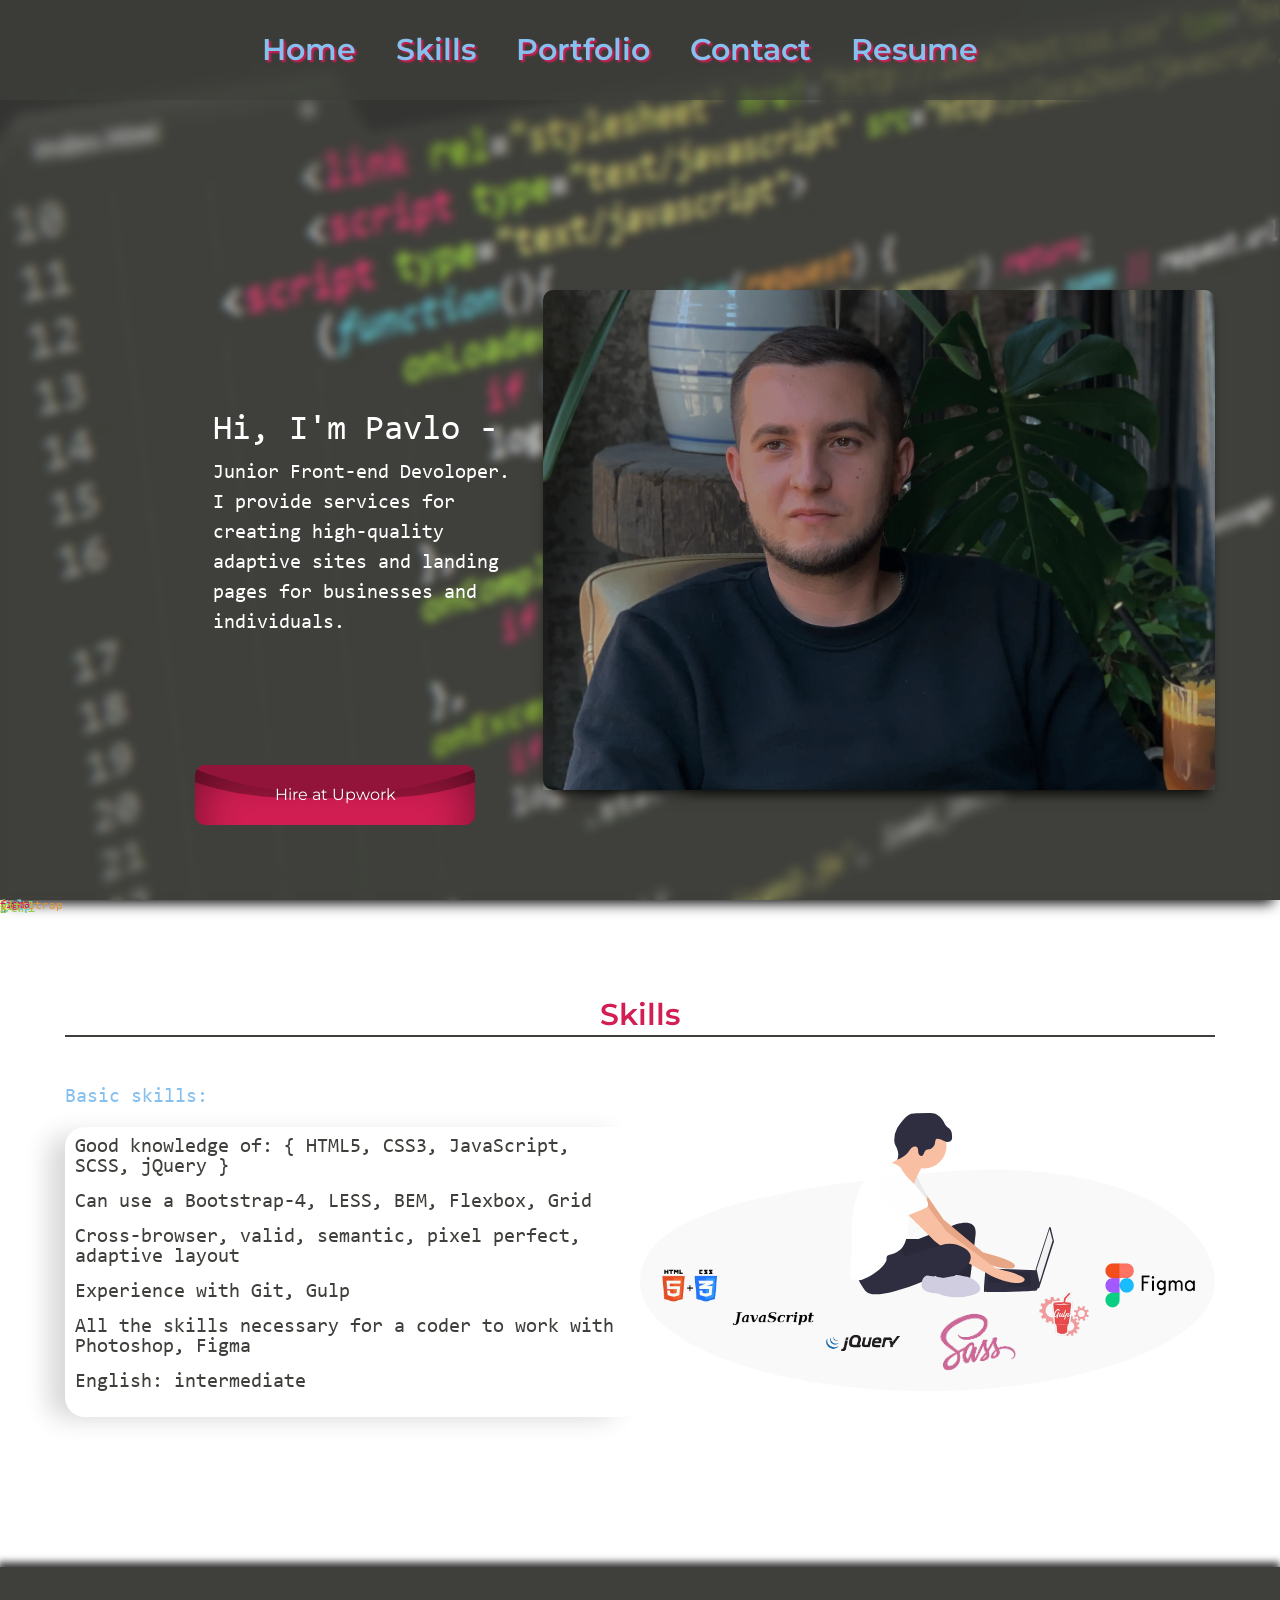
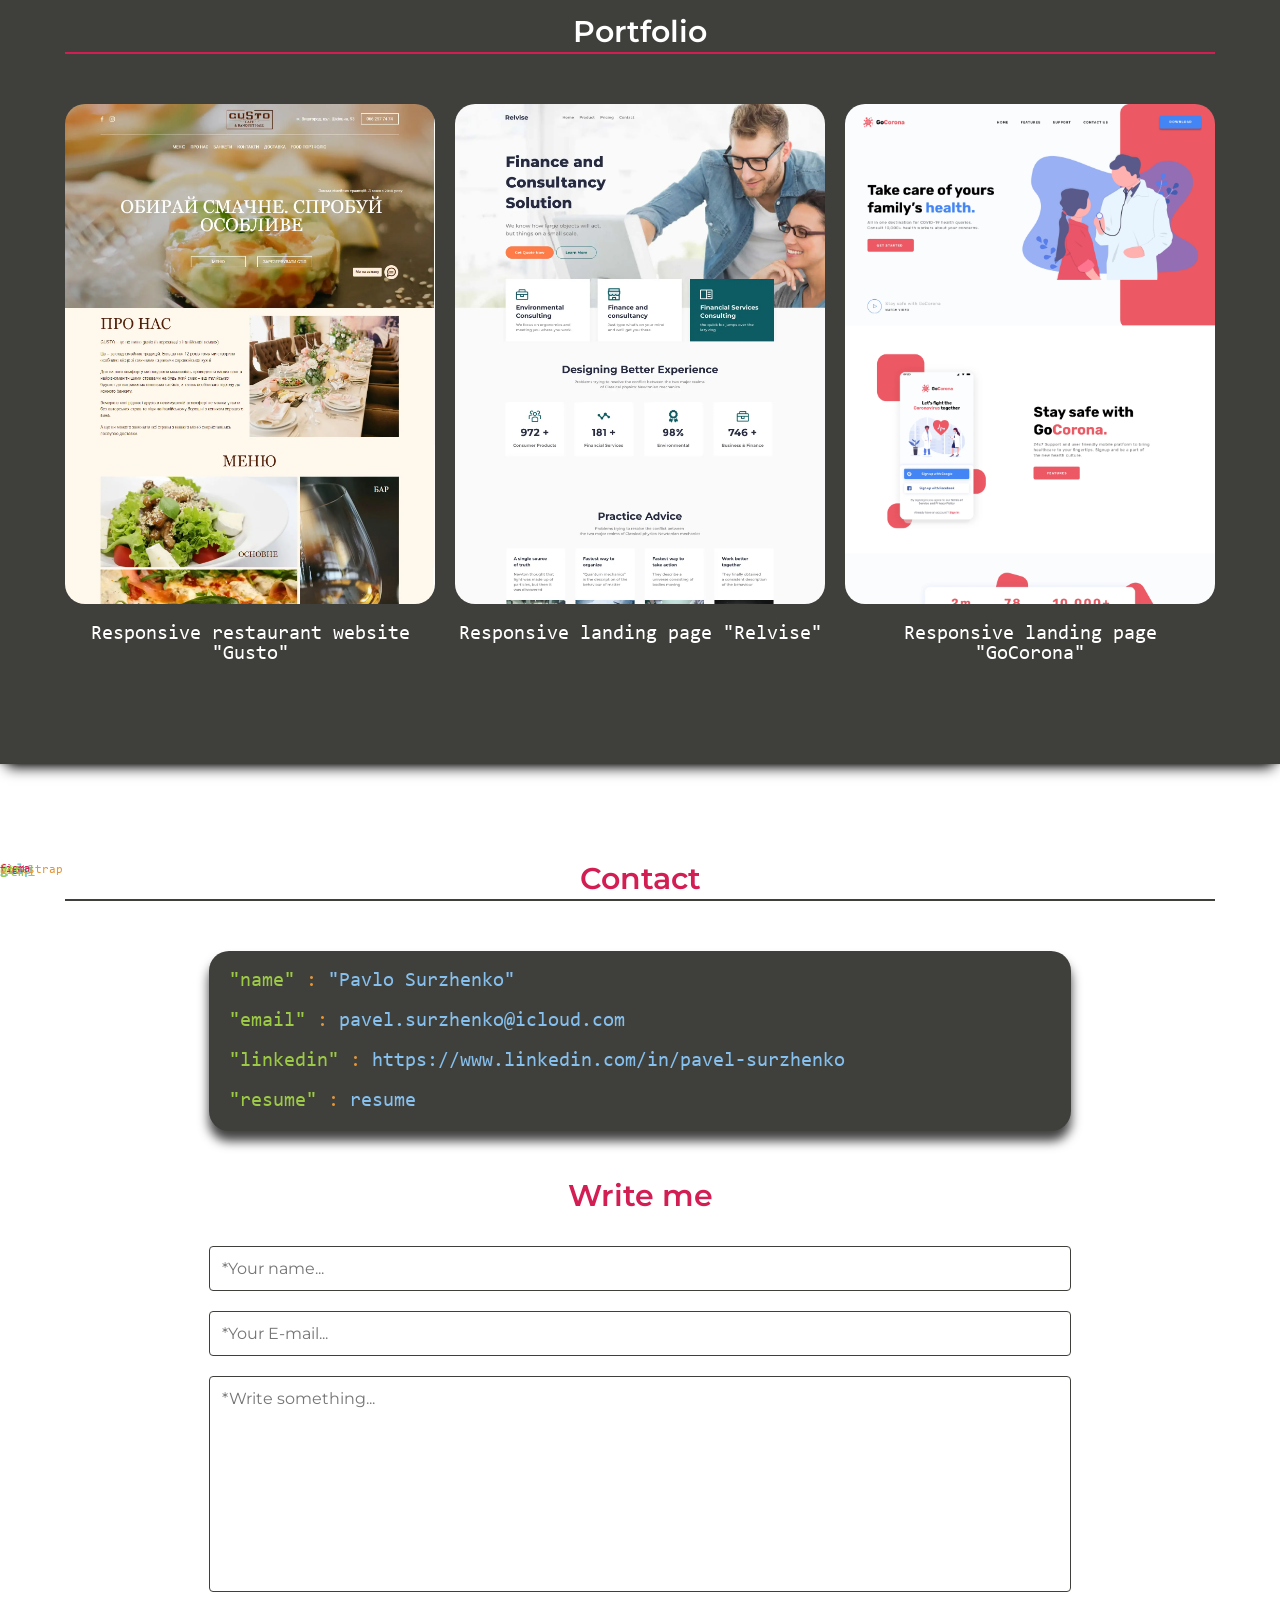
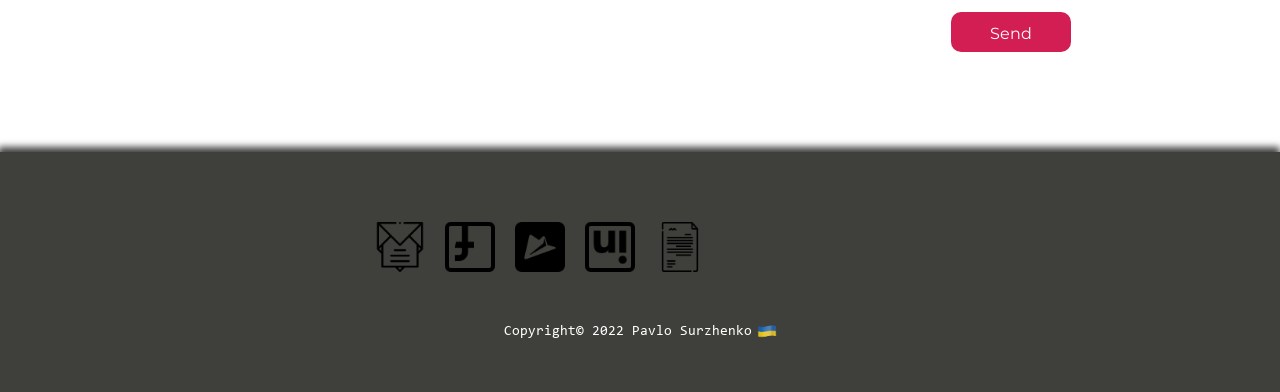
==== commit 5bf58bf2: "Update index.html" ====
--- a/index.html
+++ b/index.html
@@ -28,7 +28,7 @@
                     <li><a data-goto=".skills" href="#" class="menu__link">Skills</a></li>
                     <li><a data-goto=".portfolio" href="#" class="menu__link">Portfolio</a></li>
                     <li><a data-goto=".contacts" href="#" class="menu__link">Contact</a></li>
-                    <li><a data-goto="" target="_blank" href="files/Relvise.pdf" class="menu__link menu__link-r ">Resume</a></li>
+                    <li><a data-goto="" target="_blank" href="files/CV Pavlo Surzhenko.pdf" class="menu__link menu__link-r ">Resume</a></li>
                 </ul>
                 <div class="menu__img">
                     <a class="menu__img-link" target="_blank" href="https://www.linkedin.com/in/pavel-surzhenko-14643b222/"><picture><source srcset="img/footer/linkedin.webp" type="image/webp"><img src="img/footer/linkedin.png" alt="linkedin"></picture></a>
@@ -194,4 +194,4 @@
 		<script src="https://code.jquery.com/jquery-3.4.1.min.js?_v=20220711182818"></script>
 		<script src="js/app.min.js?_v=20220711182818"></script>
 	</body>
-</html>+</html>
--- a/css/style.css
+++ b/css/style.css
@@ -53,7 +53,7 @@
   font-size: 100%;
   line-height: 1;
   font-size: 14px;
-  font-family: "Montserrat";
+  font-family: "consola";
   -ms-text-size-adjust: 100%;
   -moz-text-size-adjust: 100%;
   -webkit-text-size-adjust: 100%;
@@ -261,6 +261,7 @@
 }
 
 .menu {
+    font-family: "Montserrat";
   font-weight: 600;
   font-size: 30px;
 }
@@ -481,6 +482,7 @@
 }
 
 .wave-btn__text {
+    font-family: "Montserrat";
   font-size: 16px;
   z-index: 1;
   position: relative;
@@ -557,10 +559,10 @@
   z-index: 2;
   font-size: 30px;
   text-align: center;
-  font-weight: 500;
+  font-weight: 600;
   color: #d31e53;
   padding-bottom: 5px;
-  font-family: "Oswald";
+  font-family: "Montserrat";
 }
 
 .line {
@@ -1149,9 +1151,9 @@
           flex: 1 1 33.33%;
   position: relative;
   overflow: hidden;
-  -webkit-transform: scale(0.8);
-      -ms-transform: scale(0.8);
-          transform: scale(0.8);
+  -webkit-transform: scale(0);
+      -ms-transform: scale(0);
+          transform: scale(0);
 }
 
 .column._anim {
@@ -1538,15 +1540,17 @@
 }
 
 .form__btn {
+    width:120px;
+    height:40px;
   font-size: 16px;
   -webkit-animation: pulsate 1.2s linear infinite;
           animation: pulsate 1.2s linear infinite;
   background-color: #d31e53;
   color: white;
-  padding: 12px 20px;
-  -ms-flex-item-align: end;
-      -ms-grid-row-align: end;
-      align-self: end;
+  padding: 12px 30px;
+  -ms-flex-item-align: flex-end;
+      -ms-grid-row-align: flex-end;
+      align-self:flex-end;
   border-radius: 10px;
   cursor: pointer;
 }
@@ -1705,7 +1709,9 @@
   [class*=__container] {
     max-width: 750px;
   }
-
+.introduction{
+        background-attachment:scroll ;
+    }
   .introduction__body {
     top: 30%;
     left: 0;
@@ -1930,7 +1936,7 @@
         -ms-transform: rotate(45deg) translate(0, 50%);
             transform: rotate(45deg) translate(0, 50%);
   }
-
+    
   .introduction__body {
     top: 20%;
     width: 100%;
@@ -1993,6 +1999,10 @@
   .row__column-logo {
     display: none;
   }
+  .contacts__body-list{
+      padding:15px 5px 15px 15px;
+      font-size:16px;
+  }
 }
 
 @media (max-height: 900px) and (max-width: 420px) {
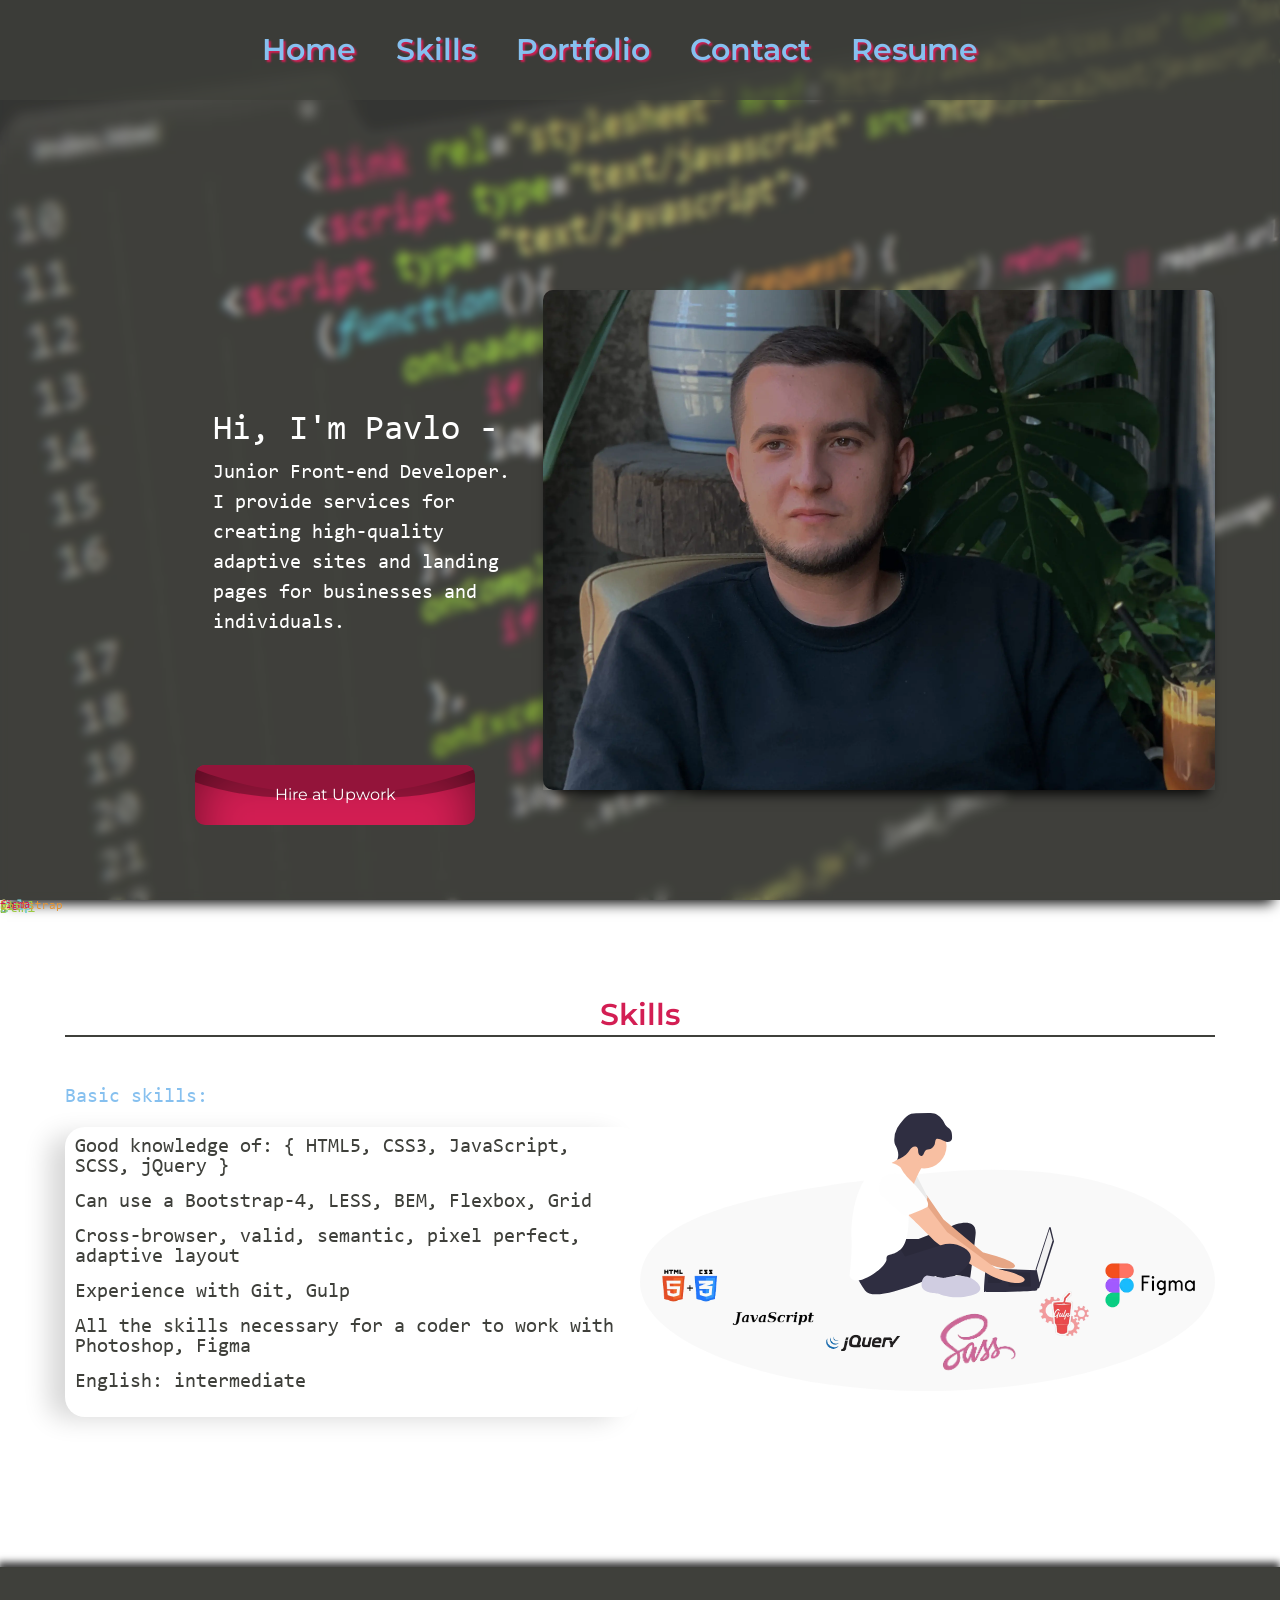
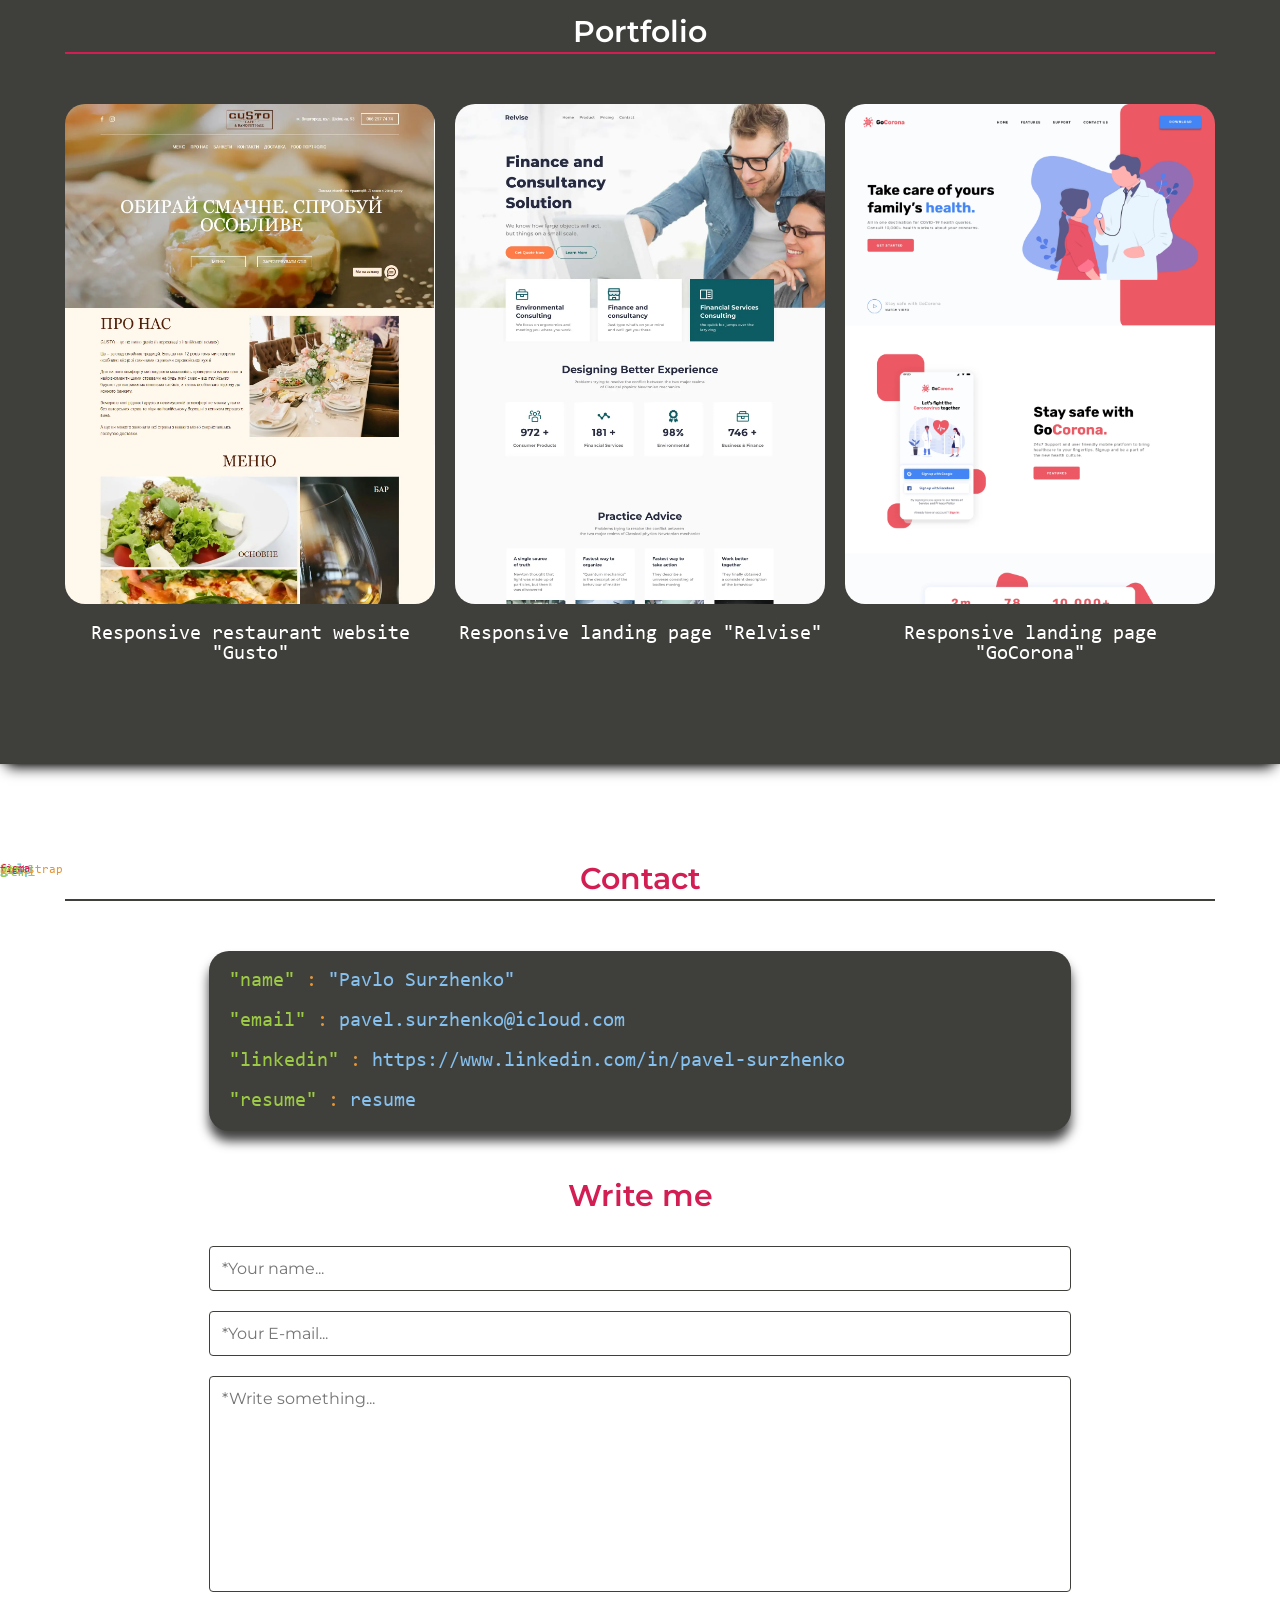
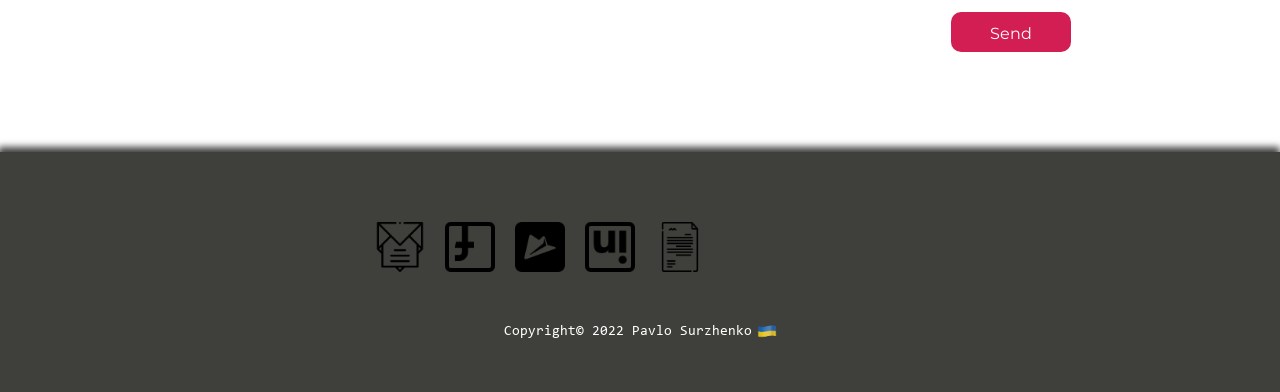
==== commit ce7ee5da: "Update index.html" ====
--- a/index.html
+++ b/index.html
@@ -6,7 +6,7 @@
 	<meta name="viewport" content="width=device-width, initial-scale=1.0">
 	<link rel="shortcut icon" href="img/logo.png">
 	<link rel="stylesheet" href="css/style.css">
-	<title>Главная</title>
+	<title>Pavlo Surzhenko</title>
 </head>
 	<body>
 	<div class="preloader">
@@ -46,7 +46,7 @@
 					<div class="introduction__body">
 						<div class="introduction__body-content">
 							<h2 class="introduction__body-content-title ">Hi, I'm Pavlo -</h2>
-							<div class="introduction__body-content-text anim-items">Junior Front-end Devoloper.<br> I provide services for creating high-quality adaptive sites and landing pages for businesses and individuals.</div>
+							<div class="introduction__body-content-text anim-items">Junior Front-end Developer.<br> I provide services for creating high-quality adaptive sites and landing pages for businesses and individuals.</div>
 						</div>
 						<div class="introduction__body-img anim-items">
 							<picture><source srcset="img/introduction/me.webp" type="image/webp"><img src="img/introduction/me.png" alt=""></picture>
@@ -184,7 +184,7 @@
                 <div class="footer__body-item anim-items"><a target="_blank" href="https://www.facebook.com/profile.php?id=100002116431506"><picture><source srcset="img/footer/facebook.webp" type="image/webp"><img src="img/footer/facebook.png" alt="facebook"></picture></a></div>
                 <div class="footer__body-item anim-items"><a target="_blank" href="https://t.me/Pasha_Surzhenko"><picture><source srcset="img/footer/telegram.webp" type="image/webp"><img src="img/footer/telegram.png" alt="telegram"></picture></a></div>
                 <div class="footer__body-item anim-items"><a target="_blank" href="https://www.linkedin.com/in/pavel-surzhenko-14643b222/"><picture><source srcset="img/footer/linkedin.webp" type="image/webp"><img src="img/footer/linkedin.png" alt="linkedin"></picture></a></div>
-                <div class="footer__body-item anim-items"><a target="_blank" href="files/Relvise.pdf"><picture><source srcset="img/footer/letter.webp" type="image/webp"><img src="img/footer/letter.png" alt="resume"></picture></a></div>
+                <div class="footer__body-item anim-items"><a target="_blank" href="files/CV Pavlo Surzhenko.pdf"><picture><source srcset="img/footer/letter.webp" type="image/webp"><img src="img/footer/letter.png" alt="resume"></picture></a></div>
             </div>
             <div class="footer__body-text">Copyright© 2022 Pavlo Surzhenko<picture><source srcset="img/footer/ua.webp" type="image/webp"><img src="img/footer/ua.png" alt="ua"></picture></div>
         </div>
